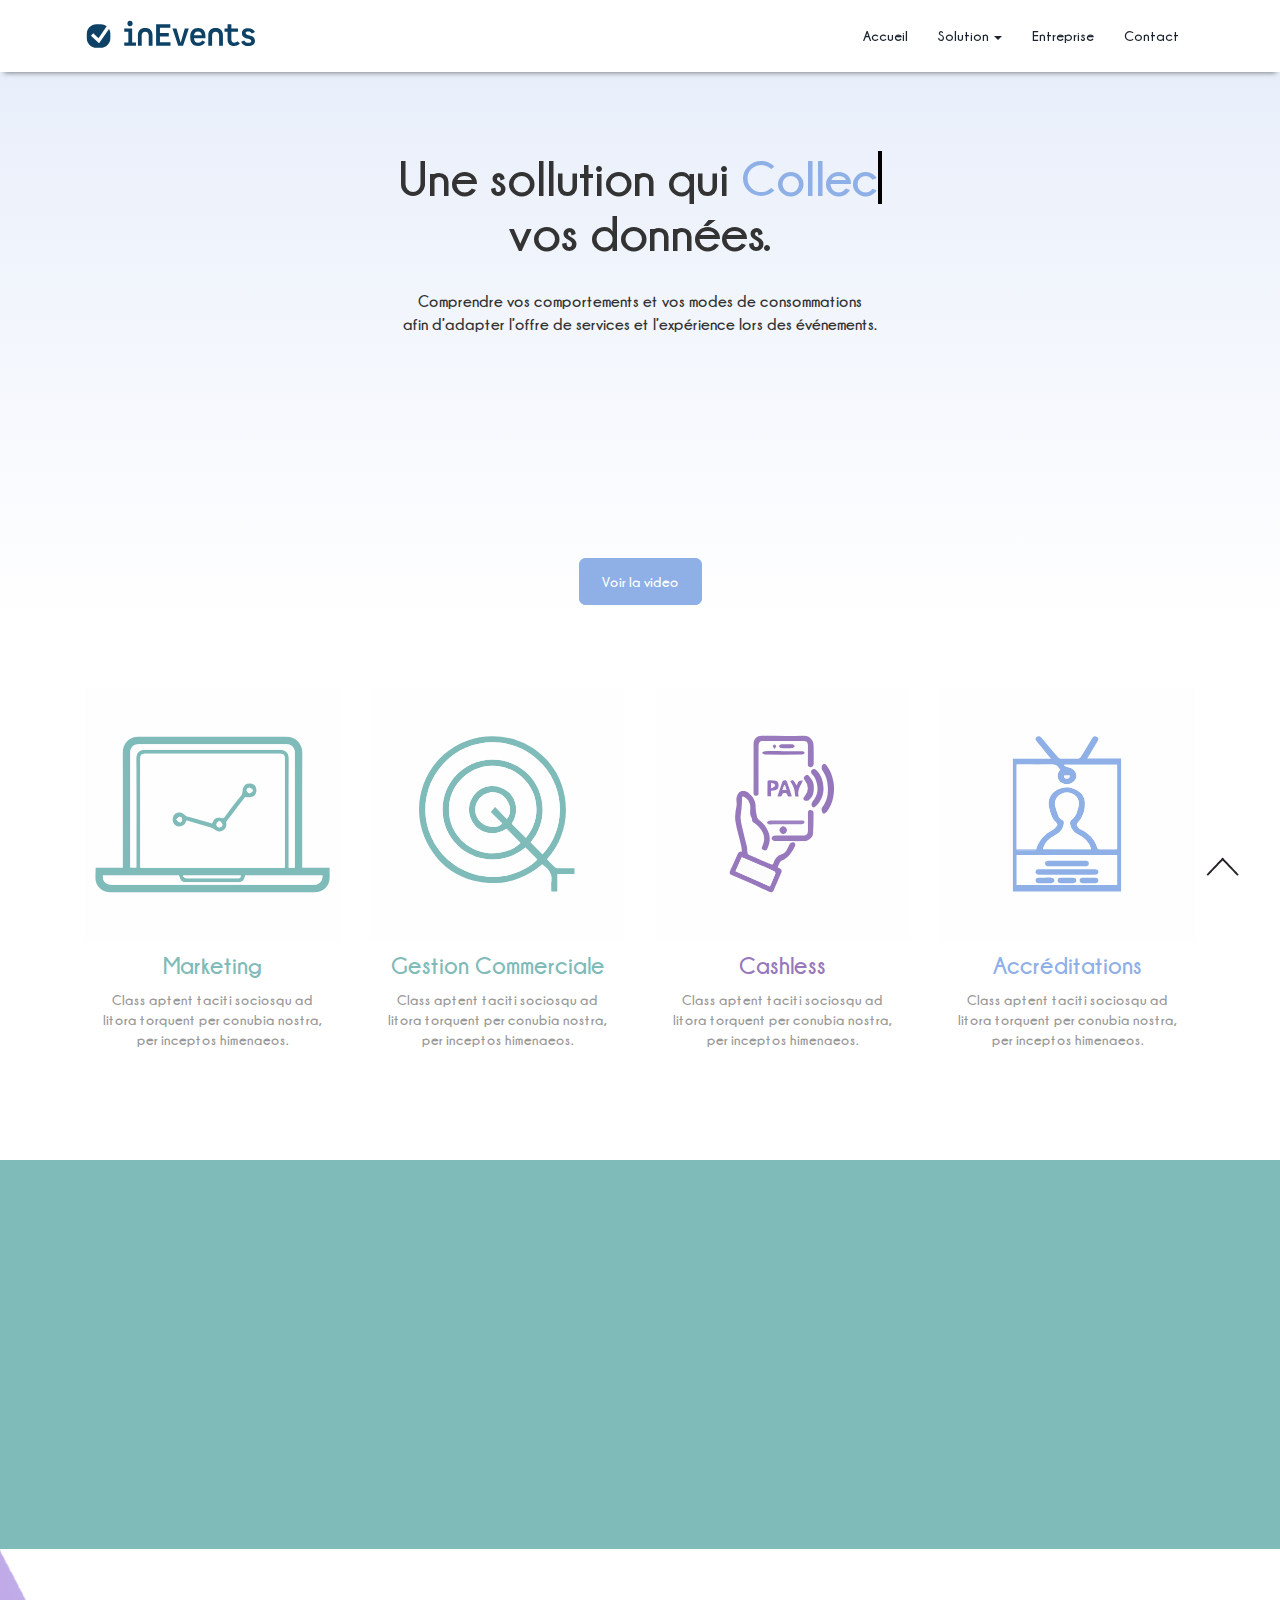
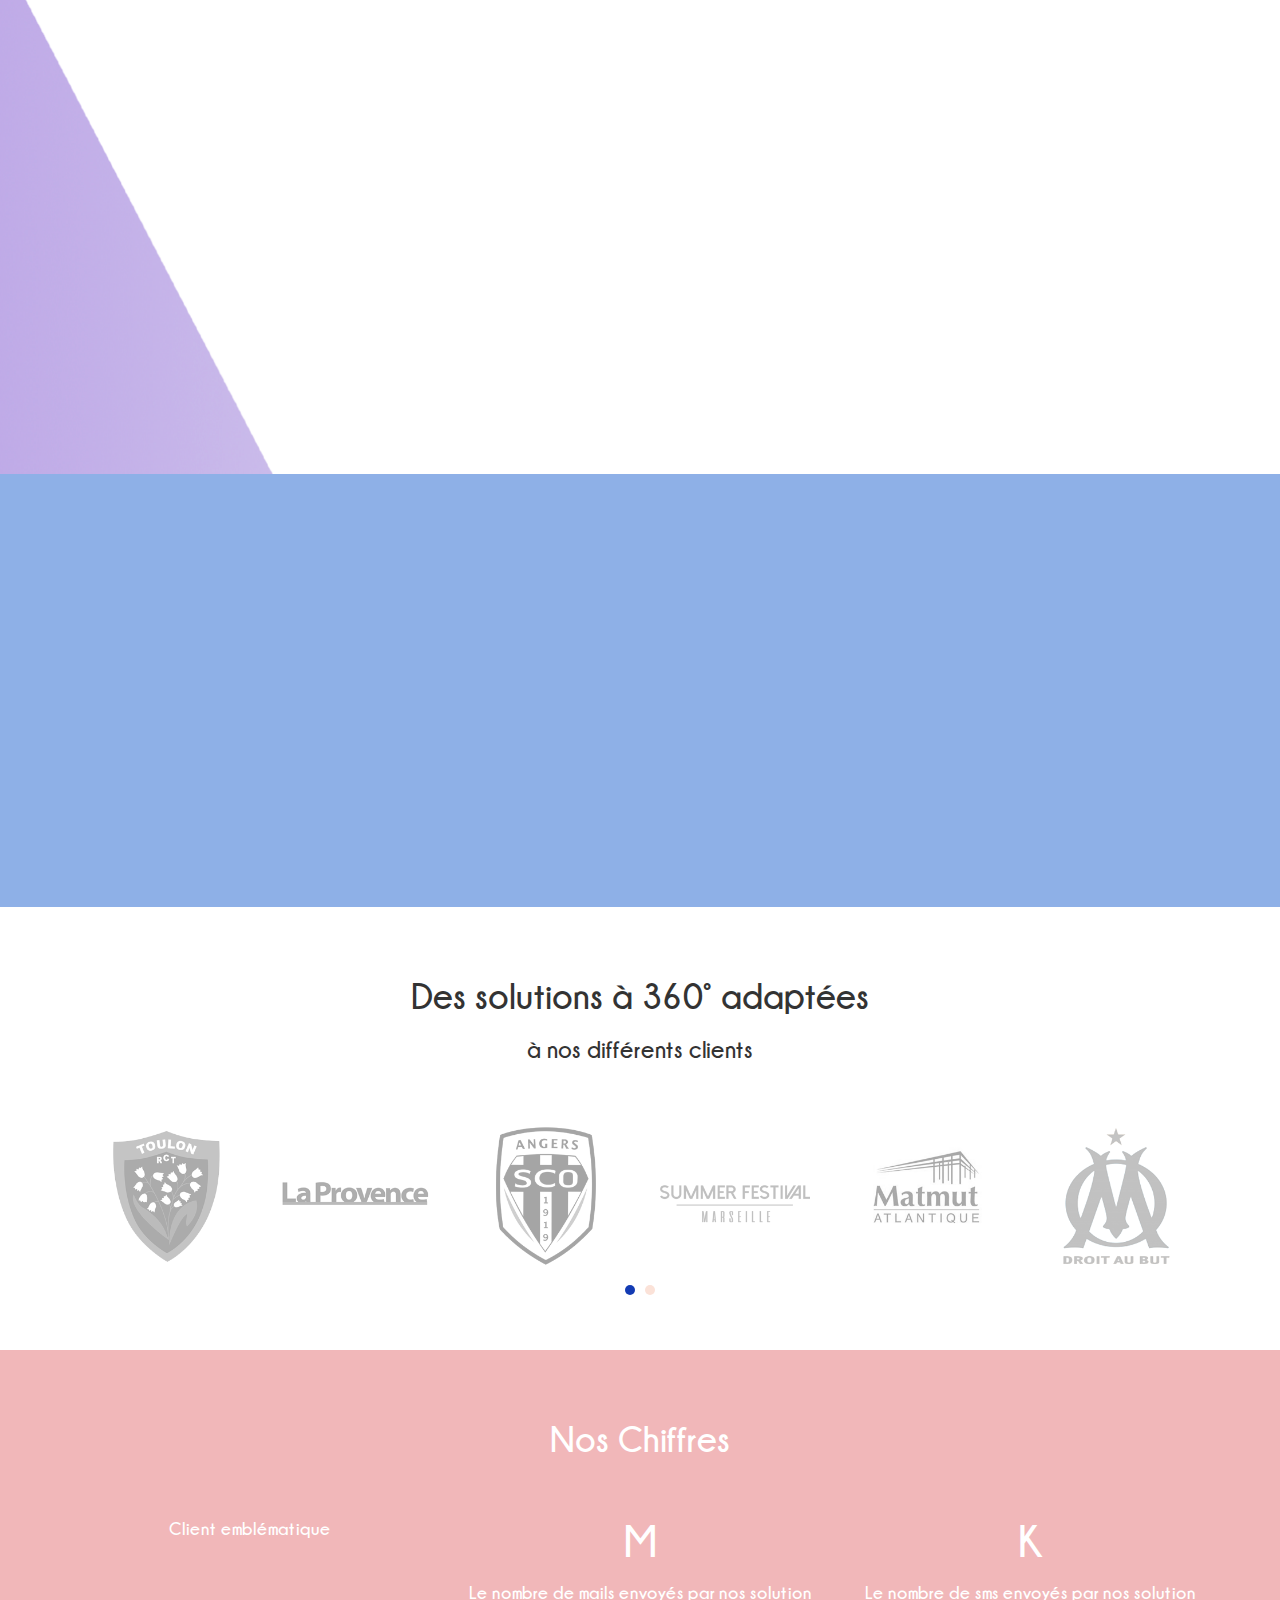
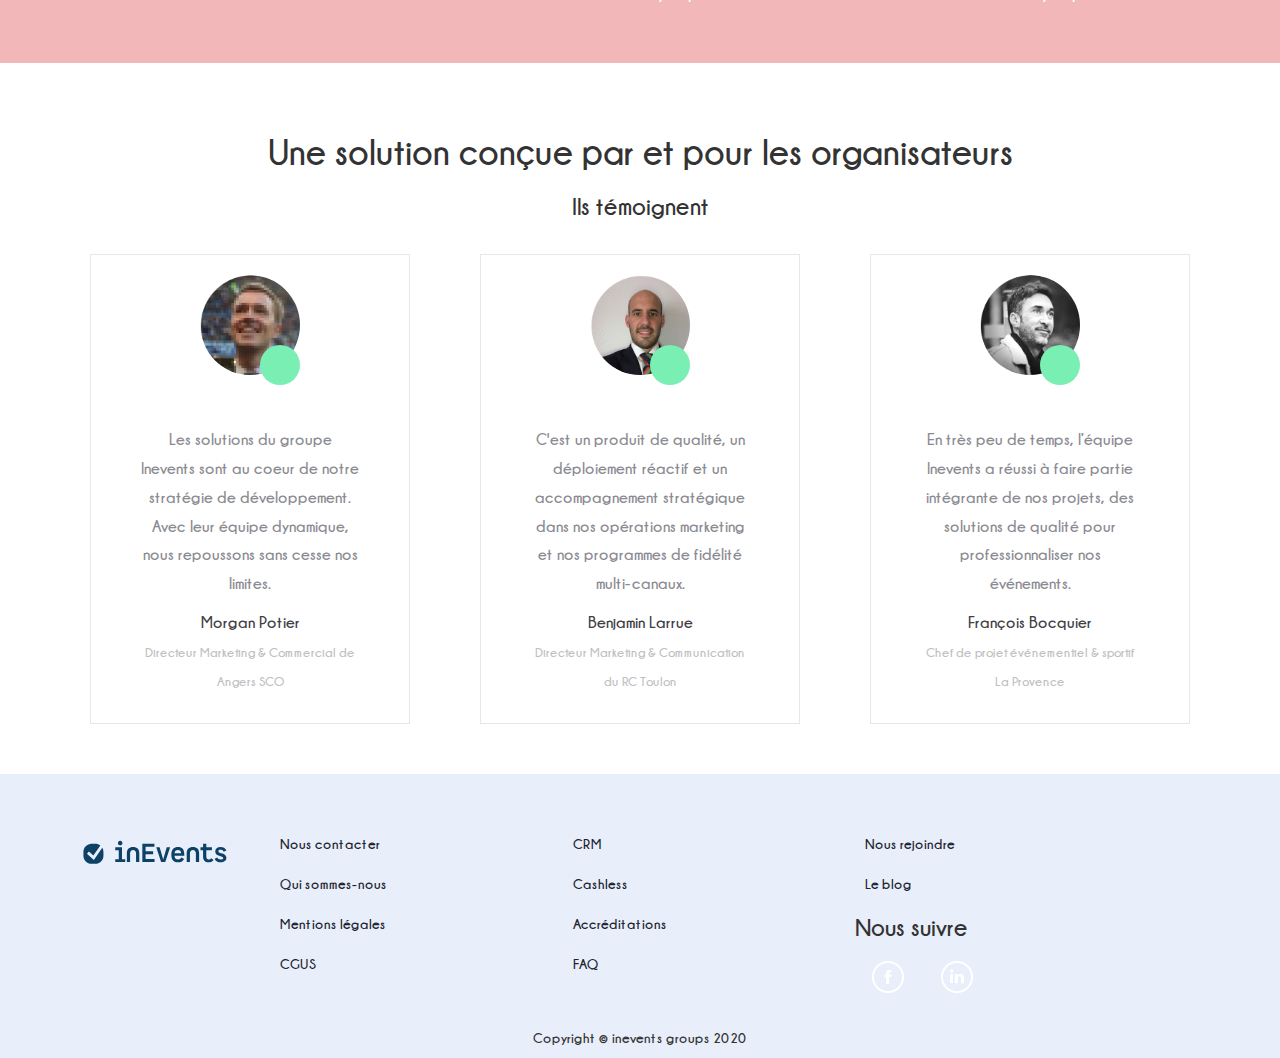
==== index.html @ a68370e2 "[+][UPD][SITE] init" ====
<!doctype html>
<html>
<head>
    <meta name="viewport" content="width=device-width, initial-scale=1">
    <link rel="profile" href="http://gmpg.org/xfn/11">
    <link href="https://fonts.googleapis.com/css?family=Work+Sans:100,200,300,400,700,800" rel="stylesheet">
    <title>InEvents Group</title>
    <meta name="Content-Type" content="UTF-8">
    <meta name="Content-Language" content="fr">
    <meta name="Copyright" content="Inevents Group 2020">
    <meta name="Revisit-After" content="1 day">
    <meta name="Robots" content="all">
    <meta name="Rating" content="general">
    <meta name="Distribution" content="global">
    <meta name="Geography" content="France">
    <!------ css ------>
    <link href="css/bootstrap.css" rel="stylesheet" type="text/css" media="all">
    <link href="css/animate.css" rel="stylesheet" type="text/css" media="all">
    <link rel="stylesheet" href="css/owl.carousel.min.css">
    <link rel="stylesheet" href="css/owl.theme.default.min.css">
    <link href="css/style.css" rel="stylesheet" type="text/css" media="all" />
    <link href="css/custom.css" rel="stylesheet" type="text/css" media="all" />
    <!------ js ------>
    <script src="js/wow.min.js"></script>
    <script>
        new WOW().init();
    </script>
</head>
<body>
<!--- Menu ---->
<!--<div id="to-top" class="header-bg">
    <div id="home" class="header ">
        <div class="container">
            <div class="header-logo">
                    <a href="#">
                        <svg version="1.1" id="Calque_1" xmlns="http://www.w3.org/2000/svg" xmlns:xlink="http://www.w3.org/1999/xlink" x="0px" y="0px"
	 viewBox="0 0 1200 400" style="enable-background:new 0 0 1200 400;" xml:space="preserve">
<style type="text/css">
	.st0{fill:#0E4166;}
</style>
<path class="st0" d="M489.15,207.52v61.38h-22.72v-61.38c0-14.84-8.06-23.64-21.07-23.64s-21.07,8.8-21.07,23.64v61.38h-22.72
	v-61.38c0-29.32,15.76-44.89,43.79-44.89S489.15,178.2,489.15,207.52z"/>
<path class="st0" d="M597.07,247.83v21.07h-86.31V138.8h85.21v21.07h-62.3v31.88h53.14v21.07h-53.14v35H597.07z"/>
<path class="st0" d="M683.06,164.46h23.82L672.44,268.9h-29.32l-34.08-104.45h23.82l24.55,84.65h1.1L683.06,164.46z"/>
<path class="st0" d="M763.59,250.58c10.26,0,18.14-3.85,23.64-13.38l18.51,9.16c-9.35,17.04-24.19,24.37-42.7,24.37
	c-29.87,0-47.64-17.41-47.64-54.05c0-37.75,18.69-54.05,47.27-54.05c28.77,0,44.34,16.49,44.34,52.77v8.61h-69.26
	C739.4,242.7,747.46,250.58,763.59,250.58z M737.93,205.68h47.27c-1.83-15.39-8.79-22.9-23.45-22.9
	C747.46,182.78,740.13,190.11,737.93,205.68z"/>
<path class="st0" d="M911.59,207.52v61.38h-22.72v-61.38c0-14.84-8.06-23.64-21.07-23.64c-13.01,0-21.07,8.8-21.07,23.64v61.38H824
	v-61.38c0-29.32,15.76-44.89,43.79-44.89C895.83,162.62,911.59,178.2,911.59,207.52z"/>
<path class="st0" d="M1013.61,254.06c-8.43,10.44-18.87,16.67-34.45,16.67c-26.94,0-39.58-15.57-39.58-39.39v-46.36h-18.32v-20.52
	h18.32V138.8h22.72v25.65h39.58v20.52h-39.58v46.36c0,11.54,6.23,18.87,17.41,18.87c7.7,0,12.83-2.75,17.41-8.61L1013.61,254.06z"/>
<path class="st0" d="M1062.92,162.81c19.42,0,33.71,8.06,41.23,23.45l-19.06,9.16c-4.03-9.16-10.81-13.01-22.17-13.01
	c-10.26,0-15.03,3.48-15.03,9.53c0,20.71,56.25,7.51,56.25,46.91c0,19.97-16.31,31.88-40.86,31.88c-19.05,0-34.63-7.15-42.33-26.2
	l19.06-7.33c3.85,10.44,12.09,13.74,23.82,13.74c11.18,0,17.96-3.3,17.96-11c0-20.52-56.25-5.5-56.25-46.36
	C1025.53,174.17,1039.83,162.81,1062.92,162.81z"/>
<path class="st0" d="M319.56,248.38h24.74v-63.4h-24.74v-20.52h47.46v83.92h22.9v20.52h-70.36V248.38z M338.43,134.96
	c0-9.35,5.31-16.31,15.76-16.31s15.76,6.96,15.76,16.31c0,9.16-5.31,16.12-15.76,16.12S338.43,144.12,338.43,134.96z"/>
<path class="st0" d="M168.34,253.68l-48.62-44.45l13.74-15.03l31.46,28.76l49.25-70.69c-9.83-7.79-22.2-12.49-35.64-12.49h-26.08
	c-31.67,0-57.58,25.91-57.58,57.58v26.08c0,31.67,25.91,57.58,57.58,57.58h26.08c31.67,0,57.58-25.91,57.58-57.58v-26.08
	c0-10.69-3.01-20.69-8.13-29.29L168.34,253.68z"/>
</svg>

                    </a>

            </div>
            <div class="header-nav">
                <ul>
                    <li><a href="#home">Accueil</a></li>
                    <li><a href="#services">Solution</a></li>
                    <li><a href="#counter">Entreprise</a></li>
                    <li><a href="#blog">Blog</a></li>
                  <li class="active"><a href="#">Contact</a></li>
                </ul>
            </div>
            <div class="clearfix"> </div>

            <script src="js/jquery-2.1.1.min.js"></script>
            <script>
                $("span.menu").click(function(){
                    $(".header-nav ul").slideToggle("slow" , function(){
                    });
                });
            </script>

            <div class="clearfix"> </div>
        </div>
    </div>
</div>-->
<div id="to-top" class="header-bg">
    <div id="home" class="header ">
        <div class="container">
            <nav class="navbar">
                <div class="container-fluid">
                    <div class="navbar-header">
                        <button type="button" class="navbar-toggle collapsed" data-toggle="collapse" data-target="#navbar2">
                            <span class="sr-only">Toggle navigation</span>
                            <span class="icon-bar"></span>
                            <span class="icon-bar"></span>
                            <span class="icon-bar"></span>
                        </button>
                        <a class="navbar-brand" href="in_accred.html">
                            <svg version="1.1" id="Calque_1" xmlns="http://www.w3.org/2000/svg" x="0px" y="0px"
                                 viewBox="0 0 1200 400" style="enable-background:new 0 0 1200 400;" xml:space="preserve">
                            <style type="text/css">
                                .st0{fill:#0E4166;}
                            </style>
                            <path class="st0" d="M489.15,207.52v61.38h-22.72v-61.38c0-14.84-8.06-23.64-21.07-23.64s-21.07,8.8-21.07,23.64v61.38h-22.72
                                v-61.38c0-29.32,15.76-44.89,43.79-44.89S489.15,178.2,489.15,207.52z"/>
                            <path class="st0" d="M597.07,247.83v21.07h-86.31V138.8h85.21v21.07h-62.3v31.88h53.14v21.07h-53.14v35H597.07z"/>
                            <path class="st0" d="M683.06,164.46h23.82L672.44,268.9h-29.32l-34.08-104.45h23.82l24.55,84.65h1.1L683.06,164.46z"/>
                            <path class="st0" d="M763.59,250.58c10.26,0,18.14-3.85,23.64-13.38l18.51,9.16c-9.35,17.04-24.19,24.37-42.7,24.37
                                c-29.87,0-47.64-17.41-47.64-54.05c0-37.75,18.69-54.05,47.27-54.05c28.77,0,44.34,16.49,44.34,52.77v8.61h-69.26
                                C739.4,242.7,747.46,250.58,763.59,250.58z M737.93,205.68h47.27c-1.83-15.39-8.79-22.9-23.45-22.9
                                C747.46,182.78,740.13,190.11,737.93,205.68z"/>
                            <path class="st0" d="M911.59,207.52v61.38h-22.72v-61.38c0-14.84-8.06-23.64-21.07-23.64c-13.01,0-21.07,8.8-21.07,23.64v61.38H824
                                v-61.38c0-29.32,15.76-44.89,43.79-44.89C895.83,162.62,911.59,178.2,911.59,207.52z"/>
                            <path class="st0" d="M1013.61,254.06c-8.43,10.44-18.87,16.67-34.45,16.67c-26.94,0-39.58-15.57-39.58-39.39v-46.36h-18.32v-20.52
                                h18.32V138.8h22.72v25.65h39.58v20.52h-39.58v46.36c0,11.54,6.23,18.87,17.41,18.87c7.7,0,12.83-2.75,17.41-8.61L1013.61,254.06z"/>
                            <path class="st0" d="M1062.92,162.81c19.42,0,33.71,8.06,41.23,23.45l-19.06,9.16c-4.03-9.16-10.81-13.01-22.17-13.01
                                c-10.26,0-15.03,3.48-15.03,9.53c0,20.71,56.25,7.51,56.25,46.91c0,19.97-16.31,31.88-40.86,31.88c-19.05,0-34.63-7.15-42.33-26.2
                                l19.06-7.33c3.85,10.44,12.09,13.74,23.82,13.74c11.18,0,17.96-3.3,17.96-11c0-20.52-56.25-5.5-56.25-46.36
                                C1025.53,174.17,1039.83,162.81,1062.92,162.81z"/>
                            <path class="st0" d="M319.56,248.38h24.74v-63.4h-24.74v-20.52h47.46v83.92h22.9v20.52h-70.36V248.38z M338.43,134.96
                                c0-9.35,5.31-16.31,15.76-16.31s15.76,6.96,15.76,16.31c0,9.16-5.31,16.12-15.76,16.12S338.43,144.12,338.43,134.96z"/>
                            <path class="st0" d="M168.34,253.68l-48.62-44.45l13.74-15.03l31.46,28.76l49.25-70.69c-9.83-7.79-22.2-12.49-35.64-12.49h-26.08
                                c-31.67,0-57.58,25.91-57.58,57.58v26.08c0,31.67,25.91,57.58,57.58,57.58h26.08c31.67,0,57.58-25.91,57.58-57.58v-26.08
                                c0-10.69-3.01-20.69-8.13-29.29L168.34,253.68z"/>
                            </svg>
                        </a>
                    </div>
                    <div id="navbar2" class="navbar-collapse collapse">
                        <ul class="nav navbar-nav navbar-right">
                            <li class=""><a href="index.html">Accueil</a></li>
                            <li class="dropdown">
                                <a href="#" class="dropdown-toggle" data-toggle="dropdown" role="button" aria-expanded="false">Solution <span class="caret"></span></a>
                                <ul class="dropdown-menu" role="menu">
                                    <li><a href="in_crm.html">InCrm</a></li>
                                    <li><a href="in_cashless.html">InCashless</a></li>
                                    <li><a href="in_accred.html">InAccred</a></li>
                                </ul>
                            </li>
                            <li><a href="#counter">Entreprise</a></li>
                            <li class="active"><a href="#">Contact</a></li>
                        </ul>
                    </div>
                </div>
            </nav>
        </div>
    </div>
</div>
<!--Ancre-->
<div id="toptotop" ></div>
<!--- End Menu ---->
<!----- Banner ----->
<div class="banner">
    <div class="container">
        <div class="row">
            <div class="col-md-12 wow bounceIn" data-wow-delay="0.4s">
                <div class="divise-info">
                    <div class="ftco-animate text-center">
                        <h1 class="mb-4"></h1>
                            <h1 class="mb-4 text-center dynamix-infos">Une sollution qui
                                <strong class="typewrite" data-period="4000" data-type='[ "Collecte", "Centralise", "Organise"]'>
                                    <span class="wrap"></span>
                                </strong>
                                <br/>vos données.
                            </h1>
                            <br/>
                            <p class="text-center"> Comprendre vos  comportements et vos modes de consommations <p>
                            <p>afin d’adapter l’offre de services et l’expérience lors des événements. </p>

                    </div>
                    <br/>
                    <div class="get text-center">
                        <a href="#">Voir la video</a>
                    </div>
                </div>
                <br/>
            </div>
            <div class="clearfix"> </div>
        </div>
    </div>
</div>
<!----- end banner ----->
<!--- Services --->
<div class="content">
    <div id="services" class="container">
        <div class="content-girds text-center">
            <div id="services-crm" class="col-md-3 col-xs-6 wow bounceIn" data-wow-delay="0.4s">
                <div class="service-grid">
                    <div class="service">
                        <a id="svg-crm" href="#">
                            <svg xmlns="http://www.w3.org/2000/svg" viewBox="0 0 511.84 511.92">
                                <defs>
                                    <style>.cls0-1{fill:#fefefe;}.cls0-2{fill:#7fbbb8;}</style>
                                </defs>
                                <title>Crm</title>
                                <g id="Calque_2" data-name="Calque 2">
                                    <g id="Calque_1-2" data-name="Calque 1">
                                        <path class="cls0-1" d="M1,513V1.08H512.86V513ZM22.43,363.92c0,9.42-1.3,18.43.3,26.89C25.16,403.7,38.31,413,51.52,413c16.83.05,33.66,0,50.49,0H461.47c14.78,0,27.8-9.61,30.07-23.68,1.3-8.07.23-16.51.23-25.44H437v-6.1c0-75-.21-150,.16-225,.09-16.5-11.88-31.92-32.21-31.87-64.65.16-129.31.06-194,.06q-51.49,0-103,0c-19.45,0-31.14,15.21-31.09,30.85.23,75.16.1,150.32.1,225.47v6.59Z" transform="translate(-1.02 -1.08)"/>
                                        <path class="cls0-2" d="M22.43,363.92H77v-6.59c0-75.15.13-150.31-.1-225.47C76.85,116.22,88.54,101,108,101q51.49-.06,103,0c64.66,0,129.32.1,194-.06,20.33,0,32.3,15.37,32.21,31.87-.37,75-.16,150-.16,225v6.1h54.77c0,8.93,1.07,17.37-.23,25.44C489.27,403.39,476.25,413,461.47,413H102c-16.83,0-33.66,0-50.49,0-13.21,0-26.36-9.29-28.79-22.18C21.13,382.35,22.43,373.34,22.43,363.92ZM402,363.85V144c0-6.17-2.78-9-9.05-9Q257,135,121,135c-6.25,0-9,2.83-9,9q0,107.22,0,214.45c0,1.75.15,3.51.23,5.35Zm19.76,0c.09-1.9.23-3.37.23-4.83q0-113.24,0-226.46c0-10-6.64-16.52-17-16.52Q257,116,109,116c-10.61,0-17,6.54-17,17q0,112.74,0,225.46c0,1.76.15,3.51.22,5.12H104v-6.26c0-71,.17-142-.18-213,0-10.91,6.18-17.54,17.72-17.49,43.82.18,87.65.07,131.47.07q70.25,0,140.48,0c11.27,0,16.71,7.63,16.67,16.48-.29,71.32-.16,142.64-.16,214v6.43Zm-99.32,15.46c-.94,9.17-6.49,14-15.95,13.9-33.65-.48-67.32-.19-101-.19-9.41,0-12.2-2.05-15-10.94a27.22,27.22,0,0,0-1.12-2.64H36.75c.33,2.91.27,5.44.94,7.76,2.1,7.33,8,10.82,17.85,10.82H444c5.5,0,11,.1,16.5,0,10.91-.24,17.32-7.17,17.13-18.69Zm-8.53.08H198.36l-.81,1.45c2.06,1.39,4.11,4,6.18,4,34.81.25,69.62.17,104.42.18C311.7,385,313.68,383.42,313.91,379.37Z" transform="translate(-1.02 -1.08)"/>
                                        <path class="cls0-1" d="M402,363.85H112.24c-.08-1.84-.23-3.6-.23-5.35q0-107.22,0-214.45c0-6.21,2.76-9,9-9q136,0,271.94,0c6.27,0,9.05,2.83,9.05,9V363.85ZM322.52,221.64c4.87.15,8.59.89,12.06.26,7.39-1.34,11.14-7.35,10.41-15.51A13.23,13.23,0,0,0,333.6,195c-8.16-.73-13.72,3.11-15.68,10.38-1.24,4.58.15,9.27-3.71,13.89-11.59,13.89-22.1,28.67-33.15,43-.85,1.11-2.75,2.36-3.9,2.15-12.47-2.32-16.28-.54-20.92,10.46-15.28-4.25-30.57-8.6-45.92-12.71-4.19-1.12-7.73-2.47-10.87-5.94-4.18-4.62-12.91-4.3-17.82-.35s-6.22,12.18-3.08,18.15,9.19,7.89,16,6.23c6.15-1.5,8.07-6.22,10-11.06a3.91,3.91,0,0,1,1.17-.12c16,4.55,31.92,9,47.82,13.76a19.5,19.5,0,0,1,6.93,3.92c5.21,4.52,11.12,5.56,16.82,2.47s8.32-8.68,7.2-15.34a5.63,5.63,0,0,1,1-3.88C298.08,253.51,310.71,237.06,322.52,221.64Z" transform="translate(-1.02 -1.08)"/>
                                        <path class="cls0-1" d="M421.76,363.83H410V357.4c0-71.32-.13-142.64.16-214,0-8.85-5.4-16.5-16.67-16.48q-70.24.14-140.48,0c-43.82,0-87.65.11-131.47-.07-11.54-.05-17.77,6.58-17.72,17.49.35,71,.18,142,.18,213v6.26H92.23c-.07-1.61-.22-3.36-.22-5.12q0-112.72,0-225.46c0-10.5,6.41-17,17-17q148,0,295.94,0c10.39,0,17,6.52,17,16.52q0,113.24,0,226.46C422,360.46,421.85,361.93,421.76,363.83Z" transform="translate(-1.02 -1.08)"/>
                                        <path class="cls0-1" d="M322.44,379.29H477.62c.19,11.52-6.22,18.45-17.13,18.69-5.5.12-11,0-16.5,0H55.54c-9.83,0-15.75-3.49-17.85-10.82-.67-2.32-.61-4.85-.94-7.76H189.39a27.22,27.22,0,0,1,1.12,2.64c2.8,8.89,5.59,10.94,15,10.94,33.66,0,67.33-.29,101,.19C316,393.33,321.5,388.46,322.44,379.29Z" transform="translate(-1.02 -1.08)"/>
                                        <path class="cls0-1" d="M313.91,379.37c-.23,4.05-2.21,5.63-5.76,5.63-34.8,0-69.61.07-104.42-.18-2.07,0-4.12-2.61-6.18-4l.81-1.45Z" transform="translate(-1.02 -1.08)"/>
                                        <path class="cls0-2" d="M322.52,221.64c-11.81,15.42-24.44,31.87-37,48.4a5.63,5.63,0,0,0-1,3.88c1.12,6.66-1.37,12.18-7.2,15.34s-11.61,2.05-16.82-2.47a19.5,19.5,0,0,0-6.93-3.92c-15.9-4.72-31.87-9.21-47.82-13.76a3.91,3.91,0,0,0-1.17.12c-1.92,4.84-3.84,9.56-10,11.06-6.86,1.66-13-.34-16-6.23s-1.72-14.29,3.08-18.15,13.64-4.27,17.82.35c3.14,3.47,6.68,4.82,10.87,5.94,15.35,4.11,30.64,8.46,45.92,12.71,4.64-11,8.45-12.78,20.92-10.46,1.15.21,3-1,3.9-2.15,11.05-14.35,21.56-29.13,33.15-43,3.86-4.62,2.47-9.31,3.71-13.89,2-7.27,7.52-11.11,15.68-10.38A13.23,13.23,0,0,1,345,206.39c.73,8.16-3,14.17-10.41,15.51C331.11,222.53,327.39,221.79,322.52,221.64Zm-50.14,49.15c-4.83.67-7,2.56-7.34,6.19-.32,4.12,2.64,5.7,5.86,5.86a5.34,5.34,0,0,0,5.8-5.87C276.43,274.6,273.67,272.52,272.38,270.79ZM196.05,267c.16-3.89-2.78-6.14-5.47-5.61-2.42.48-4.29,3.75-6.4,5.8,2.18,1.93,4.14,5,6.61,5.51C194,273.35,195.86,270.39,196.05,267Zm141.81-57.35,0-2.36c-2.19-1.43-4.23-3.68-6.59-4.09-3.84-.67-6.05,3-5.72,5.77.25,2.14,3.6,5.38,5.66,5.45S335.63,211.37,337.86,209.65Z" transform="translate(-1.02 -1.08)"/>
                                        <path class="cls0-1" d="M272.38,270.79c1.29,1.73,4.05,3.81,4.32,6.18a5.34,5.34,0,0,1-5.8,5.87c-3.22-.16-6.18-1.74-5.86-5.86C265.34,273.35,267.55,271.46,272.38,270.79Z" transform="translate(-1.02 -1.08)"/>
                                        <path class="cls0-1" d="M196.05,267c-.19,3.39-2,6.35-5.26,5.7-2.47-.5-4.43-3.58-6.61-5.51,2.11-2.05,4-5.32,6.4-5.8C193.27,260.86,196.21,263.11,196.05,267Z" transform="translate(-1.02 -1.08)"/>
                                        <path class="cls0-1" d="M337.86,209.65c-2.23,1.72-4.5,4.84-6.67,4.77s-5.41-3.31-5.66-5.45c-.33-2.79,1.88-6.44,5.72-5.77,2.36.41,4.4,2.66,6.59,4.09Z" transform="translate(-1.02 -1.08)"/>
                                    </g>
                                </g>
                            </svg>
                        </a>
                    </div>

                    <h2><a href="#">Marketing</a></h2>
                    <p>Class aptent taciti sociosqu ad <span>litora torquent per conubia nostra, </span>per inceptos himenaeos.</p>
                </div>
            </div>
            <div id="services-marketing" class="col-md-3 col-xs-6 wow bounceIn" data-wow-delay="0.4s">
                <div class="service-grid">
                    <div class="service">
                        <a href="#">
                            <svg xmlns="http://www.w3.org/2000/svg" viewBox="0 0 512 512">
                                <defs>
                                    <style>.cls1-1{fill:#fefefe;}.cls1-2{fill:#7fbbb8;}</style>
                                </defs>
                                <title>Fichier 1</title>
                                <g id="Calque_2" data-name="Calque 2">
                                    <g id="Calque_1-2" data-name="Calque 1">
                                        <path class="cls1-1" d="M1,1H513V513H1ZM356.13,347.05c53.31-58.71,48.9-146.8-.25-199.84C302.69,89.82,211.66,82,149.18,136.68,97.36,182.07,79.6,265.57,127.31,333.22c20.32,28.82,48.11,48.33,82.51,56.58,51,12.22,97.05,1.23,136.74-32.9,12.64,9,21.95,19.26,18.53,36.1-.75,3.68-.11,7.64-.11,11.47v7.08h12V376.71h34.55V365c-11.37,0-22.35.07-33.32-.07-1.85,0-4.17-.44-5.43-1.59C367.18,358.16,361.84,352.67,356.13,347.05Z" transform="translate(-1 -1)"/>
                                        <path class="cls1-2" d="M356.13,347.05c5.71,5.62,11.05,11.11,16.7,16.27,1.26,1.15,3.58,1.57,5.43,1.59,11,.14,21.95.07,33.32.07v11.73H377v34.84H365v-7.08c0-3.83-.64-7.79.11-11.47,3.42-16.84-5.89-27.08-18.53-36.1C306.87,391,260.83,402,209.82,389.8c-34.4-8.25-62.19-27.76-82.51-56.58C79.6,265.57,97.36,182.07,149.18,136.68,211.66,82,302.69,89.82,355.88,147.21,405,200.25,409.44,288.34,356.13,347.05Zm-8.75-10.35c43-44.55,49.69-125.12.05-179.93-55.71-61.51-149.81-57.59-201.2.61a134.68,134.68,0,0,0,22.13,199c58.49,42.3,133.14,27.77,168.51-8.88l-23.91-24c-45.37,38.31-110.28,28.25-143.34-12.25-32-39.19-31.32-98.32,7.1-136,37-36.29,96.92-39.75,138.76-2,36.23,32.65,46,94.88,8.12,139.63C331.46,320.76,339.3,328.61,347.38,336.7Zm-33.3-33c31.14-36.2,27.5-90.18-8.64-122.28-37-32.83-95.18-29.72-128.11,12.56-27.24,35-24.21,90.24,15.09,121.8,36,28.88,85.75,22.81,110.72-1.77l-28.06-28.31c-22.4,15.53-49.51,9-63.25-6.73a47.65,47.65,0,0,1,1.46-65.19c15.94-16.33,43.89-20.26,65.13-2.45,15,12.53,23.75,39.43,7.21,64Zm-38.17-37.67c10.8-12.59,7.23-33.94-7.52-46.34-13.88-11.67-35.94-9.18-48.22,5.62-11.5,13.86-11.22,35.49,5.92,49.46,11.2,9.13,32.23,9.77,40.43.1l-23.29-23.09,8.86-10.2Z" transform="translate(-1 -1)"/>
                                        <path class="cls1-1" d="M347.38,336.7c-8.08-8.09-15.92-15.94-23.78-23.83,37.85-44.75,28.11-107-8.12-139.63-41.84-37.7-101.75-34.24-138.76,2-38.42,37.68-39.09,96.81-7.1,136,33.06,40.5,98,50.56,143.34,12.25l23.91,24c-35.37,36.65-110,51.18-168.51,8.88a134.68,134.68,0,0,1-22.13-199c51.39-58.2,145.49-62.12,201.2-.61C397.07,211.58,390.41,292.15,347.38,336.7Z" transform="translate(-1 -1)"/>
                                        <path class="cls1-1" d="M314.08,303.73l-28.45-28.34c16.54-24.6,7.75-51.5-7.21-64-21.24-17.81-49.19-13.88-65.13,2.45A47.65,47.65,0,0,0,211.83,279c13.74,15.71,40.85,22.26,63.25,6.73L303.14,314c-25,24.58-74.74,30.65-110.72,1.77C153.12,284.25,150.09,229,177.33,194c32.93-42.28,91.15-45.39,128.11-12.56C341.58,213.55,345.22,267.53,314.08,303.73Z" transform="translate(-1 -1)"/>
                                        <path class="cls1-1" d="M275.91,266.06l-23.82-24.45-8.86,10.2,23.29,23.09c-8.2,9.67-29.23,9-40.43-.1-17.14-14-17.42-35.6-5.92-49.46,12.28-14.8,34.34-17.29,48.22-5.62C283.14,232.12,286.71,253.47,275.91,266.06Z" transform="translate(-1 -1)"/>
                                    </g>
                                </g>
                            </svg>
                        </a>
                    </div>
                    <h2><a class="dv-mobile" href="#">Gestion Commerciale</a></h2>
                    <p>Class aptent taciti sociosqu ad <span>litora torquent per conubia nostra, </span>per inceptos himenaeos.</p>
                </div>
            </div>
            <div id="services-cashless" class="col-md-3 col-xs-6 wow bounceIn" data-wow-delay="0.4s">
                <div class="service-grid">
                    <div class="service">
                        <a href="#">
                            <svg xmlns="http://www.w3.org/2000/svg" viewBox="0 0 511.94 511.87">
                                <defs>
                                    <style>.cls2-1{fill:#fefefe;}.cls2-2{fill:#9778bc;}.cls2-3{fill:#987abd;}.cls2-4{fill:#997bbe;}.cls2-5{fill:#9677bc;}.cls2-6{fill:#9576bc;}.cls2-7{fill:#9e81c1;}.cls2-8{fill:#9576bb;}.cls2-9{fill:#9575bb;}.cls2-10{fill:#997abe;}.cls2-11{fill:#9c7ec0;}.cls2-12{fill:#fdfcfd;}.cls2-13{fill:#f3eff7;}.cls2-14{fill:#f8f6fa;}</style>
                                </defs>
                                <title>Fichier 1</title>
                                <g id="Calque_2" data-name="Calque 2">
                                    <g id="Calque_1-2" data-name="Calque 1">
                                        <path class="cls2-1" d="M513,513H1.06V1.13H513ZM175.76,331.24c-6.11-.76-7.72,2.87-9.37,6.65-4.53,10.31-9.09,20.61-13.8,30.84-2.71,5.91-2.35,7.86,3.56,10.49,10.89,4.85,22,9.28,32.86,14.13,13.79,6.14,27.43,12.63,41.24,18.74,3.27,1.44,7,1.83,8.92-2.48,5.12-11.64,10.21-23.3,15.17-35,2.06-4.85,1-7.21-3.48-9.56-1.28-.67-2.48-1.47-3.66-2.17a78.13,78.13,0,0,1,3.8-8c1.25-2,2.74-4.58,4.72-5.31,13.49-5,20-16.25,26-28.07,1.61-3.15,1.54-5.88-1.25-8-2.51-1.87-7.07-.23-8.84,3s-3.37,6.51-5,9.8c-2.42,5-5.93,9.11-11.2,10.74-8.66,2.66-13.67,8.61-16.2,16.77-1.35,4.32-3.44,4.47-6.93,2.94-14.27-6.29-28.62-12.41-42.83-18.84-1.36-.61-2.51-2.85-2.79-4.5-.63-3.72-.18-7.66-1-11.32-2.92-12.72-6.5-25.29-9.24-38-1.76-8.19-4.24-16.81-3.27-24.85,1.38-11.36,2.78-22.61,2.6-34.07-.06-4.2,1.6-5,5.39-2.92,6.26,3.43,9.52,9.11,10.85,15.87,1.66,8.46-2.48,17.63,3.09,25.68a4.64,4.64,0,0,1,.84,2.81c-.37,3.72,1.68,5.7,4.52,7.58a48.44,48.44,0,0,1,16.87,19.22c4.85,9.81,3.29,19.35-1.15,28.72-1.63,3.45.39,5.27,2.77,6.34,2.64,1.19,5.85,1.2,7.38-2,4.84-10.13,6.93-20.61,3.4-31.69-3.45-10.84-10.23-19.19-19-26.21-1.88-1.51-4.05-3.56-4.53-5.71-1.48-6.71-3.18-13.6-3-20.39.26-12.2-5.34-21-14.05-28.32-6.09-5.13-16.09-5.27-20.06-.36s-5.23,10.85-4.36,17.27a26.53,26.53,0,0,1,0,9.28c-2.42,10.8-3.75,21.88-1.84,32.6,2.7,15.24,7.3,30.14,10.91,45.23C174.75,322.23,175.06,326.48,175.76,331.24ZM199,164c0,16.48,0,33,0,49.46,0,3.33.4,6.24,4.53,6.22s6-2.28,5.46-6.47a22.94,22.94,0,0,1,0-3c0-29.81-.15-59.62.08-89.43.09-11.29,4-11.37,11-11.32,26,.16,52,.06,77.94.07,7.8,0,10.2,2.32,10.19,10.07,0,11.65-.16,23.3-.21,35,0,3.62.06,7.27,5.12,7.43,4,.14,6.7-2.63,6.7-7.49,0-12.15,0-24.31-.27-36.46-.19-9.61-7.63-19.57-20-19.15-28.11,1-56.28.3-84.42.3C205.71,99.2,199,106,199,115.54Q199,139.76,199,164Zm73.15,146.55c9.66,0,19.32.05,29,0,7.4,0,16.79-7.08,17.22-14.15.88-14.4,1-28.87,1-43.31,0-3.6-2.9-5.25-6.65-5.12s-4.6,2.5-4.59,5.69q0,17.49,0,35c0,8-2.56,10.56-10.37,10.56q-27.23,0-54.46,0c-5,0-8.17,2.27-8.1,5.55s3.53,5.8,7.95,5.81C252.85,310.57,262.51,310.55,272.16,310.55Zm88.49-106.18c-.26-2.82-.44-7.47-1.19-12-2.07-12.44-6.28-24.09-14.09-34.16-2.75-3.54-7.79-3-9.11,1.16-.81,2.56-.89,6.33.47,8.42,4.76,7.31,8.66,14.86,10,23.54,2.46,15.62,2.68,30.9-5.76,45.2-2.35,4-6.71,7.45-5.12,12.91.62,2.16,1.72,4.85,3.44,5.81,1.09.6,4.28-1,5.56-2.53C356.4,239.37,360.16,223.34,360.65,204.37Zm-21.19.25c-.44-3.93-.53-8-1.38-11.79a49.58,49.58,0,0,0-13.81-25.48c-2.6-2.51-6-2.33-8.42.36-2.32,2.52-2,5.23.38,8s4.94,5.56,6.31,8.82c7.2,17.06,7.45,33.28-6.05,48-1.5,1.64-1.31,6.61.09,8.71,1.9,2.83,5.09,1.46,7.66-1C334.56,230.59,339.36,218.7,339.46,204.62Zm-19.59-1.18c.61-11-3.64-15.54-8.81-22.48-2.69-3.6-6-3.92-9-1.34-2.91,2.46-2.91,5.84,0,9a23.45,23.45,0,0,1-.07,31.28c-2.48,2.7-4.61,6-1.25,8.44,2,1.43,6.68,1.36,8.77-.06C317.68,222.71,320.21,214.13,319.87,203.44ZM264,269.2c-10.65,0-21.31-.2-31.94.16-2.17.08-6,2.2-6.05,3.46-.09,3.26,3,4.14,6.11,4.13,21.13-.05,42.27.08,63.4-.18,2.08,0,5.72-2.11,5.88-3.55.42-3.66-2.92-4-5.95-4C285,269.22,274.48,269.2,264,269.2Zm-5-139.32c-12.48,0-25-.14-37.43.14-2,0-4,1.93-6,3,2,1.33,4,3.79,5.94,3.81q36.93.41,73.87,0c2.12,0,5.92-2.13,6-3.43.17-3.32-3.08-3.53-5.89-3.52C283.29,129.9,271.15,129.88,259,129.88Zm-11.92,90.73c4.47.75,8.28,1.5,9.43-4.36.21-1.05,3.33-2.06,5.12-2.11,1.57,0,4.37,1.09,4.55,2.09,1.11,5.88,5,5.1,9.56,4.42-3.3-10.11-6.39-20.05-9.9-29.84-.44-1.23-3.08-2.36-4.65-2.3s-4,1.38-4.44,2.7C253.32,200.88,250.29,210.7,247.08,220.61ZM234,209.5c3.71-.55,6.77-.59,9.55-1.49,5-1.63,5.76-5.9,5.52-10.49-.2-4-1.65-7.51-5.77-8.28a69,69,0,0,0-13.34-.7c-1.05,0-3,1.5-3,2.35-.21,9.88-.14,19.78-.14,29.77H234Zm55.6,11.26c-3.85-12.36,4-21.31,8.14-32.08-2.91.12-6.06.26-7.79,1.89-2.07,2-2.93,5.2-4.46,8.16-6.95-11.49-7.11-11.59-13-8.94,2.56,4.86,5.79,9.46,7.47,14.58s1.86,10.86,2.71,16.39ZM265.94,124v-.08c3.82,0,7.69.38,11.43-.18,1.66-.24,3-2.38,4.55-3.66-1.61-1.33-3.17-3.72-4.86-3.82a199.27,199.27,0,0,0-22.4,0c-1.79.1-3.45,2.39-5.17,3.67,1.66,1.35,3.18,3.58,5,3.88C258.23,124.43,262.12,124,265.94,124Zm.1,164.54c0-3.38-3.93-7.71-7.14-7.83-3.55-.14-7.83,4-7.92,7.6-.09,3.46,4.1,8.06,7.43,8.18S266,292.08,266,288.54ZM240.77,125.42c1.88-2.48,3.75-3.88,3.8-5.35.05-1.25-2.13-3.75-3.07-3.63-1.54.2-3.75,1.89-4,3.27S239.12,122.73,240.77,125.42Z" transform="translate(-1.06 -1.12)"/>
                                        <path class="cls2-2" d="M175.76,331.24c-.7-4.76-1-9-2-13.1-3.61-15.09-8.21-30-10.91-45.23-1.91-10.72-.58-21.8,1.84-32.6a26.53,26.53,0,0,0,0-9.28c-.87-6.42.33-12.28,4.36-17.27s14-4.77,20.06.36c8.71,7.35,14.31,16.12,14.05,28.32-.14,6.79,1.56,13.68,3,20.39.48,2.15,2.65,4.2,4.53,5.71,8.74,7,15.52,15.37,19,26.21,3.53,11.08,1.44,21.56-3.4,31.69-1.53,3.19-4.74,3.18-7.38,2-2.38-1.07-4.4-2.89-2.77-6.34,4.44-9.37,6-18.91,1.15-28.72a48.44,48.44,0,0,0-16.87-19.22c-2.84-1.88-4.89-3.86-4.52-7.58a4.64,4.64,0,0,0-.84-2.81c-5.57-8-1.43-17.22-3.09-25.68-1.33-6.76-4.59-12.44-10.85-15.87-3.79-2.08-5.45-1.28-5.39,2.92.18,11.46-1.22,22.71-2.6,34.07-1,8,1.51,16.66,3.27,24.85,2.74,12.75,6.32,25.32,9.24,38,.84,3.66.39,7.6,1,11.32.28,1.65,1.43,3.89,2.79,4.5,14.21,6.43,28.56,12.55,42.83,18.84,3.49,1.53,5.58,1.38,6.93-2.94,2.53-8.16,7.54-14.11,16.2-16.77,5.27-1.63,8.78-5.77,11.2-10.74,1.6-3.29,3.2-6.59,5-9.8s6.33-4.86,8.84-3c2.79,2.08,2.86,4.81,1.25,8-6,11.82-12.52,23-26,28.07-2,.73-3.47,3.3-4.72,5.31a78.13,78.13,0,0,0-3.8,8c1.18.7,2.38,1.5,3.66,2.17,4.51,2.35,5.54,4.71,3.48,9.56-5,11.72-10.05,23.38-15.17,35-1.9,4.31-5.65,3.92-8.92,2.48C216.44,406,202.8,399.49,189,393.35c-10.89-4.85-22-9.28-32.86-14.13-5.91-2.63-6.27-4.58-3.56-10.49,4.71-10.23,9.27-20.53,13.8-30.84C168,334.11,169.65,330.48,175.76,331.24Zm56.11,70.29c3.67-8.55,7.49-17.13,10.9-25.88.41-1-1.08-3.73-2.34-4.37-6.52-3.26-13.2-6.19-19.9-9.08-14.91-6.45-29.86-12.81-45.24-19.4L162.7,371Z" transform="translate(-1.06 -1.12)"/>
                                        <path class="cls2-3" d="M199,164q0-24.24,0-48.46c0-9.53,6.7-16.34,16.05-16.34,28.14,0,56.31.66,84.42-.3,12.39-.42,19.83,9.54,20,19.15.25,12.15.29,24.31.27,36.46,0,4.86-2.66,7.63-6.7,7.49-5.06-.16-5.14-3.81-5.12-7.43.05-11.66.19-23.31.21-35,0-7.75-2.39-10.07-10.19-10.07-26,0-52,.09-77.94-.07-7,0-10.91,0-11,11.32-.23,29.81-.08,59.62-.08,89.43a22.94,22.94,0,0,0,0,3c.55,4.19-1.35,6.45-5.46,6.47s-4.55-2.89-4.53-6.22C199,197,199,180.48,199,164Z" transform="translate(-1.06 -1.12)"/>
                                        <path class="cls2-4" d="M272.16,310.55c-9.65,0-19.31,0-29,0-4.42,0-7.88-2.58-7.95-5.81s3.13-5.54,8.1-5.55q27.24,0,54.46,0c7.81,0,10.35-2.57,10.37-10.56q0-17.49,0-35c0-3.19.74-5.55,4.59-5.69s6.66,1.52,6.65,5.12c0,14.44-.16,28.91-1,43.31-.43,7.07-9.82,14.1-17.22,14.15C291.48,310.6,281.82,310.55,272.16,310.55Z" transform="translate(-1.06 -1.12)"/>
                                        <path class="cls2-5" d="M360.65,204.37c-.49,19-4.25,35-15.78,48.33-1.28,1.48-4.47,3.13-5.56,2.53-1.72-1-2.82-3.65-3.44-5.81-1.59-5.46,2.77-8.94,5.12-12.91,8.44-14.3,8.22-29.58,5.76-45.2-1.36-8.68-5.26-16.23-10-23.54-1.36-2.09-1.28-5.86-.47-8.42,1.32-4.18,6.36-4.7,9.11-1.16,7.81,10.07,12,21.72,14.09,34.16C360.21,196.9,360.39,201.55,360.65,204.37Z" transform="translate(-1.06 -1.12)"/>
                                        <path class="cls2-6" d="M339.46,204.62c-.1,14.08-4.9,26-15.22,35.64-2.57,2.41-5.76,3.78-7.66,1-1.4-2.1-1.59-7.07-.09-8.71,13.5-14.72,13.25-30.94,6.05-48-1.37-3.26-3.92-6.11-6.31-8.82s-2.7-5.45-.38-8c2.46-2.69,5.82-2.87,8.42-.36a49.58,49.58,0,0,1,13.81,25.48C338.93,196.67,339,200.69,339.46,204.62Z" transform="translate(-1.06 -1.12)"/>
                                        <path class="cls2-2" d="M319.87,203.44c.34,10.69-2.19,19.27-10.4,24.87-2.09,1.42-6.81,1.49-8.77.06-3.36-2.46-1.23-5.74,1.25-8.44a23.45,23.45,0,0,0,.07-31.28c-2.91-3.19-2.91-6.57,0-9,3.07-2.58,6.35-2.26,9,1.34C316.23,187.9,320.48,192.42,319.87,203.44Z" transform="translate(-1.06 -1.12)"/>
                                        <path class="cls2-7" d="M264,269.2c10.48,0,21,0,31.45,0,3,0,6.37.37,5.95,4-.16,1.44-3.8,3.52-5.88,3.55-21.13.26-42.27.13-63.4.18-3.15,0-6.2-.87-6.11-4.13,0-1.26,3.88-3.38,6.05-3.46C242.69,269,253.35,269.2,264,269.2Z" transform="translate(-1.06 -1.12)"/>
                                        <path class="cls2-8" d="M259,129.88c12.15,0,24.29,0,36.44,0,2.81,0,6.06.2,5.89,3.52-.06,1.3-3.86,3.41-6,3.43q-36.93.36-73.87,0c-2,0-4-2.48-5.94-3.81,2-1,4-2.92,6-3C234,129.74,246.52,129.88,259,129.88Z" transform="translate(-1.06 -1.12)"/>
                                        <path class="cls2-5" d="M247.08,220.61c3.21-9.91,6.24-19.73,9.67-29.4.47-1.32,2.88-2.63,4.44-2.7s4.21,1.07,4.65,2.3c3.51,9.79,6.6,19.73,9.9,29.84-4.58.68-8.45,1.46-9.56-4.42-.18-1-3-2.13-4.55-2.09-1.79.05-4.91,1.06-5.12,2.11C255.36,222.11,251.55,221.36,247.08,220.61ZM262,198.27l-1.47.07-3.64,9.48H265C263.91,204.4,262.94,201.33,262,198.27Z" transform="translate(-1.06 -1.12)"/>
                                        <path class="cls2-9" d="M234,209.5v11.16h-7.15c0-10-.07-19.89.14-29.77,0-.85,1.92-2.34,3-2.35a69,69,0,0,1,13.34.7c4.12.77,5.57,4.31,5.77,8.28.24,4.59-.52,8.86-5.52,10.49C240.81,208.91,237.75,209,234,209.5Zm.13-5.21c3.08-1.58,5.47-2.35,7.15-3.9.66-.6.27-3.73-.59-4.31-1.73-1.19-4.11-1.42-6.56-2.14Z" transform="translate(-1.06 -1.12)"/>
                                        <path class="cls2-8" d="M289.64,220.76h-6.91c-.85-5.53-1-11.21-2.71-16.39s-4.91-9.72-7.47-14.58c5.87-2.65,6-2.55,13,8.94,1.53-3,2.39-6.2,4.46-8.16,1.73-1.63,4.88-1.77,7.79-1.89C293.67,199.45,285.79,208.4,289.64,220.76Z" transform="translate(-1.06 -1.12)"/>
                                        <path class="cls2-5" d="M265.94,124c-3.82,0-7.71.43-11.43-.19-1.84-.3-3.36-2.53-5-3.88,1.72-1.28,3.38-3.57,5.17-3.67a199.27,199.27,0,0,1,22.4,0c1.69.1,3.25,2.49,4.86,3.82-1.51,1.28-2.89,3.42-4.55,3.66-3.74.56-7.61.18-11.43.18Z" transform="translate(-1.06 -1.12)"/>
                                        <path class="cls2-10" d="M266,288.54c0,3.54-4.36,8.07-7.63,7.95s-7.52-4.72-7.43-8.18c.09-3.63,4.37-7.74,7.92-7.6C262.11,280.83,266.06,285.16,266,288.54Z" transform="translate(-1.06 -1.12)"/>
                                        <path class="cls2-11" d="M240.77,125.42c-1.65-2.69-3.55-4.41-3.29-5.71s2.48-3.07,4-3.27c.94-.12,3.12,2.38,3.07,3.63C244.52,121.54,242.65,122.94,240.77,125.42Z" transform="translate(-1.06 -1.12)"/>
                                        <path class="cls2-12" d="M231.87,401.53,162.7,371l12.59-28.17c15.38,6.59,30.33,12.95,45.24,19.4,6.7,2.89,13.38,5.82,19.9,9.08,1.26.64,2.75,3.33,2.34,4.37C239.36,384.4,235.54,393,231.87,401.53Z" transform="translate(-1.06 -1.12)"/>
                                        <path class="cls2-13" d="M262,198.27c1,3.06,1.93,6.13,3,9.55h-8.12l3.64-9.48Z" transform="translate(-1.06 -1.12)"/>
                                        <path class="cls2-14" d="M234.17,204.29V193.94c2.45.72,4.83.95,6.56,2.14.86.58,1.25,3.71.59,4.31C239.64,201.94,237.25,202.71,234.17,204.29Z" transform="translate(-1.06 -1.12)"/>
                                    </g>
                                </g>
                            </svg>
                        </a>
                    </div>
                    <h2><a href="#">Cashless</a></h2>
                    <p>Class aptent taciti sociosqu ad <span>litora torquent per conubia nostra, </span>per inceptos himenaeos.</p>
                </div>
            </div>
            <div id="services-accred" class="col-md-3 col-xs-6 wow bounceIn" data-wow-delay="0.4s">
                <div class="service-grid">
                    <div class="service">
                        <a href="#">
                            <svg xmlns="http://www.w3.org/2000/svg" viewBox="0 0 511.9 511.8">
                                <defs>
                                    <style>.cls3-1{fill:#fefefe;}.cls3-2{fill:#8eb0e7;}.cls3-3{fill:#f7f7f9;}.cls3-4{fill:#99b0d5;}.cls3-5{fill:#8fb2ea;}.cls3-6{fill:#8fb0e7;}</style>
                                </defs>
                                <title>Accred</title>
                                <g id="Calque_2" data-name="Calque 2">
                                    <g id="Calque_1-2" data-name="Calque 1">
                                        <path class="cls3-1" d="M513,513H1.1V1.16H513ZM147.45,145.32V411.61H364.62V144.87h-68c7.28-12.14,14.1-23.35,20.76-34.66,3.09-5.24,1.92-8.17-3.63-9.81-3.88-1.15-5.84,1.43-7.51,4.21-7.35,12.28-14.55,24.65-22.09,36.81a8.31,8.31,0,0,1-5.7,3.56c-11.65.33-23.32.26-35,.06a7.63,7.63,0,0,1-5.09-2.28q-16.76-19.55-33.17-39.39c-2.9-3.49-7.26-4.52-10.27-1.81-3.44,3.1-2.11,6.2.4,9.17q8.53,10.11,17,20.24c3.74,4.49,7.41,9,11.76,14.35Z" transform="translate(-1.1 -1.16)"/>
                                        <path class="cls3-2" d="M147.45,145.32H224.1c-4.35-5.31-8-9.86-11.76-14.35q-8.47-10.16-17-20.24c-2.51-3-3.84-6.07-.4-9.17,3-2.71,7.37-1.68,10.27,1.81q16.45,19.8,33.17,39.39a7.63,7.63,0,0,0,5.09,2.28c11.66.2,23.33.27,35-.06a8.31,8.31,0,0,0,5.7-3.56c7.54-12.16,14.74-24.53,22.09-36.81,1.67-2.78,3.63-5.36,7.51-4.21,5.55,1.64,6.72,4.57,3.63,9.81-6.66,11.31-13.48,22.52-20.76,34.66h68V411.61H147.45ZM194,328v-1c5.62-17.93,16.84-30.94,33.74-39.32,3-1.51,5.36-4.76,7.65-7.51,1.81-2.16,1.31-4.08-.88-6.37-3.38-3.54-6.76-7.49-8.71-11.9a102.06,102.06,0,0,1-5.86-19c-3.29-14.59,2.92-28.33,16.12-35.32,11.22-5.95,22.81-6.83,34.9-1.83s20.14,13.23,21,26.36a55,55,0,0,1-14.27,41.49c-2.54,2.83-2.35,5-.66,7.29s3.71,4.91,6.2,6.09c16.27,7.7,28.21,19.24,33.71,36.71.89,2.81,2.45,3.41,5.12,3.38,10.33-.13,20.66,0,31-.07a29.71,29.71,0,0,0,3.61-.44V157.3H250.85L250.3,159c2.47,1.06,4.85,2.74,7.41,3.1,13.84,1.89,21.72,15.64,14.68,26-5.58,8.2-17.62,10.94-26.28,6-9.31-5.34-11.67-15.43-5.69-24.24.63-.93,1.11-2,1.65-2.92a29.38,29.38,0,0,1-2.64-3.32c-3.09-5.28-7.44-6.92-13.65-6.8-21.65.41-43.31.16-65,.16H155v170l0,1.11c.56.31,1.11.9,1.67.9q17.84.08,35.66,0C192.89,328.9,193.44,328.31,194,328Zm-38.83,70.65H356.66V338.51H155.17Zm149-72a30.08,30.08,0,0,0-.72-3,43.59,43.59,0,0,0-22.56-24.82c-9.51-4.59-16.21-11.47-18.47-22.08-.92-4.28,0-7.4,4-10.21,3.17-2.24,5.68-5.88,7.51-9.41,2-3.78,2.65-8.19,4.11-12.25,5.52-15.28-1.66-28.2-17.56-31.49-16.7-3.45-32.24,11.64-28,27.27,1.63,5.91,3.49,11.78,5.68,17.5,1.52,3.95,3.15,7.87,7.92,9.59,3.91,1.41,4.34,5.11,3.52,8.85a30.05,30.05,0,0,1-16,21.12,78.83,78.83,0,0,0-11.78,7.41,39.23,39.23,0,0,0-14.16,21.5Zm-42.58-148H250.32c-.11,4.58,1.4,6.35,5.32,6.38S261.68,182.88,261.57,178.62Z" transform="translate(-1.1 -1.16)"/>
                                        <path class="cls3-1" d="M155,326.89v-170h5.77c21.66,0,43.32.25,65-.16,6.21-.12,10.56,1.52,13.65,6.8a29.38,29.38,0,0,0,2.64,3.32c-.54,1-1,2-1.65,2.92-6,8.81-3.62,18.9,5.69,24.24,8.66,5,20.7,2.23,26.28-6,7-10.36-.84-24.11-14.68-26-2.56-.36-4.94-2-7.41-3.1l.55-1.66H356.66V326.51a29.71,29.71,0,0,1-3.61.44c-10.33,0-20.66-.06-31,.07-2.67,0-4.23-.57-5.12-3.38-5.5-17.47-17.44-29-33.71-36.71-2.49-1.18-4.51-3.76-6.2-6.09s-1.88-4.46.66-7.29A55,55,0,0,0,292,232.06c-.86-13.13-8.94-21.36-21-26.36s-23.68-4.12-34.9,1.83c-13.2,7-19.41,20.73-16.12,35.32a102.06,102.06,0,0,0,5.86,19c1.95,4.41,5.33,8.36,8.71,11.9,2.19,2.29,2.69,4.21.88,6.37-2.29,2.75-4.6,6-7.65,7.51C210.84,296,199.62,309,194,327Z" transform="translate(-1.1 -1.16)"/>
                                        <path class="cls3-1" d="M155.17,398.65V338.51H356.66v60.14ZM256,366.86q-28,0-56,0c-3,0-5.7.33-6.79,3.72-1.35,4.2,1.68,7.41,7.29,7.42q55.5,0,111,0c3.82,0,7.13-.92,7.5-5.47.32-3.86-2.13-5.64-7.5-5.65Zm.44-17q-18.45,0-36.91,0c-5.42,0-7.82,1.7-7.55,5.58.31,4.56,3.6,5.52,7.41,5.53q36.66,0,73.33,0c3.82,0,7.21-1.07,7.27-5.63s-3.12-5.55-7.13-5.52C280.72,349.92,268.58,349.85,256.44,349.85ZM300,395c4.32,0,8.66.19,13-.06,3.45-.2,6.22-1.79,6.05-5.81s-2.64-5.32-6.39-5.27c-8.15.1-16.3.08-24.45,0-3.84,0-6.88,1.32-6.9,5.4S284.16,395,288,395C292,395,296,395,300,395Zm-88.61-11.11c-4,0-8,.09-12,0-3.76-.12-6.21,1.35-6.38,5.26s2.61,5.72,6.05,5.8c8.47.21,16.95.14,25.42,0,3.62,0,6.36-2,6.26-5.66s-2.85-5.35-6.42-5.4C220,383.82,215.68,383.87,211.36,383.87ZM256.08,395c4,0,8,0,12,0,3.8,0,6.73-1.63,6.81-5.65s-2.89-5.52-6.73-5.49c-8.14.06-16.28,0-24.42,0-3.6,0-6.48,1.2-6.56,5.14s2.64,5.88,6.48,6C247.77,395.06,251.93,395,256.08,395Z" transform="translate(-1.1 -1.16)"/>
                                        <path class="cls3-1" d="M304.15,326.67H207.71a39.23,39.23,0,0,1,14.16-21.5,78.83,78.83,0,0,1,11.78-7.41,30.05,30.05,0,0,0,16-21.12c.82-3.74.39-7.44-3.52-8.85-4.77-1.72-6.4-5.64-7.92-9.59-2.19-5.72-4-11.59-5.68-17.5-4.28-15.63,11.26-30.72,28-27.27,15.9,3.29,23.08,16.21,17.56,31.49-1.46,4.06-2.15,8.47-4.11,12.25-1.83,3.53-4.34,7.17-7.51,9.41-4,2.81-4.94,5.93-4,10.21,2.26,10.61,9,17.49,18.47,22.08a43.59,43.59,0,0,1,22.56,24.82A30.08,30.08,0,0,1,304.15,326.67Z" transform="translate(-1.1 -1.16)"/>
                                        <path class="cls3-3" d="M261.57,178.62c.11,4.26-1.89,6.42-5.93,6.38s-5.43-1.8-5.32-6.38Z" transform="translate(-1.1 -1.16)"/>
                                        <path class="cls3-4" d="M155,326.89l39,.07v1H155Z" transform="translate(-1.1 -1.16)"/>
                                        <path class="cls3-5" d="M155,328h39c-.56.31-1.11.9-1.67.9q-17.84.08-35.66,0C156.11,328.9,155.56,328.31,155,328Z" transform="translate(-1.1 -1.16)"/>
                                        <path class="cls3-6" d="M256,366.86h55.5c5.37,0,7.82,1.79,7.5,5.65-.37,4.55-3.68,5.47-7.5,5.47q-55.5,0-111,0c-5.61,0-8.64-3.22-7.29-7.42,1.09-3.39,3.76-3.72,6.79-3.72Q228,366.91,256,366.86Z" transform="translate(-1.1 -1.16)"/>
                                        <path class="cls3-6" d="M256.44,349.85c12.14,0,24.28.07,36.42,0,4,0,7.19.88,7.13,5.52s-3.45,5.63-7.27,5.63q-36.66,0-73.33,0c-3.81,0-7.1-1-7.41-5.53-.27-3.88,2.13-5.57,7.55-5.58Q238,349.83,256.44,349.85Z" transform="translate(-1.1 -1.16)"/>
                                        <path class="cls3-6" d="M300,395c-4,0-8,0-12,0-3.83,0-6.76-1.75-6.74-5.73s3.06-5.43,6.9-5.4c8.15.07,16.3.09,24.45,0,3.75,0,6.22,1.34,6.39,5.27s-2.6,5.61-6.05,5.81C308.63,395.17,304.29,395,300,395Z" transform="translate(-1.1 -1.16)"/>
                                        <path class="cls3-6" d="M211.36,383.87c4.32,0,8.64-.05,13,0,3.57.05,6.32,1.81,6.42,5.4s-2.64,5.62-6.26,5.66c-8.47.1-16.95.17-25.42,0-3.44-.08-6.22-1.77-6.05-5.8s2.62-5.38,6.38-5.26C203.38,384,207.37,383.87,211.36,383.87Z" transform="translate(-1.1 -1.16)"/>
                                        <path class="cls3-6" d="M256.08,395c-4.15,0-8.31.07-12.46,0-3.84-.09-6.56-1.94-6.48-6s3-5.16,6.56-5.14c8.14,0,16.28.05,24.42,0,3.84,0,6.81,1.32,6.73,5.49s-3,5.62-6.81,5.65C264.05,395,260.07,395,256.08,395Z" transform="translate(-1.1 -1.16)"/>
                                    </g>
                                </g>
                            </svg>
                        </a>
                    </div>
                    <h2><a href="#">Accréditations</a></h2>
                    <p>Class aptent taciti sociosqu ad <span>litora torquent per conubia nostra, </span>per inceptos himenaeos.</p>
                </div>
            </div>
            <div class="clearfix"> </div>
        </div>
    </div>
</div>
<!--- End Services --->
<!--- CRM --->
<div class="content-crm">
    <div id="crm" class="container">
        <div class="content-girds text-left">
            <div class="col-md-6 wow bounceIn" data-wow-delay="0.4s">
                <h1>InCRM</h1>
                <h2>InCRM Lorem ejiqf cecnduebibc ecbeicbeibvcie</h2>
                <p>sum dolor sit amet, consectetur adipiscing elit, sed do eiusmod tempor incididunt ut labore et dolore magna aliqua. Ut enim ad minim veniam, quis nostrud exercitation ullamco laboris nisi ut aliquip ex ea commodo consequat. Duis aute irure dolor in reprehenderit in voluptate velit esse cillum dolore eu fugiat nulla pariatur. Excepteur sint occaecat cupidatat non proident, sunt in culpa qui officia deserunt mollit anim id est labo</p>
            </div>
            <div class="col-md-6 wow bounceIn" data-wow-delay="0.4s">
                <img class="img-responsive" src="images/home/inevents_device_crm.png">
            </div>
            <div class="clearfix"> </div>
        </div>
    </div>
</div>
<!--- End CRM --->
<!--- Cashless --->
<div class="content-cashless">
    <div id="cashless" class="container">
        <div class="content-girds text-right">
            <div class="col-md-6 wow bounceIn" data-wow-delay="0.4s">
                <img width="100%" class="img-responsive" src="images/home/inevents_device_cashless.png">
            </div>
            <div class="col-md-6 wow bounceIn" data-wow-delay="0.4s">
                <h1>InCashless</h1>
                <h2>InCashless Lorem ejiqf cecnduebibc ecbeicbeibvcie</h2>
                <p>sum dolor sit amet, consectetur adipiscing elit, sed do eiusmod tempor incididunt ut labore et dolore magna aliqua. Ut enim ad minim veniam, quis nostrud exercitation ullamco laboris nisi ut aliquip ex ea commodo consequat. Duis aute irure dolor in reprehenderit in voluptate velit esse cillum dolore eu fugiat nulla pariatur. Excepteur sint occaecat cupidatat non proident, sunt in culpa qui officia deserunt mollit anim id est labo</p>
            </div>
            <div class="clearfix"> </div>
        </div>
    </div>
</div>
<!--- End Cashless --->
<!--- Accred --->
<div class="content-accred">
    <div id="accred" class="container">
        <div class="content-girds text-left">
            <div class="col-md-6 wow bounceIn" data-wow-delay="0.4s">
                <h1>InAccred</h1>
                <h2>InAccred Lorem ejiqf cecnduebibc ecbeicbeibvcie</h2>
                <p>sum dolor sit amet, consectetur adipiscing elit, sed do eiusmod tempor incididunt ut labore et dolore magna aliqua. Ut enim ad minim veniam, quis nostrud exercitation ullamco laboris nisi ut aliquip ex ea commodo consequat. Duis aute irure dolor in reprehenderit in voluptate velit esse cillum dolore eu fugiat nulla pariatur. Excepteur sint occaecat cupidatat non proident, sunt in culpa qui officia deserunt mollit anim id est labo</p>
            </div>
            <div class="col-md-6 wow bounceIn" data-wow-delay="0.4s">
                <img width="100%" class="img-responsive" src="images/home/inevents_device_accred.png">
            </div>
            <div class="clearfix"> </div>
        </div>
    </div>
</div>
<!--- End Accred --->
<!-- Client -->
<div class="content-clients">
    <div id="clients" class="container">
        <div class="clients_titles" data-aos="fade-up" style="text-align:center;margin-bottom:50px;">
            <h1>Des solutions à 360° adaptées</h1>
            <h3>à nos différents clients</h3>
        </div>
        <div class="owl-carousel clients-carousel" data-aos="fade-up" data-aos-delay="100">
            <img id="clients-rct" src="images/home/clients_logo_hidden/inevents_rct.png" alt="">
            <img id="clients-la-provence" src="images/home/clients_logo_hidden/inevents_la-provence.png" alt="" >
            <img id="clients-angers-sco" src="images/home/clients_logo_hidden/inevents_angers-sco.png" alt=""  >
            <img id="clients-sf" src="images/home/clients_logo_hidden/inevents_sf.png" alt="" >
            <img id="clients-matmut" src="images/home/clients_logo_hidden/inevents_matmut.png" alt="" >
            <img id="clients-om" src="images/home/clients_logo_hidden/inevents_om.png" alt="">
            <img id="clients-stade-rennais" src="images/home/clients_logo_hidden/inevents_sr.png" alt="" >
            <img id="clients-asmonaco" src="images/home/clients_logo_hidden/inevents_asmonaco.png" alt="" >
            <img id="clients-allianz" src="images/home/clients_logo_hidden/inevents_allianz.png" alt="" >
            <img id="clients-grand-prix" src="images/home/clients_logo_hidden/inevents_grand-prix.png" alt="" >
        </div>
    </div>
</div>
<!-- Chiffre -->
<div class="content-counter">
    <div id="counter" class="container">
        <div class="row">
            <div class="text-center " >
                <h1>Nos Chiffres</h1>
            </div>
        </div>
        <br/>
        <br/>
        <div id="row_counter" class="row">
            <div class="col-md-6 col-lg-4 d-flex ">
                <div class="block-18 text-center">
                    <div class="text">
                        <div class="anim-counter"><strong class="counter-number wow rotateIn" data-number="35"></strong></div>
                        <h4>Client emblématique</h4>
                    </div>
                </div>
            </div>
            <div class="col-md-6 col-lg-4 d-flex ">
                <div class="block-18 text-center">
                    <div class="text">
                        <div class="anim-counter"><strong class="counter-number wow rotateIn" data-number="15"></strong> <strong>M</strong></div>
                        <h4>Le nombre de mails envoyés par nos solution</h4>
                    </div>
                </div>
            </div>
            <div class="col-md-6 col-lg-4 d-flex">
                <div class="block-18 text-center">
                    <div class="text">
                        <div class="anim-counter"><strong class="counter-number wow rotateIn" data-number="40"></strong> <strong>K</strong></div>
                        <h4>Le nombre de sms envoyés par nos solution</h4>
                    </div>
                </div>
            </div>
        </div>
    </div>
</div>
<!-- End Chiffre -->
<!-- Avis -->
<div id="avis" class="content-clients section-bg">
    <div class="container">
        <div class="section-title" data-aos="fade-up" >
            <h1>Une solution conçue par et pour les organisateurs</h1>
            <h3>Ils témoignent</h3>
        </div>
        <div class="row ftco-animate">
            <div class="col-md-12">
                <div class="carousel-testimony owl-carousel ftco-owl">
                    <div class="item text-center">
                        <div class="testimony-wrap p-4 pb-5" data-aos="fade-up" data-aos-delay="100">
                            <div class="user-img mb-4"  style="background-image: url(images/home/inevents_avis_benjamin_larrue_rct.png)">
                        <span class="quote d-flex align-items-center justify-content-center">
                          <i class="icon-quote-left"></i>
                        </span>
                            </div>
                            <div class="text">
                                <p class="mb-5">C'est un produit de qualité, un déploiement réactif et un accompagnement stratégique dans nos opérations marketing et nos programmes de fidélité multi-canaux.</p>
                                <p class="name">Benjamin Larrue</p>
                                <span class="position">Directeur Marketing & Communication du RC Toulon</span>
                            </div>
                        </div>
                    </div>
                    <div class="item text-center">
                        <div class="testimony-wrap p-4 pb-5" data-aos="fade-up" data-aos-delay="100">
                            <div class="user-img mb-4" style="background-image: url(images/home/inevents_avis_francois_bocquier_la_provence.png)">
                        <span class="quote d-flex align-items-center justify-content-center">
                          <i class="icon-quote-left"></i>
                        </span>
                            </div>
                            <div class="text">
                                <p class="mb-5">En très peu de temps, l’équipe Inevents a réussi à faire partie intégrante de nos projets, des solutions de qualité pour professionnaliser nos événements.</p>
                                <p class="name">François Bocquier</p>
                                <span class="position">Chef de projet événementiel & sportif   La Provence</span>
                            </div>
                        </div>
                    </div>
                    <div class="item text-center">
                        <div class="testimony-wrap p-4 pb-5" data-aos="fade-up" data-aos-delay="100">
                            <div class="user-img mb-4" style="background-image: url(images/home/inevents_avis_morgan_potier_angers_sco.png)">
                        <span class="quote d-flex align-items-center justify-content-center">
                          <i class="icon-quote-left"></i>
                        </span>
                            </div>
                            <div class="text">
                                <p class="mb-5">Les solutions du groupe Inevents sont au coeur de notre stratégie de développement. Avec leur équipe dynamique, nous repoussons sans cesse nos limites.</p>
                                <p class="name">Morgan Potier </p>
                                <span class="position">Directeur Marketing & Commercial de Angers SCO</span>
                            </div>
                        </div>
                    </div>
                </div>
            </div>
        </div>
    </div>
</div>
<!-- End Avis -->
<footer >
    <div class="container">
        <div class="row mb-5">
            <div class="col-md-2 col-xs-12" style="width:200px;">
                <svg version="1.1" id="Calque_1" xmlns="http://www.w3.org/2000/svg" xmlns:xlink="http://www.w3.org/1999/xlink" x="0px" y="0px"
	 viewBox="0 0 1200 400" style="enable-background:new 0 0 1200 400;" xml:space="preserve">
<style type="text/css">
	.st0{fill:#0E4166;}
</style>
<path class="st0" d="M489.15,207.52v61.38h-22.72v-61.38c0-14.84-8.06-23.64-21.07-23.64s-21.07,8.8-21.07,23.64v61.38h-22.72
	v-61.38c0-29.32,15.76-44.89,43.79-44.89S489.15,178.2,489.15,207.52z"/>
<path class="st0" d="M597.07,247.83v21.07h-86.31V138.8h85.21v21.07h-62.3v31.88h53.14v21.07h-53.14v35H597.07z"/>
<path class="st0" d="M683.06,164.46h23.82L672.44,268.9h-29.32l-34.08-104.45h23.82l24.55,84.65h1.1L683.06,164.46z"/>
<path class="st0" d="M763.59,250.58c10.26,0,18.14-3.85,23.64-13.38l18.51,9.16c-9.35,17.04-24.19,24.37-42.7,24.37
	c-29.87,0-47.64-17.41-47.64-54.05c0-37.75,18.69-54.05,47.27-54.05c28.77,0,44.34,16.49,44.34,52.77v8.61h-69.26
	C739.4,242.7,747.46,250.58,763.59,250.58z M737.93,205.68h47.27c-1.83-15.39-8.79-22.9-23.45-22.9
	C747.46,182.78,740.13,190.11,737.93,205.68z"/>
<path class="st0" d="M911.59,207.52v61.38h-22.72v-61.38c0-14.84-8.06-23.64-21.07-23.64c-13.01,0-21.07,8.8-21.07,23.64v61.38H824
	v-61.38c0-29.32,15.76-44.89,43.79-44.89C895.83,162.62,911.59,178.2,911.59,207.52z"/>
<path class="st0" d="M1013.61,254.06c-8.43,10.44-18.87,16.67-34.45,16.67c-26.94,0-39.58-15.57-39.58-39.39v-46.36h-18.32v-20.52
	h18.32V138.8h22.72v25.65h39.58v20.52h-39.58v46.36c0,11.54,6.23,18.87,17.41,18.87c7.7,0,12.83-2.75,17.41-8.61L1013.61,254.06z"/>
<path class="st0" d="M1062.92,162.81c19.42,0,33.71,8.06,41.23,23.45l-19.06,9.16c-4.03-9.16-10.81-13.01-22.17-13.01
	c-10.26,0-15.03,3.48-15.03,9.53c0,20.71,56.25,7.51,56.25,46.91c0,19.97-16.31,31.88-40.86,31.88c-19.05,0-34.63-7.15-42.33-26.2
	l19.06-7.33c3.85,10.44,12.09,13.74,23.82,13.74c11.18,0,17.96-3.3,17.96-11c0-20.52-56.25-5.5-56.25-46.36
	C1025.53,174.17,1039.83,162.81,1062.92,162.81z"/>
<path class="st0" d="M319.56,248.38h24.74v-63.4h-24.74v-20.52h47.46v83.92h22.9v20.52h-70.36V248.38z M338.43,134.96
	c0-9.35,5.31-16.31,15.76-16.31s15.76,6.96,15.76,16.31c0,9.16-5.31,16.12-15.76,16.12S338.43,144.12,338.43,134.96z"/>
<path class="st0" d="M168.34,253.68l-48.62-44.45l13.74-15.03l31.46,28.76l49.25-70.69c-9.83-7.79-22.2-12.49-35.64-12.49h-26.08
	c-31.67,0-57.58,25.91-57.58,57.58v26.08c0,31.67,25.91,57.58,57.58,57.58h26.08c31.67,0,57.58-25.91,57.58-57.58v-26.08
	c0-10.69-3.01-20.69-8.13-29.29L168.34,253.68z"/>
</svg>
            </div>
            <div class="col-md-3 col-xs-6">
                <ul class="list-unstyled">
                    <li><a href="#" class="py-2 d-block">Nous contacter</a></li>
                    <li><a href="#" class="py-2 d-block">Qui sommes-nous</a></li>
                    <li><a href="#" class="py-2 d-block">Mentions légales</a></li>
                    <li><a href="#" class="py-2 d-block">CGUS</a></li>
                </ul>
            </div>
            <div class="col-md-3 col-xs-6">
                <ul class="list-unstyled" >
                    <li><a href="#" class="py-2 d-block">CRM</a></li>
                    <li><a href="#" class="py-2 d-block">Cashless</a></li>
                    <li><a href="#" class="py-2 d-block">Accréditations</a></li>
                    <li><a href="#" class="py-2 d-block">FAQ</a></li>
                </ul>
            </div>
            <div class="col-md-2 col-xs-6">
                <ul class="list-unstyled">
                    <li><a href="#" class="py-2 d-block">Nous rejoindre</a></li>
                    <li><a href="#" class="py-2 d-block">Le blog</a></li>
                </ul>
            </div>
            <div class="col-md-2 col-xs-6">
                <div class="footer-right">
                    <h3>Nous suivre</h3>
                    <ul>
                        <li><a href="#"><span> </span></a></li>
                        <li><a href="#"><span class="in"> </span></a></li>
                    </ul>
                </div>
            </div>
        </div>
        <br/>
        <div class="row">
            <div class="col-md-12 text-center">
                <p>
                    Copyright © inevents groups 2020</a></p>
            </div>
        </div>
    </div>
</footer>
<!--- footer ---->
<a href="#toptotop" id="toTop" style="display: block;"> <span id="toTopHover" style="opacity: 1;"> </span></a>

<script src="js/jquery-2.1.1.min.js"></script>
<script src="js/bootstrap.min.js"></script>

<script src="js/jquery.waypoints.min.js"></script>
<script src="js/jquery.stellar.min.js"></script>
<script src="js/owl.carousel.min.js"></script>
<script src="js/main.js"></script>
<!---smoth-scrlling---->
<script type="text/javascript">
    jQuery(document).ready(function(){
        jQuery('a[href^="#"]').on('click',function (e) {
            e.preventDefault();
            var target = this.hash,
                    $target = jQuery(target);
            jQuery('html, body').stop().animate({
                'scrollTop': $target.offset().top
            }, 1000, 'swing', function () {
                window.location.hash = target;
            });
        });

        jQuery("span.menu").click(function(){
            jQuery(".header-nav ul").slideToggle("slow" , function(){
            });
        });
    });
</script>
</body>
</html>
---- css/style.css ----
/*--
Author: W3layouts
Author URL: http://w3layouts.com
License: Creative Commons Attribution 3.0 Unported
License URL: http://creativecommons.org/licenses/by/3.0/
--*/
/*--- header ----*/
#to-top{
    position: fixed;
    width: 100%;
    z-index: 200;
    background: white;
    background-size:cover;
    -webkit-box-shadow: 0px 5px 5px -4px rgba(0,0,0,0.45);
    -moz-box-shadow: 0px 5px 5px -4px rgba(0,0,0,0.45);
    box-shadow: 0px 5px 5px -4px rgba(0,0,0,0.45);
}
.header
{


}
/*.container
{
	width: 70%;
	margin: 0 auto;
}*/

.header-logo
{
    max-width:200px;
    width:200px;
	float:left;
}
.header-logo
{
	margin:0;
	padding:0;
}
.header-logo  a
{
    width:200px;
    margin:15px;
}
.header-nav
{
	text-align: right;
	float:right;
    margin-top: 2%;
}
.header-nav ul li 
{
	text-align:center;
	font-size:16px;
	display:inline-block;
}
.header-nav ul li a
{
    color: #002752;
	margin: 0 2em;
	font-weight: 700;	
}
.header-nav ul li a:hover
{
	color:#494747;
	text-decoration:none;
	transition:0.5s all;
	-webkit-transition:0.5s all;
	-o-transition:0.5s all;
	-moz-transition:0.5s all;
	-ms-transition:0.5s all;
}
.header-nav ul li.active  a
{
	border-radius:7px;
	padding: .5em 1em;
	background: #FFFFFF;
	transition:0.5s all;
	-webkit-transition:0.5s all;
	-o-transition:0.5s all;
	-moz-transition:0.5s all;
	-ms-transition:0.5s all;
}
.header-nav ul li.active a
{
	color:#2380B8;
}
.header-nav ul li.active :hover
{
	background:#2380B8;
}
.header-nav ul li.active a:hover
{
	color:#FFFFFF;
}
.banner{
    background: linear-gradient(rgba(138, 171, 229,0.2), white);
}
.inaccred_banner{
    background: linear-gradient(rgba(138, 171, 229,0.2), white);
    padding-bottom:50px;
}
.divise-info
{
    margin-top:100px;
    margin-bottom:20px;
	color: rgb(51, 51, 51);;
}
.divise-info h1
{
	font-weight:200;
	font-size:60px;
}

.divise-info p
{
	font-size:18px;
    margin-bottom: unset;
}
.divise-info p span
{
	display:block;
}
.get 
{
    margin:25px;
}
.get  a
{
	padding:01em 1.5em;
	border: #8eb0e7 solid 2px;
	background:#8eb0e7;
	color:#FFFFFF;
	font-weight:700;
	border-radius:7px;
}
.get  a:hover
{
	background:#FFFFFF;
	color:#8eb0e7;
	text-decoration:none;
	border: #8eb0e7 solid 2px;
	transition:0.5s all;
	-webkit-transition:0.5s all;
	-o-transition:0.5s all;
	-moz-transition:0.5s all;
	-ms-transition:0.5s all;
}
.divise-info p.text
{
	color:#B4B3B3;
	font-size:14px;
	margin-top: 7%;
}
.divise-info p.text span
{
	display:block;
}

.divise-info .typewrite
{
    color:#8eb0e7;
}

.header-bg
{
}
/*--- content ----*/
.content
{
}
.content #services
{
   padding-top:50px;
    padding-bottom:100px;
}
.content-crm{
    background:rgb(127, 187, 184);
    background-attachment: fixed;background-size: cover;
    color:white;


}
.content-crm #crm
{
    padding-top:50px;
    padding-bottom:50px;
}
.content-crm #crm img
{
   position:relative;
    top:-100px;
}
.content-accred #accred img
{
    position:relative;
    top:-106px;
}
.content-accred{
    background:rgba(142, 176, 231, 1);
    color:white;

}
.content-accred #accred
{
    padding-top:50px;
    padding-bottom:50px;
}
.content-cashless
{
    background-size: cover;
    background:url(../images/home/inevents_background_triangle.png) no-repeat 0px 0px;
    padding-bottom:50px;
}
.content-cashless #cashless
{
    padding-top:50px;
    padding-bottom:50px;
}
.content-counter {
    background:rgba(241, 183, 185, 1);
    padding-top:50px;
    padding-bottom:50px;
    color:white;
}
#row_counter strong{
    font-size:45px;
}

.content-clients #clients
{
    padding-top:50px;
    padding-bottom:50px;
}
.content-girds
{
	text-align:center;
}
.service-grid
{
	text-align:center;
}

.service-grid h2 a
{
	font-size:24px;
	
	font-weight: 700;
	color:black;
}
.service-grid h2 a:hover
{
	color:#BFBFBF;
	text-decoration:none;
	transition:0.5s all;
	-webkit-transition:0.5s all;
	-o-transition:0.5s all;
	-moz-transition:0.5s all;
	-ms-transition:0.5s all;
}
.service-grid span
{
	display:block;
}
.service-grid p
{
	font-size:14px;
	
	color:#999898;	
}

/*--- content-recent-works ----*/
.recent-works-text
{
	text-align:center;
	padding:4% 0;
}
.portfolio-text h2 {
font-size: 37px;

font-weight: 700;
color: #1C8DD5;
}
.portfolio-text p {
font-size: 14px;

color: #999898;
}
.portfolio-text span {
display: block;
}
/*--------------------------------------------------------------
# Client
--------------------------------------------------------------*/
.ftco-section-featured {
    margin-top: -250px;
    padding-bottom: 7em; }
.ftco-section-featured .container {
    position: relative; }
.ftco-section-featured .container .owl-carousel .owl-stage-outer {
    padding-bottom: 2em; }
.ftco-section-featured .container .carousel img {
    border: 1px solid #f4f4f5; }

.content-clients .owl-item {
    display: flex;
    justify-content: center;
    align-items: center;
    padding: 0 20px;
}

.content-clients .owl-item img {
    height: 80%;
    opacity: 0.5;
    transition: 0.3s;
}

.content-clients .owl-item img:hover {
    opacity: 1;
}

.content-clients .owl-nav, .content-clients .owl-dots {
    margin-top: 5px;
    text-align: center;
}

.content-clients .owl-dot {
    display: inline-block;
    margin: 0 5px;
    width: 12px;
    height: 12px;
    border-radius: 50%;
    background-color: #fbe2d8 !important;
}

.content-clients .owl-dot.active {
    background-color: #133bb3 !important;
}

.subheading{
    margin-top:25px;
}

#section-counter{
    margin-top: 53px;
}

.devise-chiffre{
    font-weight: 400;
    font-size: 40px;
    color: #fff;
}

.owl-carousel {
    position: relative; }
.owl-carousel .owl-item {
    opacity: .4; }
.owl-carousel .owl-item.active {
    opacity: 1; }
.owl-carousel .owl-nav {
    position: absolute;
    top: 50%;
    width: 100%; }
.owl-carousel .owl-nav .owl-prev,
.owl-carousel .owl-nav .owl-next {
    position: absolute;
    -webkit-transform: translateY(-50%);
    -ms-transform: translateY(-50%);
    transform: translateY(-50%);
    margin-top: -10px;
    -moz-transition: all 0.7s ease;
    -o-transition: all 0.7s ease;
    -webkit-transition: all 0.7s ease;
    -ms-transition: all 0.7s ease;
    transition: all 0.7s ease;
    opacity: 0; }
.owl-carousel .owl-nav .owl-prev span:before,
.owl-carousel .owl-nav .owl-next span:before {
    font-size: 40px; }
.owl-carousel .owl-nav .owl-prev {
    left: 0; }
.owl-carousel .owl-nav .owl-next {
    right: 0; }
.owl-carousel .owl-dots {
    text-align: center; }
.owl-carousel .owl-dots .owl-dot {
    width: 10px;
    height: 10px;
    margin: 5px;
    border-radius: 50%;
    background: #dadadc; }
.owl-carousel .owl-dots .owl-dot.active {
    background: #133bb3; }
.owl-carousel:hover .owl-nav .owl-prev,
.owl-carousel:hover .owl-nav .owl-next {
    opacity: 1; }
.owl-carousel:hover .owl-nav .owl-prev {
    left: -20px; }
.owl-carousel:hover .owl-nav .owl-next {
    right: -20px; }

.owl-carousel.owl-drag .owl-item {
    -ms-touch-action: pan-y;
    touch-action: pan-y; }

.owl-custom-nav {
    float: right;
    position: relative;
    z-index: 10;
    border: 1px solid red; }
.owl-custom-nav .owl-custom-prev,
.owl-custom-nav .owl-custom-next {
    padding: 10px;
    font-size: 30px;
    background: #ccc;
    line-height: 0;
    width: 60px;
    text-align: center;
    display: inline-block; }




.about h3 {
    font-weight: 700;
    font-size: 34px;
    font-family: "Work Sans";
}

.about h4 {
    font-size: 20px;
    font-weight: 700;
    margin-top: 5px;

}

.about i {
    font-size: 48px;
    margin-top: 15px;
    color: #f39e7a;
}

.about p {
    font-size: 15px;
    color: #5a6570;
}

@media (max-width: 991px) {
    .about .about-img img {
        max-width: 70%;
    }
}

@media (max-width: 767px) {
    .about .about-img img {
        max-width: 90%;
    }
}
#titleCRM{

    color: #31c136 ;
    font-family: "Work Sans";
}

/*	Strip
/*-----------------------------------------------------------------------------------*/
.b-link-stripe{
	position:relative;
	display:inline-block;
	vertical-align:top;
	
	font-weight: 300;
	overflow:hidden;
}
.b-link-stripe .b-wrapper{
	position:absolute;
	width:100%;
	height:100%;
	top:0;
	left:0;
	text-align:left;
	padding: 9% 0 0 14%;
	color:#ffffff;
	overflow:hidden;
}
.b-link-stripe .b-wrapper:hover {
	background: rgba(28, 141, 203, 0.78);
	transition: all 0.5s linear;
	-moz-transition: all 0.5s linear;
	-ms-transition: all 0.5s linear;
	-o-transition: all 0.5s linear;
	-webkit-transition: all 0.5s linear;
}
/*-----------------------------------------------------------------------------------*/
/*	Animation effects
/*-----------------------------------------------------------------------------------*/
.b-animate-go{
	text-decoration:none;
}
.b-animate{
	transition: all 0.5s;
	-moz-transition: all 0.5s;
	-ms-transition: all 0.5s;
	-o-transition: all 0.5s;
	-webkit-transition: all 0.5s;
	visibility: hidden;
	font-size:1.1em;
	font-weight:700;
}
.b-animate img{
	margin-top:33%;
	display: -webkit-inline-box;
}
/* lt-ie9 */
.b-animate-go:hover .b-animate{
	visibility:visible;
}
.b-from-left{
	position:relative;
	left:-100%;
}
.b-animate-go:hover .b-from-left{
	left:0;
}
span.m_4{
	font-size:14px;
	font-weight:400;
}
p.m_5 {
	margin: 2% auto 5%;
	width: 70%;
	color: #283A47;
	font-size: 1.1em;
	font-weight: 600;
	line-height: 1.5em;
	text-align: center;
}
ul#filters {
	padding: 0px;
}
#filters {
	margin: 3% 0;
	padding: 0;
	list-style: none;
	text-align: center;
}
	#filters li {
	display:inline-block;
		display: -webkit-inline-box;
		display: -moz-inline-box;
		display: -o-inline-box;
		display: -ms-inline-box;
	}
	#filters li span.active {
	display: block;
	padding: 8px 16px;
	text-decoration: none;
	background: #1C8DD5;
	color: #FFFFFF;
	cursor: pointer;
	font-size: 18px;
	
	font-weight: 700;
	border: solid 2px #FFFFFF;
	border-radius: 7px;
}
	#filters li span {
	display: block;
	padding: 8px 16px;
	text-decoration: none;
	color: #1C8DD5;
	cursor: pointer;
	font-size: 18px;
	
	font-weight: 700;
	border: solid 2px #FFFFFF;
	border-radius: 7px;
}
	#filters li span:hover {
		border: solid 2px #1C8DD5;
	border-radius: 7px;
	transition: 0.5s;
	-webkit-transition: 0.5s;
	-moz-transition: 0.5s;
	-o-transition: 0.5s;
	-ms-transition: 0.5s;
	}
 	#portfoliolist .portfolio {
		-webkit-box-sizing: border-box;
		-moz-box-sizing: border-box;
		-o-box-sizing: border-box;
		width: 31%;
		display: none;
		float: left;
		overflow: hidden;
		margin: 1%;
	}
	div#portfoliolist {
		padding: 0px 0px;
}	
	.portfolio-wrapper {
		overflow:hidden;
		position: relative !important;
		cursor:pointer;
	}
	.portfolio img {
		max-width:100%;
		/*--position: relative;--*/
		transition: all 300ms!important;
		-webkit-transition: all 300ms!important;
		-moz-transition: all 300ms!important;
	}
	.portfolio .label {
		position: absolute;
		width: 100%;
		height:40px;
		bottom:-40px;
	}
	.portfolio .label-bg {
			background: #22B4B8;
			width: 100%;
			height:100%;
			position: absolute;
			top:0;
			left:0;
		}
		.portfolio .label-text {
			color:#fff;
			position: relative;
			z-index:500;
			padding:5px 8px;
		}
			
			.portfolio .text-category {
				display:block;
				font-size:9px;
				font-size: 12px;
				text-transform:uppercase;
			}
/* Self Clearing Goodness */
/*.container:after { content: "\0020"; display: block; height: 0; clear: both; visibility: hidden; }*/
.clearfix:before,
.clearfix:after,
.row:before,
.row:after {
  content: '\0020';
  display: block;
  overflow: hidden;
  visibility: hidden;
  width: 0;
  height: 0; }
.row:after,
.clearfix:after {
  clear: both; }
.row,
.clearfix {
  zoom: 1; }

.clear {
  clear: both;
  display: block;
  overflow: hidden;
  visibility: hidden;
  width: 0;
  height: 0;
}
/*----- effects-comman-css------*/
.contenthover{
	padding:1em;
}
.contenthover h3{
	color:#FFF;
}
.contenthover p{
	color:#FFF;
	font-size:0.875em;
	line-height:1.5em;
}
/*-----caption ------*/
.caption
{
	text-align:left;
	margin-left:9%;
}
.caption h3{
	color:#FFF;
	
	font-weight: 700;
	font-size:1.8em;
}
.caption  p
{
	text-align:left;
	font-size:14px;
}
.caption small
{
	display:block;
	text-align:left;
	font-size:14px;
}
p.b-animate.b-from-left.b-delay03 
{
	
	font-weight: 400;
	font-size: 16px;
	color: #FFFFFF;
}
p.b-animate.b-from-left.b-delay03 small
{
	display:block;
	font-size: 16px;
}
h2.b-animate.b-from-left.b-delay03 {

font-size: 28px;
}
/*--- our-team ---*/
.our-team
{
	background:#1C8DD5;
	padding:4% 0;
}
.our-team-left-grid h2
{
	font-size: 32px;
	color: #FFFFFF;
	
	margin-top: 2%;
	font-weight: 700;
}
.our-team-left-grid p
{
	font-size:16px;
	color:#FFFFFF;
	
	font-weight:300;
	margin: 8% 0 12% 0;
}
.our-team-left-grid a
{
	background:#FFFFFF;
	
	font-size:16px;
	color:#1C8DD5;
	border-radius:7px;
	padding:.5em 1em;
}
.our-team-left-grid a:hover
{
	text-decoration:none;
	color:#1C8DD5;
	background:#125E8F;
	transition:0.5s;
	-webkit-transition:0.5s;
	-moz-transition:0.5s;
	-o-transition:0.5s;
	-ms-transition:0.5s;
}
.our-team-left-grid span
{
	display:block;
}
.grid-right-left
{
	background:#FFFFFF;
	padding:2%;
	text-align:center;
	border-radius:5px;
}
.grid-right-left-img
{
	background:url(../images/team-img.png) no-repeat 0px 0px;
	width:120px;
	height:118px;
	display: inline-block;
	margin-top: 10%;	
}
.grid-right-left h4 a
{
	color:#1C8DD5;
	
	font-size:18px;
	font-weight:700;
}
.grid-right-left h4 a:hover
{
	text-decoration:none;
	color:#BFBFBF;
	transition:0.5s;
	-webkit-transition:0.5s;
	-moz-transition:0.5s;
	-o-transition:0.5s;
	-ms-transition:0.5s;
}
.grid-right-left p
{
	color:#A6A3A3;
	
	font-size:16px;
}
.icons 
{
	text-align: center;
	margin: 15% 0 10% 0;
}
.icons  ul 
{
	margin:0;
	padding:0;
}
.icons  ul li
{
	display:inline-block;
	margin-left: 4%;
}
.icons  ul li.icon1 a small
{

	width:24px;
	height:24px;
	display: inline-block;
}
.icons  ul li.icon2 a small
{

	width:24px;
	height:24px;
	display: inline-block;
}
.icons  ul li.icon3 a small
{

	width:24px;
	height:24px;
	display: inline-block;
}
.icons  ul li.icon1 a small:hover
{

	transition:0.5s;
	-webkit-transition:0.5s;
	-moz-transition:0.5s;
	-o-transition:0.5s;
	-ms-transition:0.5s;
}
.icons  ul li.icon2 a small:hover
{

	transition:0.5s;
	-webkit-transition:0.5s;
	-moz-transition:0.5s;
	-o-transition:0.5s;
	-ms-transition:0.5s;
}
.icons  ul li.icon3 a small:hover
{

	transition:0.5s;
	-webkit-transition:0.5s;
	-moz-transition:0.5s;
	-o-transition:0.5s;
	-ms-transition:0.5s;
}
.grid-right-middle-img
{

	width:120px;
	height:118px;
	display: inline-block;
	margin-top: 10%;	
}
.grid-right-right-img
{

	width:120px;
	height:118px;
	display: inline-block;
	margin-top: 10%;	
}
/*--- latest-posts ---*/
.latest-posts 
{
	padding: 6% 0;
}
.latest-posts-text 
{
	text-align:center;
	margin-bottom: 5%;
}
.latest-posts-text h2
{
	color:#1C8DD5;
	
	font-weight:700;
	font-size: 38px;
}
.latest-posts-text p
{
	
	font-size:16px;
	color:#BCBBBB;
}
.latest-posts-text span
{
	display:block;
}
.latest-posts-grid-left img
{
	width:100%;
}
.latest-posts-grid-right h2 a
{
	color:#1C8DD5;
	
	font-weight:700;
	font-size: 28px;
	margin-top: 7%;
	text-decoration:none;
}
.latest-posts-grid-right h2 a:hover
{
	color:#A9A9A9;
	transition:0.5s;
	-webkit-transition:0.5s;
	-moz-transition:0.5s;
	-o-transition:0.5s;
	-ms-transition:0.5s;
}
.latest-posts-grid-right span
{
	display:block;
	
	font-weight: 700;
	color:#949393;
	font-size:18px;
}
.latest-posts-grid-right p
{
	
	color:#B5B1B1;
	font-size:16px;
}
.latest-posts-grid-right small
{
	display:block;
	font-size: 16px;
}
.latest-posts-bottom-grids
{
	margin-top:2%;
}
/*--- contact-us ---*/
.content-contact 
{
	position: relative;
	min-height: 456px;
}
.map
{
	position:relative;
}
.map iframe
{
	width: 100%;
	min-height: 481px;
	border: none;
	position: absolute;
}
.contact-us
{
	background: rgba(48, 138, 194, 0.56);
	width: 100%;
	padding: 1.65em 0;
	top: 0;
	right: 0;
	position: absolute;
}
.contact-us-text 
{
	text-align:center;
	margin: 5% 0;
}
.contact-us h2
{
	color:#FFFFFF;
	
	font-weight:700;
	font-size: 38px;
}
.contact-us p
{
	
	font-size:16px;
	color: #EAF4F7;
	position:relative;
}
.contact-us span
{
	display:block;
}
.text-fields
{
	width:60%;
	margin:0 auto;
}
.location a span
{
	position: absolute;
	top: 21%;
	right: 9%;
}
.location a span img
{
	width:100%;
}
.text-fields-left form input[type="text"] 
{
	width:100%;
	padding: 3%;
	
	font-weight:600;
	font-style:italic;
	color:#E5E5E5;
	outline:none;
	border-radius: 8px;
	border: solid 2px #FFFFFF;
	margin-bottom: 2.5%;
}
.text-fields-left form input[type="text"]:hover
{
	color:#1C8DD5;
	transition:0.5s;
	-webkit-transition:0.5s;
	-moz-transition:0.5s;
	-o-transition:0.5s;
	-ms-transition:0.5s;
}
.text-fields-right 
{
	padding: 0;
}
.text-fields-right textarea
{
	width:100%;
	resize:none;
	padding: 3%;
	
	font-weight:600;
	font-style:italic;
	color:#E5E5E5;
	outline:none;
	border-radius: 8px;
	border: solid 1px #FFFFFF;
	margin-bottom: 5%;
}
.text-fields-right textarea:hover
{	
	color:#1C8DD5;
	transition:0.5s;
	-webkit-transition:0.5s;
	-moz-transition:0.5s;
	-o-transition:0.5s;
	-ms-transition:0.5s;
}
.button-sub
{
	margin: 2% 0 0 43%;
}
.button-sub form input[type="submit"]
{
	padding: 01em 1.5em;
	border: #1C8DD5 solid 2px;
	background: #1C8DD5;
	color: #FFFFFF;
	
	font-weight: 700;
	border-radius: 7px;
}
.button-sub form input[type="submit"]:hover
{
	background: #FFFFFF;
	color: #1C8DD5;
	text-decoration: none;
	border: #1C8DD5 solid 2px;
	transition: 0.5s all;
	-webkit-transition: 0.5s all;
	-o-transition: 0.5s all;
	-moz-transition: 0.5s all;
	-ms-transition: 0.5s all;
}
/*--- footer ---*/
.footer
{
	background:rgba(138, 171, 229);
	padding:2% 0;
}
.footer-left
{
	float:left;
}
.footer-left  h2 
{
	margin:0;
	padding:0;
}
.copy-right 
{
	text-align: center;
}
.copy-right p 
{
	
	font-weight:600;
	color: #FFFFFF;
	margin: 0;
}
.copy-right p a
{
	color: #FFFFFF;
	text-decoration:none;
}
.copy-right p a:hover
{
	color: #0A486F;
}
.footer-left  h2 a
{
	color:#FFFFFF;
	
	font-weight:700;
	text-decoration:none;
	font-size: 45px;
}

.footer-right ul
{
	margin: 0;
	padding:0;
}
.footer-right ul li
{
	display:inline-block;
}
.footer-right ul li a span
{
	background:url(../images/social-icons.png) no-repeat 0px 0px;
	width:32px;
	height:32px;
	display: inline-block;
	margin: 0 .5em;
}
.footer-right ul li a span:hover
{
	background:url(../images/social-icons1hr.png) no-repeat 0px 0px;
	transition:0.5s;
	-webkit-transition:0.5s;
	-moz-transition:0.5s;
	-o-transition:0.5s;
	-ms-transition:0.5s;
}
.footer-right ul li a span.twitter
{
	background:url(../images/social-icons.png) no-repeat -44px 0px;
	width:32px;
	height:32px;
	display: inline-block;
	margin: 0 .5em;
}
.footer-right ul li a span.twitter:hover
{
	background:url(../images/social-icons1hr.png) no-repeat -44px 0px;
	transition:0.5s;
	-webkit-transition:0.5s;
	-moz-transition:0.5s;
	-o-transition:0.5s;
	-ms-transition:0.5s;
}
.footer-right ul li a span.in
{
	background:url(../images/social-icons.png) no-repeat -90px 0px;
	width:32px;
	height:32px;
	display: inline-block;
	margin: 0 .5em;
}
.footer-right h3{
    margin-top:0;
}
.footer-right ul li a span.in:hover
{
	background:url(../images/social-icons1hr.png) no-repeat -90px 0px;
	transition:0.5s;
	-webkit-transition:0.5s;
	-moz-transition:0.5s;
	-o-transition:0.5s;
	-ms-transition:0.5s;
}
/*----- to-top ----*/
#toTop {
	display: none;
	text-decoration: none;
	position: fixed;
	bottom: 14px;
	right: 3%;
	overflow: hidden;
	width: 40px;
	height: 40px;
	border: none;
	text-indent: 100%;
	background: url("../images/home/inevents_to-top.png") no-repeat 0px 0px;
    z-index:600;
}
#toTopHover {
	width: 40px;
	height: 40px;
	display: block;
	overflow: hidden;
	float: right;
	opacity: 0;
	-moz-opacity: 0;
	filter: alpha(opacity=0);
}
span.menu:before
{
	content:url(../images/nav-icon.png) no-repeat 0px 0px;
	color:#999;
	text-decoration:none;
	display:block;
	text-transform:uppercase;
	cursor:pointer;
}
.header-nav span.menu
{
	display:none;
}

/*----- responsive-design ------*/
@media (max-width:1280px)
{
	.divise-info h1 
	{
		font-size: 50px;
	}
	.divise-info p 
	{
		font-size: 16px;
	}
	.get 
	{
		margin-top: 19%;	
	}
	.portfolio-text h2 
	{
		font-size: 32px;
	}
	#filters li span 
	{
		padding: 6px 14px;
		font-size: 16px;
	}
	#filters li span.active
	{
		padding: 6px 14px;
		font-size: 16px;
	}
	h2.b-animate.b-from-left.b-delay03 
	{
		font-size: 24px;
	}
	p.b-animate.b-from-left.b-delay03 
	{
		font-size: 14px;
	}
	p.b-animate.b-from-left.b-delay03 small 
	{
		ont-size: 14px;
	}
	.latest-posts-text h2 
	{
		font-size: 32px;
	}
	.latest-posts-text p 
	{
		font-size: 14px;
	}
	.latest-posts-grid-right h2 a 
	{
		font-size: 26px;
	}
	.latest-posts-grid-right span 
	{
		font-size: 14px;
	}
	.contact-us 
	{
		padding: 1.96em 0;
	}
	.contact-us h2 
	{
		font-size: 32px;
	}
	.contact-us p 
	{
		font-size: 14px;
	}
}
@media (max-width:1024px)
{
	.header-logo  a
	{
		font-size: 43px;
	}
	.header-nav ul li a 
	{
		margin: 0 1.5em;
	}
	.divise-info
	{
		text-align:center;
        margin-top:50px;
        padding-top:unset;
	}
	.divise-info h1 
	{
		font-size: 45px;
	}
	.get 
	{
		margin-top: 15%;
	}
	.divise-info p 
	{
		margin-top: 4%;
	}
	.our-team-left-grid p 
	{
		font-size: 13px;
		font-weight: 400;
	}
	.latest-posts-grid-right p 
	{
		font-size: 13px;
		font-weight: 400;
	}
	.latest-posts-grid-right small 
	{
		font-size: 13px;
		font-weight: 400;
	}
	.contact-us 
	{
		padding: 3.1em 0;
	}
    #cashless .text-right,
    #accred .text-left,
    #crm .text-left{
        text-align:center;
    }
    .content-cashless{
        padding-bottom:unset;
    }

    #accred img,
    #cashless img,
    #crm img{
        margin-top:50px;
        top: unset !important;
    }

    #services .content-girds .wow{
        margin-top: 50px;
        margin-bottom: 50px;
    }
    #services{
        padding-top: 5px !important;
        padding-bottom: 10px !important;
    }
}

@media (max-width:768px)
{

    .testimony-wrap p {
        font-size: 10px !important;
    }

    #row_counter .text{
        margin-bottom:55px;
    }
	/*----- resposnive-menu -----*/
	.header-nav 
	{
		float: none;
	}
	.header-nav ul
	{
		display:none;
	}
	.header-nav ul li 
	{
		font-size: 16px;
		display:block;
		padding: 2% 0;
	}
	.header-nav span.menu
	{
		display:block;
	}
	.header-nav ul
	{
		margin: 0;
		padding: 2% 0;
		z-index: 999;
		position: absolute;
		width: 96%;
		background: rgba(47, 187, 142, 0.64)
	}
    #services .content-girds .wow{
        margin-top:0px;
        margin-bottom: 0px;
    }

	.divise-info 
	{
		margin-top: 20%;
		text-align: center;
	}
	.divise-info  h1
	{
	}
    #toptotop{
       height: 70px !important;
    }

	.divise-info p 
	{
		color: #999898;
	}
	.header
	{

	}
	.header-bg 
	{

	}
	.divise-info h1
	{
		font-size: 40px;
	}
	.divise-info p 
	{
		font-size: 14px;
	}
	.get 
	{
		margin-top: 6%;
	}
	.divise-info p.text 
	{
		font-size: 13px;
	}
	.service-grid 
	{
		margin: 5% 0;
	}
	.portfolio-text h2 
	{
		font-size: 30px;
	}
	.portfolio-text p 
	{
		font-size: 13px;
	}
	#filters li span.active 
	{	
		font-size: 13px;
	}
	#filters li span 
	{
		font-size: 13px;
	}
	h2.b-animate.b-from-left.b-delay03 
	{
		font-size: 19px;
	}
	.b-link-stripe .b-wrapper 
	{
		padding: 0% 0 0 5%;
	}
	p.b-animate.b-from-left.b-delay03 
	{
		font-size: 13px;
	}
	p.b-animate.b-from-left.b-delay03 small 
	{
		font-size: 13px;
	}
	.our-team-left-grid 
	{
		text-align: center;
	}
	.our-team-left-grid p 
	{
		margin: 3% 0 5% 0;
		font-size: 15px;
	}
	.grid-right-left 
	{
		width: 53%;
		margin: 6% auto;
		padding: 4%;
	}
	.icons 
	{
		margin: 5% 0 0 0;
	}
	.latest-posts-grid-left 
	{
		width: 51%;
		margin: 0 auto;
	}
	.latest-posts-grid-right 
	{
		text-align: center;
	}
	.latest-posts-text h2 
	{
		font-size: 28px;
	}
	.latest-posts-grid-right h2 a 
	{
		font-size: 23px;
	}
	.contact-us h2 
	{
		font-size: 28px;
	}
	.text-fields-left form input[type="text"] 
	{
		width: 93%;
	}
	.text-fields-right textarea 
	{
		width: 93%;
	}
	.content-contact 
	{
		min-height: 615px;
	}
	.contact-us 
	{
		padding: 2.05em 0;
	}
	.map iframe 
	{
		min-height: 615px;
	}
	.location a span 
	{
		top: 25%;
		right: 3%;
		width: 20%;
	}
	.button-sub 
	{
		margin: 2% 0 0 34%;
	}
	.footer-left 
	{
		width: 30.333%;
	}
	.footer-left h2 a 
	{
		font-size: 41px;
	}
}
@media (max-width:640px)
{
	/*.container
	{
		width: 95%;
		margin: 0 auto;
	}*/
	.header-nav ul 
	{
		padding: 1.5% 0;
		margin: 0;
	}
	.mobile-divise 
	{
		margin: 11% auto;
	}
	.mobile-divise img 
	{
		width: 100%;
	}
	.header-bg 
	{

	}
	p.b-animate.b-from-left.b-delay03 
	{
		font-size: 10px;
	}
	p.b-animate.b-from-left.b-delay03 small 
	{
		font-size: 10px;
	}
	.content-contact 
	{
		min-height: 564px;
	}
	.map iframe 
	{
		min-height: 564px;
	}
	.contact-us 
	{
		padding: 2.1em 0;
	}
}
@media (max-width:480px)
{
    .divise-info .dynamix-infos{
        min-height : 132px;
    }
    .mobile-dv-hide{
        display:none;
    }
    .mobile-dv-show{
        display:block;
    }
    .content-cashless #cashless,
    .content-accred #accred,
    .content-crm #crm
    {
        padding-top:0px;
        padding-bottom:0px;
    }
	.header 
	{

	}
	.header-nav ul 
	{
		width: 90%;
	}
	.header-bg 
	{

	}
	#portfoliolist .portfolio 
	{
		width: 74%;
		float: none;
	}
	#filters li span.active 
	{
		font-size: 12px;
	}
	#filters li span 
	{
		font-size: 12px;
	}
	.header-nav ul li.active a 
	{
		padding: .4em 1em;
	}
	p.b-animate.b-from-left.b-delay03 
	{
		font-size: 16px;
	}
	p.b-animate.b-from-left.b-delay03 small 
	{
		font-size: 16px;
	}
	.b-link-stripe .b-wrapper 
	{
		padding: 9% 0 0 11%;
	}
	.grid-right-left 
	{
		width: 92%;
	}
	.latest-posts-text h2 
	{
		font-size: 30px;
	}
	.latest-posts-text p 
	{
		font-size: 16px;
	}
	.latest-posts-grid-right p 
	{
		font-size: 16px;
	}
	.text-fields 
	{
		width: 80%;
	}
	.location a span 
	{
		top: 88%;
		right: 38%;
		width: 34%;
	}
	.text-fields-left form input[type="text"] 
	{
		width: 100%;
	}
	.text-fields-right textarea 
	{
		width: 100%;
	}
	.footer-left 
	{
		width: 24.333%;
	}
	.latest-posts-grid-right small 
	{
		font-size: 16px;
	}
	.footer-left h2 a 
	{
		font-size: 35px;
	}
	.latest-posts-grid-left 
	{
		width: 80%;
	}
	.content-contact 
	{
		min-height: 545px;
	}
	.map iframe 
	{
		min-height: 545px;
	}	
	.contact-us 
	{
		padding: 2.15em 0;
	}
	.location a span img 
	{
		display: none;
	}
}
@media (max-width:320px)
{
	.mobile-divise 
	{
		width: 80%;
	}
	.divise-info h1 
	{
		font-size: 30px;
	}
	.divise-info p 
	{
		font-size: 12px;
	}
	.get a 
	{
		padding: .5em 1em;
	}
	.get 
	{
		margin-top: 12%;
	}
	.header-bg 
	{

	}
	.divise-info p.text 
	{
		font-size: 12px;
	}
	.b-link-stripe .b-wrapper 
	{
		padding: 2% 0 0 8%;
	}
	h2.b-animate.b-from-left.b-delay03 
	{
		font-size: 16px;
	}
	p.b-animate.b-from-left.b-delay03 
	{
		font-size: 11px;
	}
	p.b-animate.b-from-left.b-delay03 small 
	{
		font-size: 11px;
	}
	.content-contact 
	{
		min-height: 471px;
	}
	.map iframe 
	{
		min-height: 471px;
	}
	.our-team-left-grid p 
	{
		font-size: 11px;
	}
	.our-team-left-grid h2 
	{
		font-size: 28px;
	}
	.latest-posts-text h2 
	{
		font-size: 28px;
	}
	.latest-posts-text p 
	{
		font-size: 13px;
	}
	.latest-posts-grid-right p 
	{
		font-size: 12px;
	}
	.latest-posts-grid-right small 
	{
		font-size: 12px;
		display:none;
	}
	.contact-us p 
	{
		font-size: 13px;
	}
	.contact-us span 
	{
		display: none;
	}
	.button-sub 
	{
		margin: 2% 0 0 30%;
	}
	.button-sub form input[type="submit"] 
	{
		padding: .5em .8em;
	}
	.copy-right p 
	{
		margin-top: 4%;
	}
}
/*----- responsive-end ------*/

.heading-section .subheading {
    font-size: 12px;
    text-transform: uppercase;
    font-weight: 400;
    letter-spacing: 1px;
    color: rgba(0, 0, 0, 0.2); }

.heading-section h2 {
    font-size: 34px;
    font-weight: 400; }
@media (max-width: 767.98px) {
    .heading-section h2 {
        font-size: 28px; } }

.heading-section.heading-section-white .subheading {
    color: rgba(255, 255, 255, 0.7); }

.heading-section.heading-section-white h2 {
    font-size: 40px;
    color: #fff;
    font-weight: 300 !important; }

.img,
.blog-img,
.user-img {
    background-size: cover;
    background-repeat: no-repeat;
    background-position: center center; }


.testimony-wrap {
    background: #fff;
    display: block;
    position: relative;
    border: 1px solid #e7e7e8; }
.testimony-wrap .user-img {
    width: 100px;
    height: 100px;
    border-radius: 50%;
    margin: 0 auto;
    position: relative; }
.testimony-wrap .user-img .quote {
    position: absolute;
    bottom: -10px;
    right: 0;
    width: 40px;
    height: 40px;
    background: #79efb4;
    -webkit-border-radius: 50%;
    -moz-border-radius: 50%;
    -ms-border-radius: 50%;
    border-radius: 50%; }
.testimony-wrap .user-img .quote i {
    color: #fff; }
.testimony-wrap .name {
    font-weight: 500;
    font-size: 16px;
    margin-bottom: 0;
    color: #404044; }
.testimony-wrap .position {
    font-size: 13px;
    color: #c0c0c3; }
.testimony-wrap .star-rate {
    font-size: 12px; }
.testimony-wrap .star-rate span {
    margin-left: 1px;
    margin-right: 1px;
    color: #78d5ef; }
.testimony-wrap .text{
    font-size: 16px;
    line-height: 1.8;
    font-weight: 300;
    color: #8b8b92;
    margin:50px;
}
.testimony-wrap p{
    font-size: 16px;
    line-height: 1.8;
    font-weight: 300;
    color: #8b8b92;
}

#avis{
    margin:50px;
}

#avis .section-title{
    text-align: center;
}
#avis .carousel-testimony{
    margin-top:25px;
}

#avis .carousel-testimony .testimony-wrap{
    max-height:470px !important;
}

#avis .carousel-testimony .user-img{
    margin-top:20px;
    margin-bottom:20px;
}
footer ul li{
    padding:10px;
}
footer{
    padding-top:50px;
    background:rgba(138, 171, 229,0.2);
}
.ftco-heading-2-link{
    text-align:center;
}
.text-left{
    text-align:left;
}
.text-right{
    text-align:right;
}

#services h2 {
    margin-top:0px;
    color: #7fbbb8 !important;
}
#services-marketing h2 a,
#services-crm h2 a {
    color: #7fbbb8 !important;
}
#services-accred h2 a {
    color: #8eb0e7 !important;
}
#services-cashless h2 a{
    color: #9778bc !important;
}

#toptotop{
    height:50px;
    visibility: hidden;
}
.service-grid:hover{
    transform: scale(1.1);
}

#row_counter .text .anim-counter:hover {
    transform: scale(1.5);
}

/***IN ACCRED**/
#inaccred_images1{
    background-size: cover;
    background:url(../images/inaccred/inevents_inaccred_1.png) no-repeat 0px 0px;
}
.inaccred_info_logo{
    color:white; margin:10px;
}
.inaccred_about{
    margin:50px;
}
---- css/custom.css ----
@font-face {
    font-family: 'ChampagneLimousine';
    src:url('fonts/ChampagneLimousinesBold.ttf');
}

* {
    font-family: "ChampagneLimousine","Raleway", "HelveticaNeue", "Helvetica Neue", Helvetica, Arial, sans-serif !important;
}
.navbar-brand {
    padding: 0px;
}
.navbar-brand>img {
    height: 100%;
    padding: 15px;
    width: auto;
}
.example2 .navbar-brand>img {
     padding: 7px 15px;
 }
.navbar-alignit .navbar-header {
    -webkit-transform-style: preserve-3d;
    -moz-transform-style: preserve-3d;
    transform-style: preserve-3d;
    height: 50px;
}
.navbar-alignit .navbar-brand {
    top: 50%;
    display: block;
    position: relative;
    height: auto;
    transform: translate(0,-50%);
    margin-right: 15px;
    margin-left: 15px;
}
.navbar-toggle{
    background-color:#8eb0e7;
    margin-top:10px;
}
.navbar-toggle .icon-bar{
    background-color:white;
}



.navbar-nav>li>.dropdown-menu {
    z-index: 9999;
}
.nav.navbar-nav.navbar-right{
    margin-top:10px;
}
.navbar-brand{
    width:200px;
    margin-bottom:20px;
}
.navbar{
    margin-bottom:0px;
}
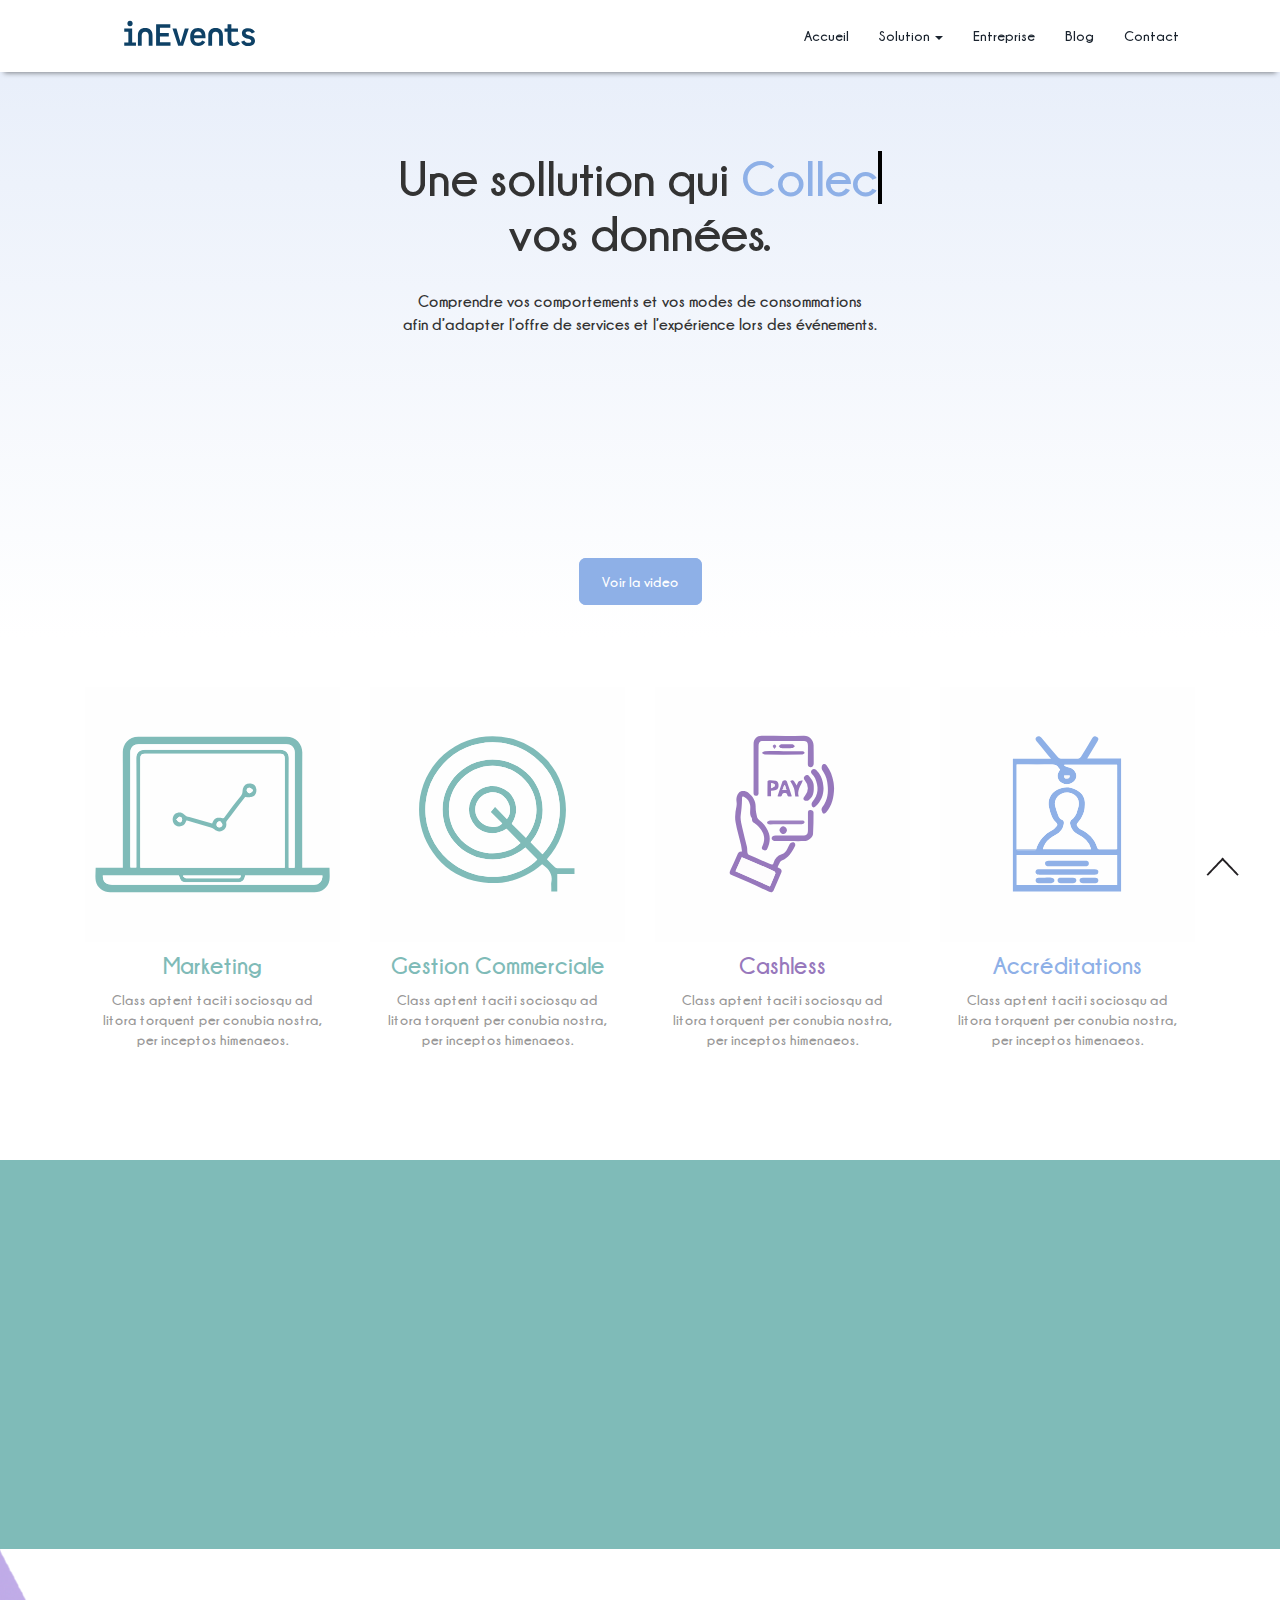
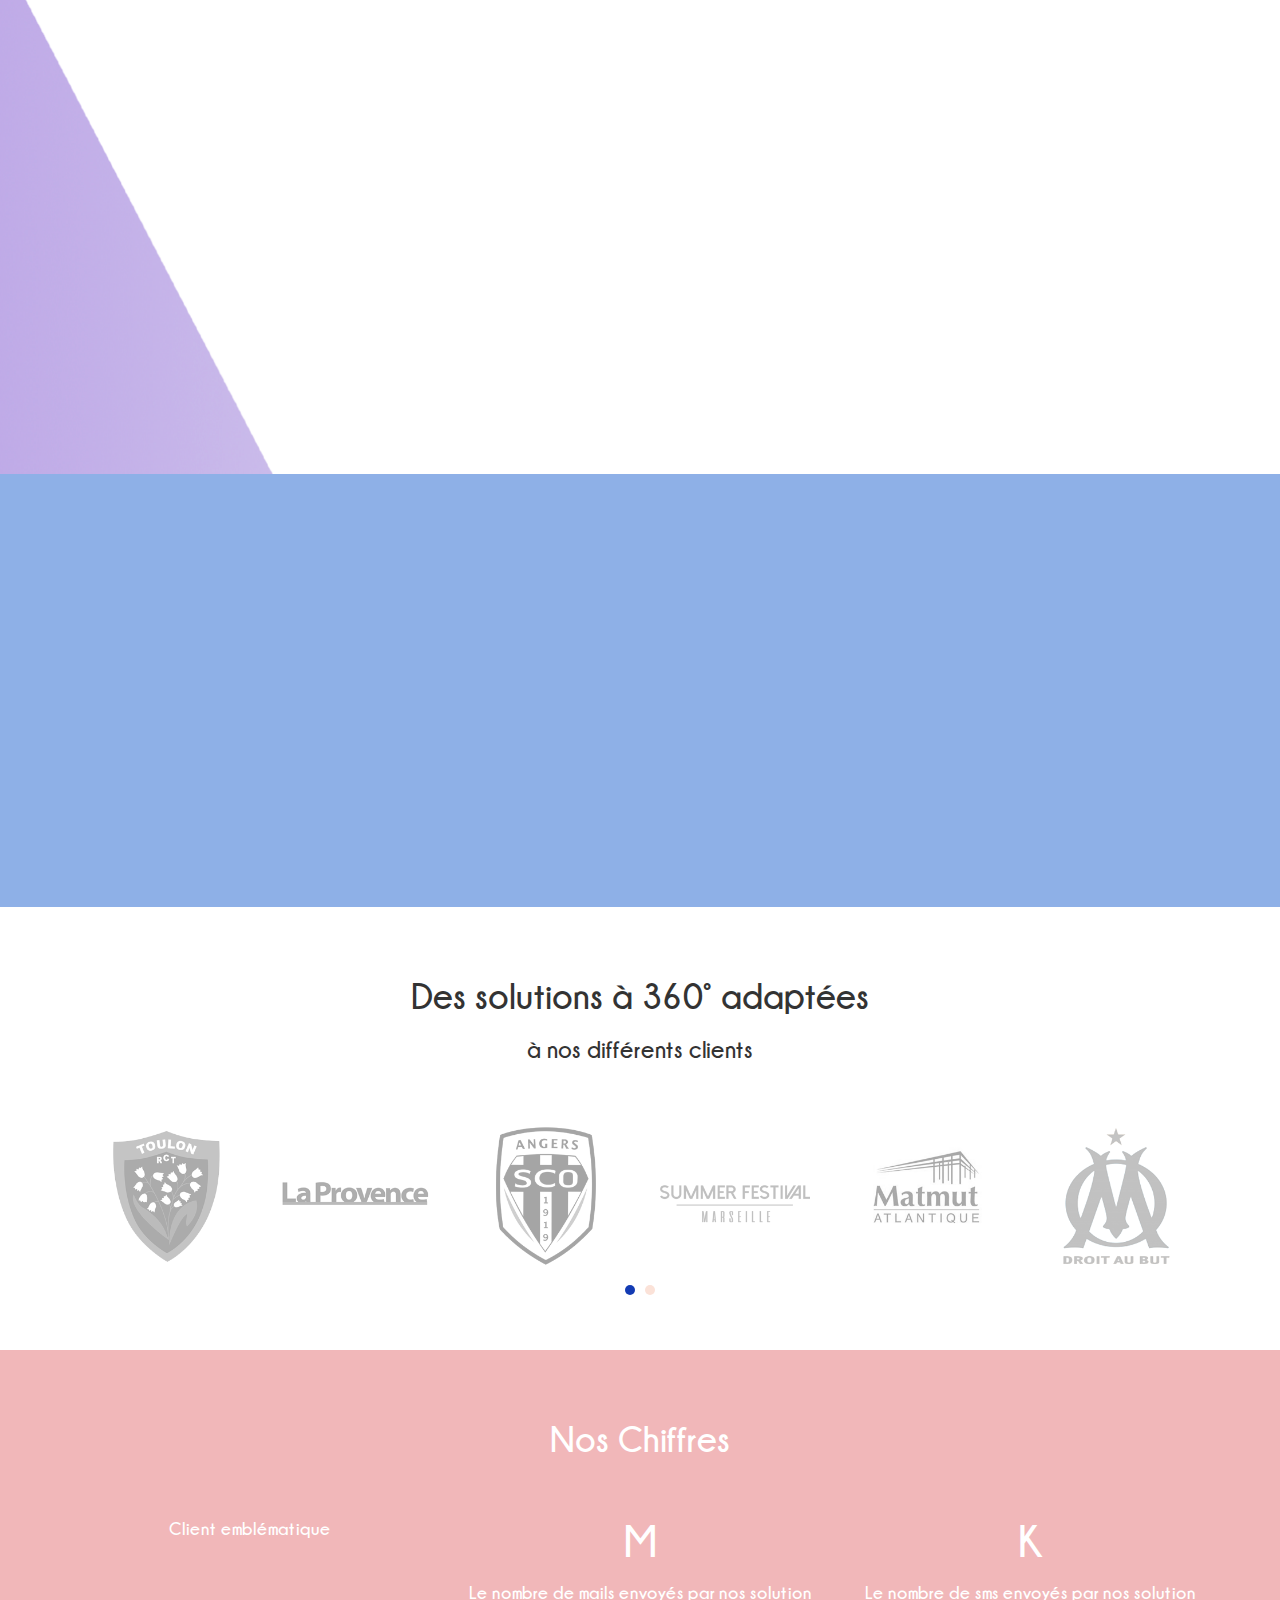
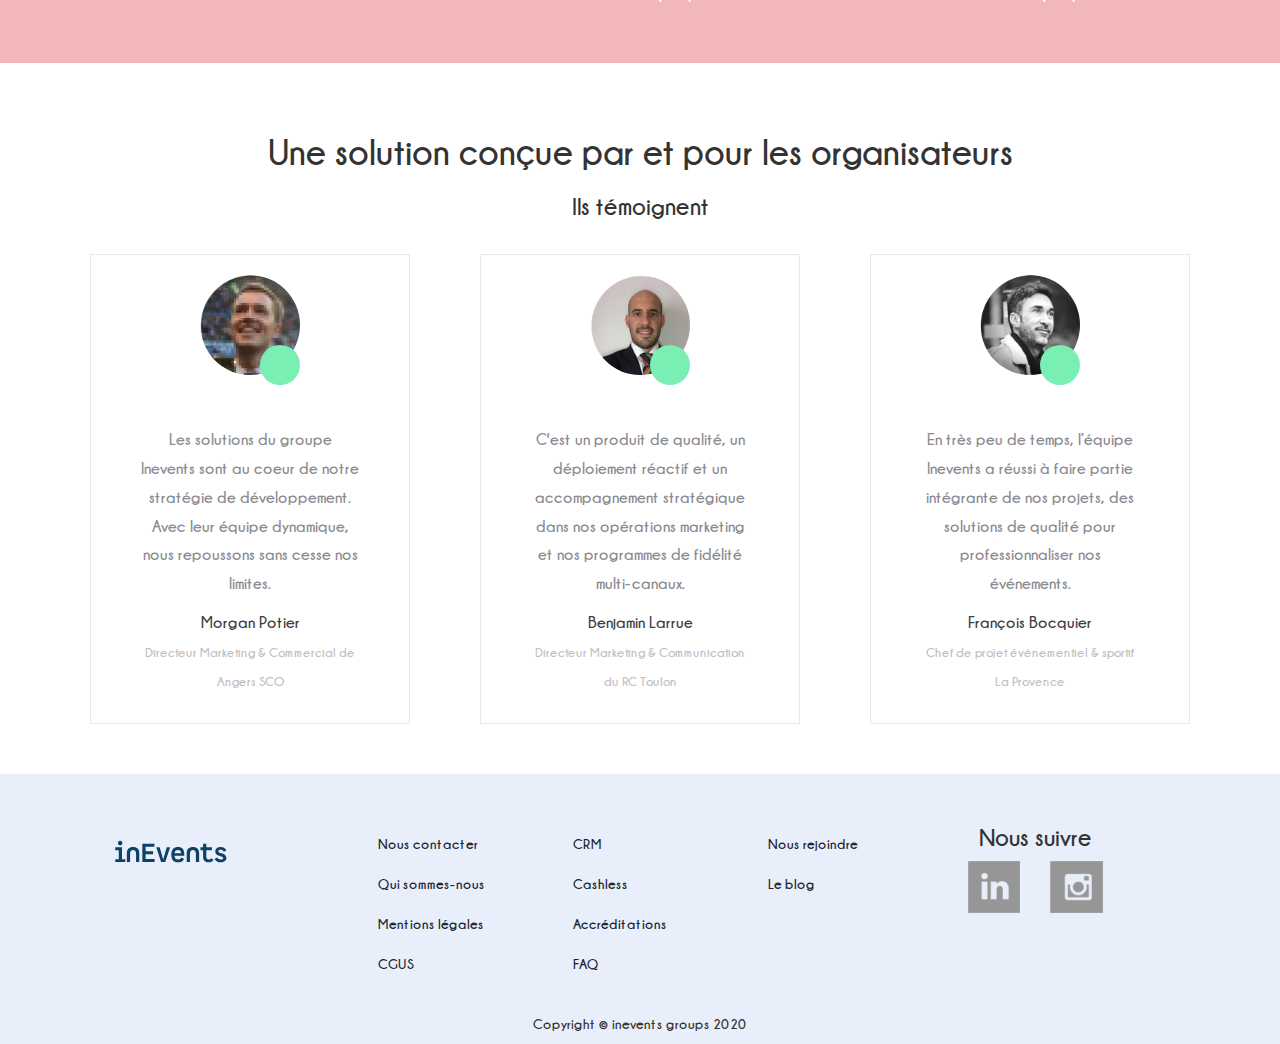
==== commit 36faf101: "[+][UPD][SITE] init" ====
--- a/index.html
+++ b/index.html
@@ -28,65 +28,6 @@
 </head>
 <body>
 <!--- Menu ---->
-<!--<div id="to-top" class="header-bg">
-    <div id="home" class="header ">
-        <div class="container">
-            <div class="header-logo">
-                    <a href="#">
-                        <svg version="1.1" id="Calque_1" xmlns="http://www.w3.org/2000/svg" xmlns:xlink="http://www.w3.org/1999/xlink" x="0px" y="0px"
-	 viewBox="0 0 1200 400" style="enable-background:new 0 0 1200 400;" xml:space="preserve">
-<style type="text/css">
-	.st0{fill:#0E4166;}
-</style>
-<path class="st0" d="M489.15,207.52v61.38h-22.72v-61.38c0-14.84-8.06-23.64-21.07-23.64s-21.07,8.8-21.07,23.64v61.38h-22.72
-	v-61.38c0-29.32,15.76-44.89,43.79-44.89S489.15,178.2,489.15,207.52z"/>
-<path class="st0" d="M597.07,247.83v21.07h-86.31V138.8h85.21v21.07h-62.3v31.88h53.14v21.07h-53.14v35H597.07z"/>
-<path class="st0" d="M683.06,164.46h23.82L672.44,268.9h-29.32l-34.08-104.45h23.82l24.55,84.65h1.1L683.06,164.46z"/>
-<path class="st0" d="M763.59,250.58c10.26,0,18.14-3.85,23.64-13.38l18.51,9.16c-9.35,17.04-24.19,24.37-42.7,24.37
-	c-29.87,0-47.64-17.41-47.64-54.05c0-37.75,18.69-54.05,47.27-54.05c28.77,0,44.34,16.49,44.34,52.77v8.61h-69.26
-	C739.4,242.7,747.46,250.58,763.59,250.58z M737.93,205.68h47.27c-1.83-15.39-8.79-22.9-23.45-22.9
-	C747.46,182.78,740.13,190.11,737.93,205.68z"/>
-<path class="st0" d="M911.59,207.52v61.38h-22.72v-61.38c0-14.84-8.06-23.64-21.07-23.64c-13.01,0-21.07,8.8-21.07,23.64v61.38H824
-	v-61.38c0-29.32,15.76-44.89,43.79-44.89C895.83,162.62,911.59,178.2,911.59,207.52z"/>
-<path class="st0" d="M1013.61,254.06c-8.43,10.44-18.87,16.67-34.45,16.67c-26.94,0-39.58-15.57-39.58-39.39v-46.36h-18.32v-20.52
-	h18.32V138.8h22.72v25.65h39.58v20.52h-39.58v46.36c0,11.54,6.23,18.87,17.41,18.87c7.7,0,12.83-2.75,17.41-8.61L1013.61,254.06z"/>
-<path class="st0" d="M1062.92,162.81c19.42,0,33.71,8.06,41.23,23.45l-19.06,9.16c-4.03-9.16-10.81-13.01-22.17-13.01
-	c-10.26,0-15.03,3.48-15.03,9.53c0,20.71,56.25,7.51,56.25,46.91c0,19.97-16.31,31.88-40.86,31.88c-19.05,0-34.63-7.15-42.33-26.2
-	l19.06-7.33c3.85,10.44,12.09,13.74,23.82,13.74c11.18,0,17.96-3.3,17.96-11c0-20.52-56.25-5.5-56.25-46.36
-	C1025.53,174.17,1039.83,162.81,1062.92,162.81z"/>
-<path class="st0" d="M319.56,248.38h24.74v-63.4h-24.74v-20.52h47.46v83.92h22.9v20.52h-70.36V248.38z M338.43,134.96
-	c0-9.35,5.31-16.31,15.76-16.31s15.76,6.96,15.76,16.31c0,9.16-5.31,16.12-15.76,16.12S338.43,144.12,338.43,134.96z"/>
-<path class="st0" d="M168.34,253.68l-48.62-44.45l13.74-15.03l31.46,28.76l49.25-70.69c-9.83-7.79-22.2-12.49-35.64-12.49h-26.08
-	c-31.67,0-57.58,25.91-57.58,57.58v26.08c0,31.67,25.91,57.58,57.58,57.58h26.08c31.67,0,57.58-25.91,57.58-57.58v-26.08
-	c0-10.69-3.01-20.69-8.13-29.29L168.34,253.68z"/>
-</svg>
-
-                    </a>
-
-            </div>
-            <div class="header-nav">
-                <ul>
-                    <li><a href="#home">Accueil</a></li>
-                    <li><a href="#services">Solution</a></li>
-                    <li><a href="#counter">Entreprise</a></li>
-                    <li><a href="#blog">Blog</a></li>
-                  <li class="active"><a href="#">Contact</a></li>
-                </ul>
-            </div>
-            <div class="clearfix"> </div>
-
-            <script src="js/jquery-2.1.1.min.js"></script>
-            <script>
-                $("span.menu").click(function(){
-                    $(".header-nav ul").slideToggle("slow" , function(){
-                    });
-                });
-            </script>
-
-            <div class="clearfix"> </div>
-        </div>
-    </div>
-</div>-->
 <div id="to-top" class="header-bg">
     <div id="home" class="header ">
         <div class="container">
@@ -123,9 +64,9 @@
                                 C1025.53,174.17,1039.83,162.81,1062.92,162.81z"/>
                             <path class="st0" d="M319.56,248.38h24.74v-63.4h-24.74v-20.52h47.46v83.92h22.9v20.52h-70.36V248.38z M338.43,134.96
                                 c0-9.35,5.31-16.31,15.76-16.31s15.76,6.96,15.76,16.31c0,9.16-5.31,16.12-15.76,16.12S338.43,144.12,338.43,134.96z"/>
-                            <path class="st0" d="M168.34,253.68l-48.62-44.45l13.74-15.03l31.46,28.76l49.25-70.69c-9.83-7.79-22.2-12.49-35.64-12.49h-26.08
+                          <!--  <path class="st0" d="M168.34,253.68l-48.62-44.45l13.74-15.03l31.46,28.76l49.25-70.69c-9.83-7.79-22.2-12.49-35.64-12.49h-26.08
                                 c-31.67,0-57.58,25.91-57.58,57.58v26.08c0,31.67,25.91,57.58,57.58,57.58h26.08c31.67,0,57.58-25.91,57.58-57.58v-26.08
-                                c0-10.69-3.01-20.69-8.13-29.29L168.34,253.68z"/>
+                                c0-10.69-3.01-20.69-8.13-29.29L168.34,253.68z"/>-->
                             </svg>
                         </a>
                     </div>
@@ -140,7 +81,8 @@
                                     <li><a href="in_accred.html">InAccred</a></li>
                                 </ul>
                             </li>
-                            <li><a href="#counter">Entreprise</a></li>
+                            <li><a href="in_team.html">Entreprise</a></li>
+                            <li><a href="#">Blog</a></li>
                             <li class="active"><a href="#">Contact</a></li>
                         </ul>
                     </div>
@@ -378,16 +320,16 @@
             <h3>à nos différents clients</h3>
         </div>
         <div class="owl-carousel clients-carousel" data-aos="fade-up" data-aos-delay="100">
-            <img id="clients-rct" src="images/home/clients_logo_hidden/inevents_rct.png" alt="">
-            <img id="clients-la-provence" src="images/home/clients_logo_hidden/inevents_la-provence.png" alt="" >
-            <img id="clients-angers-sco" src="images/home/clients_logo_hidden/inevents_angers-sco.png" alt=""  >
-            <img id="clients-sf" src="images/home/clients_logo_hidden/inevents_sf.png" alt="" >
-            <img id="clients-matmut" src="images/home/clients_logo_hidden/inevents_matmut.png" alt="" >
-            <img id="clients-om" src="images/home/clients_logo_hidden/inevents_om.png" alt="">
-            <img id="clients-stade-rennais" src="images/home/clients_logo_hidden/inevents_sr.png" alt="" >
-            <img id="clients-asmonaco" src="images/home/clients_logo_hidden/inevents_asmonaco.png" alt="" >
-            <img id="clients-allianz" src="images/home/clients_logo_hidden/inevents_allianz.png" alt="" >
-            <img id="clients-grand-prix" src="images/home/clients_logo_hidden/inevents_grand-prix.png" alt="" >
+            <a target="_blank" href="http://www.rctoulon.com/"><img id="clients-rct" src="images/home/clients_logo_hidden/inevents_rct.png" alt=""></a>
+            <a target="_blank" href="https://www.laprovence.com/"><img id="clients-la-provence" src="images/home/clients_logo_hidden/inevents_la-provence.png" alt="" ></a>
+            <a target="_blank" href="https://www.angers-sco.fr/accueil"><img id="clients-angers-sco" src="images/home/clients_logo_hidden/inevents_angers-sco.png" alt=""  ></a>
+            <a target="_blank" href="https://www.summer-marseille.com/"><img id="clients-sf" src="images/home/clients_logo_hidden/inevents_sf.png" alt="" ></a>
+            <a target="_blank" href="https://www.matmut-atlantique.com/"><img id="clients-matmut" src="images/home/clients_logo_hidden/inevents_matmut.png" alt="" ></a>
+            <a target="_blank" href="https://www.om.fr/fr"><img id="clients-om" src="images/home/clients_logo_hidden/inevents_om.png" alt=""></a>
+            <a target="_blank" href="https://www.staderennais.com/"><img id="clients-stade-rennais" src="images/home/clients_logo_hidden/inevents_sr.png" alt="" ></a>
+            <a target="_blank" href="https://www.asmonaco.com/"><img id="clients-asmonaco" src="images/home/clients_logo_hidden/inevents_asmonaco.png" alt="" ></a>
+            <a target="_blank" href="http://www.allianz-riviera.fr/"><img id="clients-allianz" src="images/home/clients_logo_hidden/inevents_allianz.png" alt="" ></a>
+            <a target="_blank" href="https://www.gpfrance.com/"><img id="clients-grand-prix" src="images/home/clients_logo_hidden/inevents_grand-prix.png" alt="" ></a>
         </div>
     </div>
 </div>
@@ -515,12 +457,12 @@
 	C1025.53,174.17,1039.83,162.81,1062.92,162.81z"/>
 <path class="st0" d="M319.56,248.38h24.74v-63.4h-24.74v-20.52h47.46v83.92h22.9v20.52h-70.36V248.38z M338.43,134.96
 	c0-9.35,5.31-16.31,15.76-16.31s15.76,6.96,15.76,16.31c0,9.16-5.31,16.12-15.76,16.12S338.43,144.12,338.43,134.96z"/>
-<path class="st0" d="M168.34,253.68l-48.62-44.45l13.74-15.03l31.46,28.76l49.25-70.69c-9.83-7.79-22.2-12.49-35.64-12.49h-26.08
+<!--<path class="st0" d="M168.34,253.68l-48.62-44.45l13.74-15.03l31.46,28.76l49.25-70.69c-9.83-7.79-22.2-12.49-35.64-12.49h-26.08
 	c-31.67,0-57.58,25.91-57.58,57.58v26.08c0,31.67,25.91,57.58,57.58,57.58h26.08c31.67,0,57.58-25.91,57.58-57.58v-26.08
-	c0-10.69-3.01-20.69-8.13-29.29L168.34,253.68z"/>
+	c0-10.69-3.01-20.69-8.13-29.29L168.34,253.68z"/>-->
 </svg>
             </div>
-            <div class="col-md-3 col-xs-6">
+            <div class="col-md-2 col-md-offset-1 col-xs-6">
                 <ul class="list-unstyled">
                     <li><a href="#" class="py-2 d-block">Nous contacter</a></li>
                     <li><a href="#" class="py-2 d-block">Qui sommes-nous</a></li>
@@ -528,7 +470,7 @@
                     <li><a href="#" class="py-2 d-block">CGUS</a></li>
                 </ul>
             </div>
-            <div class="col-md-3 col-xs-6">
+            <div class="col-md-2 col-xs-6">
                 <ul class="list-unstyled" >
                     <li><a href="#" class="py-2 d-block">CRM</a></li>
                     <li><a href="#" class="py-2 d-block">Cashless</a></li>
@@ -543,12 +485,10 @@
                 </ul>
             </div>
             <div class="col-md-2 col-xs-6">
-                <div class="footer-right">
+                <div class="footer-right text-center">
                     <h3>Nous suivre</h3>
-                    <ul>
-                        <li><a href="#"><span> </span></a></li>
-                        <li><a href="#"><span class="in"> </span></a></li>
-                    </ul>
+                    <div class="col-md-6"><a href=""><img width="100%"  src="images/home/RS1.png"> </a></div>
+                    <div class="col-md-6"><a href=""><img width="100%"  src="images/home/RS2.png"> </a></div>
                 </div>
             </div>
         </div>
@@ -570,6 +510,7 @@
 <script src="js/jquery.waypoints.min.js"></script>
 <script src="js/jquery.stellar.min.js"></script>
 <script src="js/owl.carousel.min.js"></script>
+<script src="js/aos.js"></script>
 <script src="js/main.js"></script>
 <!---smoth-scrlling---->
 <script type="text/javascript">
--- a/css/style.css
+++ b/css/style.css
@@ -99,6 +99,9 @@
 .inaccred_banner{
     background: linear-gradient(rgba(138, 171, 229,0.2), white);
     padding-bottom:50px;
+}
+.inteam_banner{
+    background:#1D9FC4;
 }
 .divise-info
 {
@@ -2004,4 +2007,112 @@
 }
 .inaccred_about{
     margin:50px;
+}
+.team {
+    background: #fff;
+
+}
+
+.team .member {
+    text-align: center;
+    margin-bottom: 20px;
+    background: #343a40;
+    position: relative;
+    overflow: hidden;
+}
+
+.team .member .member-info {
+    opacity: 0;
+    position: absolute;
+    bottom: 0;
+    top: 0;
+    left: 0;
+    right: 0;
+    transition: 0.2s;
+}
+
+.team .member .member-info-content {
+    position: absolute;
+    left: 0;
+    right: 0;
+    bottom: 0;
+    transition: bottom 0.4s;
+}
+
+.team .member .member-info-content h4 {
+    font-weight: 700;
+    margin-bottom: 2px;
+    font-size: 18px;
+    color: #fff;
+}
+
+.team .member .member-info-content span {
+    font-style: italic;
+    display: block;
+    font-size: 13px;
+    color: #fff;
+}
+
+.team .member .social {
+    position: absolute;
+    left: -50px;
+    top: 0;
+    bottom: 0;
+    width: 50px;
+    transition: left ease-in-out 0.3s;
+    background: rgba(78, 64, 57, 0.6);
+    text-align: center;
+}
+
+.team .member .social a {
+    transition: color 0.3s;
+    display: block;
+    color: #fff;
+    margin-top: 15px;
+}
+
+.team .member .social a:hover {
+    color: #eb5d1e;
+}
+
+.team .member .social i {
+    font-size: 18px;
+    margin: 0 2px;
+}
+
+.team .member:hover .member-info {
+    background: linear-gradient(0deg, rgba(29, 159, 196, 0.95) 0%, rgba(29, 159, 196, 0.95) 15%, rgba(255, 255, 255, 0) 40%);
+    opacity: 1;
+    transition: 0.4s;
+}
+
+.team .member:hover .member-info-content {
+    bottom: 30px;
+    transition: bottom 0.4s;
+}
+
+.team .member:hover .social {
+    left: 0;
+    transition: left ease-in-out 0.3s;
+}
+
+#teamjs .progress{
+    padding:0px;
+    margin-top:10px;
+}
+.item_teams_progress{
+    margin-top:5px;
+    margin-bottom:5px;
+}
+.progress-bar{
+    background-color: white;
+    -webkit-box-shadow: unset !important;
+    box-shadow: unset !important;
+}
+
+.progress {
+    border:1px solid white;
+    -webkit-box-shadow: unset !important;
+    box-shadow: unset !important;
+    background-color:unset;
 }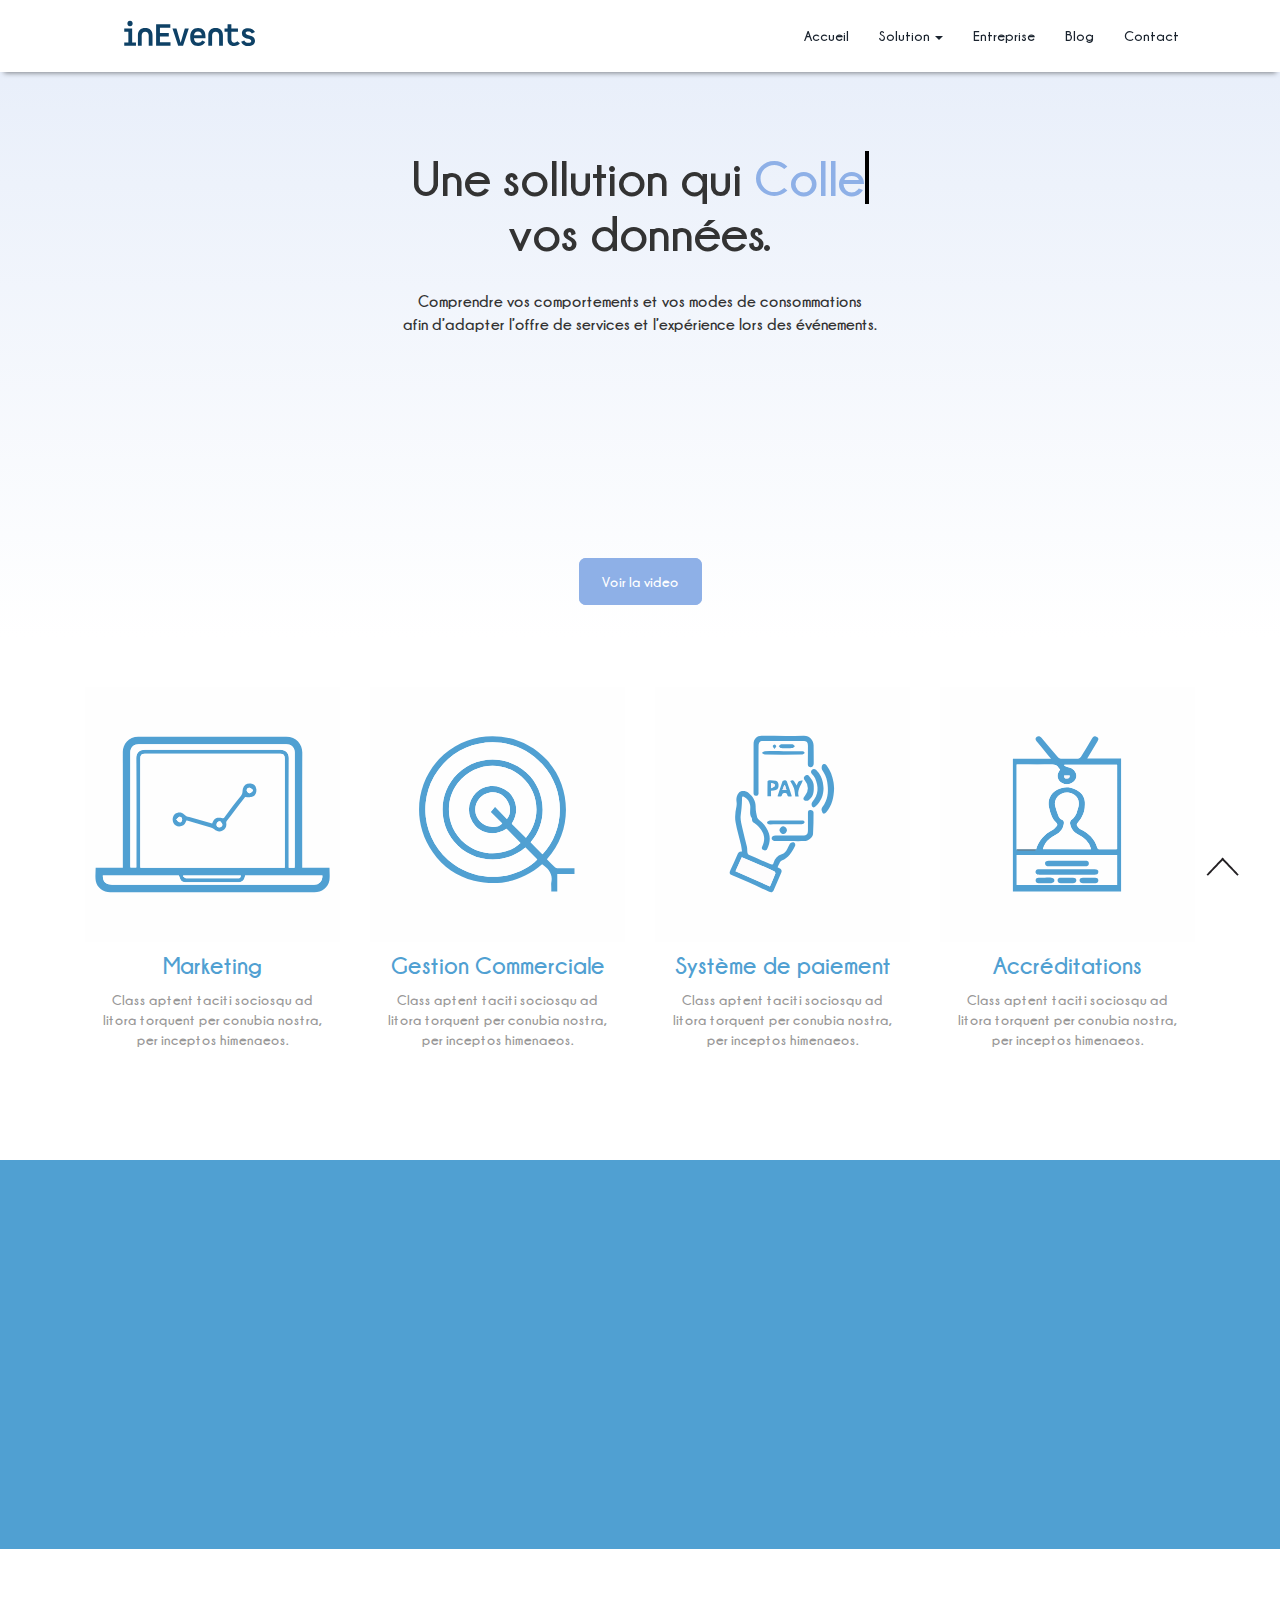
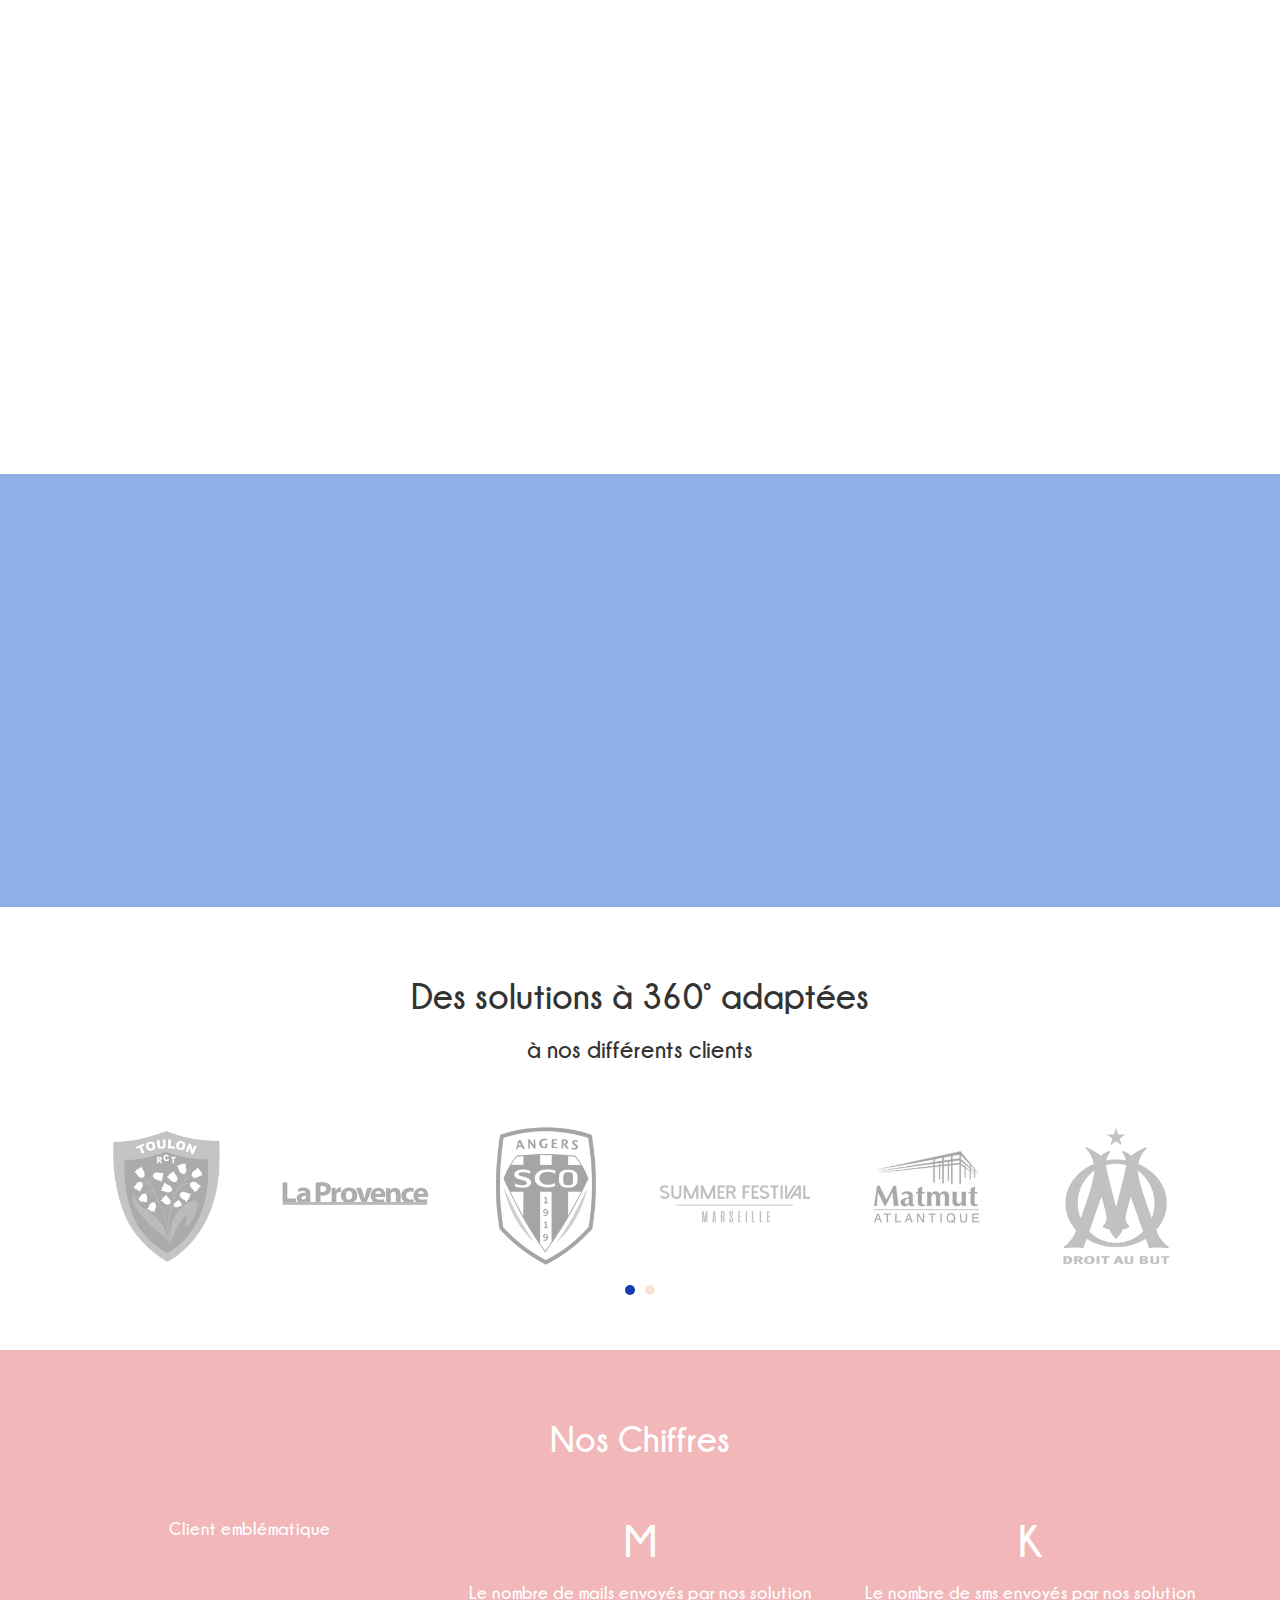
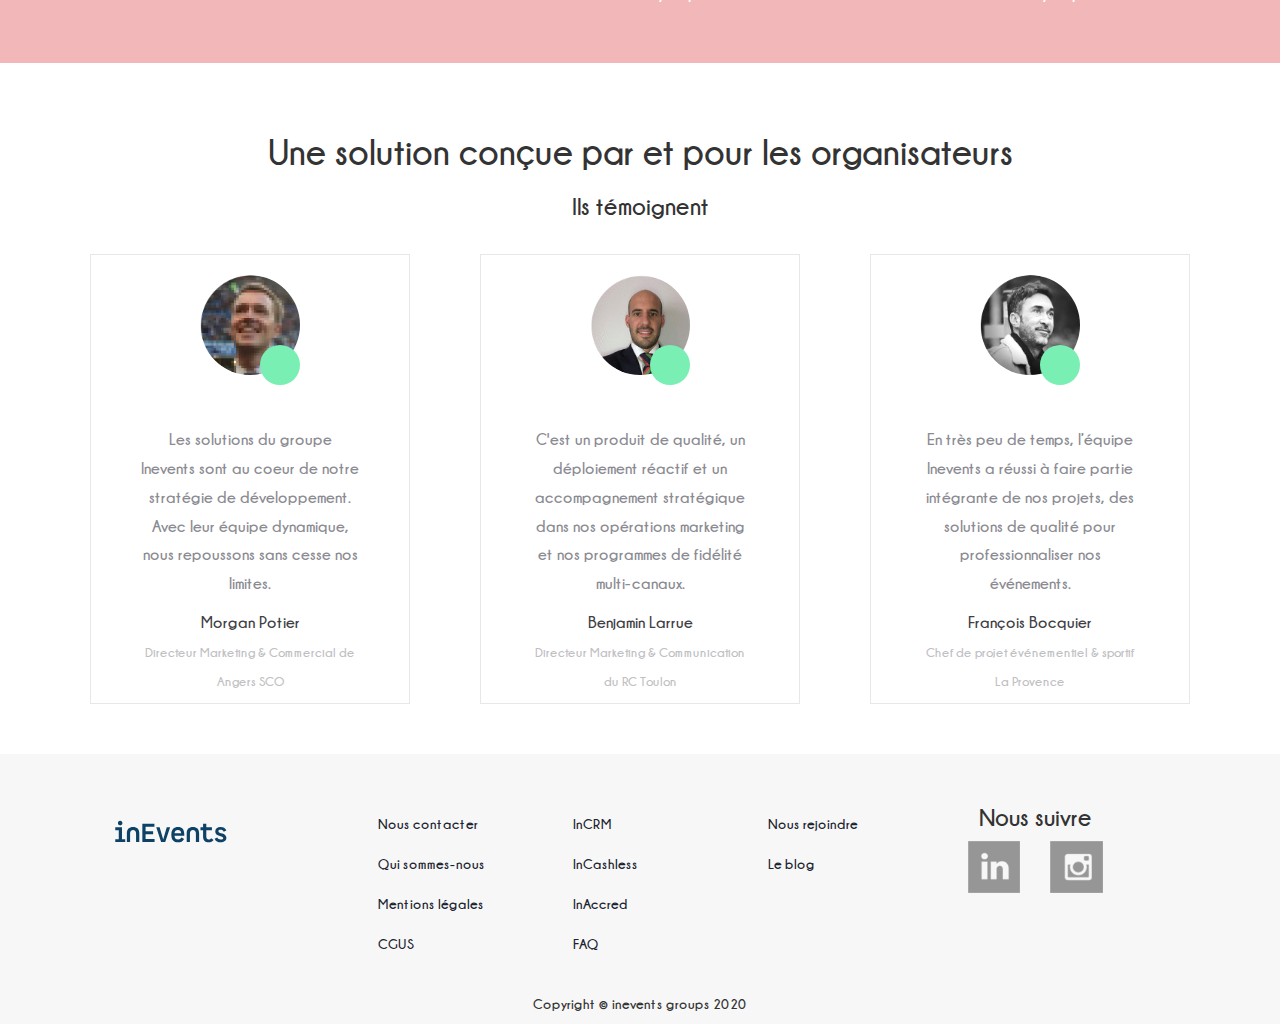
==== commit 42d954bd: "[+][UPD][SITE] init" ====
--- a/index.html
+++ b/index.html
@@ -18,6 +18,7 @@
     <link href="css/animate.css" rel="stylesheet" type="text/css" media="all">
     <link rel="stylesheet" href="css/owl.carousel.min.css">
     <link rel="stylesheet" href="css/owl.theme.default.min.css">
+    <link rel="stylesheet" href="css/fonts/font-awesome/css/font-awesome.min.css">
     <link href="css/style.css" rel="stylesheet" type="text/css" media="all" />
     <link href="css/custom.css" rel="stylesheet" type="text/css" media="all" />
     <!------ js ------>
@@ -135,7 +136,7 @@
                         <a id="svg-crm" href="#">
                             <svg xmlns="http://www.w3.org/2000/svg" viewBox="0 0 511.84 511.92">
                                 <defs>
-                                    <style>.cls0-1{fill:#fefefe;}.cls0-2{fill:#7fbbb8;}</style>
+                                    <style>.cls0-1{fill:#fefefe;}.cls0-2{fill:#50a0d2;}</style>
                                 </defs>
                                 <title>Crm</title>
                                 <g id="Calque_2" data-name="Calque 2">
@@ -166,7 +167,7 @@
                         <a href="#">
                             <svg xmlns="http://www.w3.org/2000/svg" viewBox="0 0 512 512">
                                 <defs>
-                                    <style>.cls1-1{fill:#fefefe;}.cls1-2{fill:#7fbbb8;}</style>
+                                    <style>.cls1-1{fill:#fefefe;}.cls1-2{fill:#50a0d2;}</style>
                                 </defs>
                                 <title>Fichier 1</title>
                                 <g id="Calque_2" data-name="Calque 2">
@@ -191,7 +192,7 @@
                         <a href="#">
                             <svg xmlns="http://www.w3.org/2000/svg" viewBox="0 0 511.94 511.87">
                                 <defs>
-                                    <style>.cls2-1{fill:#fefefe;}.cls2-2{fill:#9778bc;}.cls2-3{fill:#987abd;}.cls2-4{fill:#997bbe;}.cls2-5{fill:#9677bc;}.cls2-6{fill:#9576bc;}.cls2-7{fill:#9e81c1;}.cls2-8{fill:#9576bb;}.cls2-9{fill:#9575bb;}.cls2-10{fill:#997abe;}.cls2-11{fill:#9c7ec0;}.cls2-12{fill:#fdfcfd;}.cls2-13{fill:#f3eff7;}.cls2-14{fill:#f8f6fa;}</style>
+                                    <style>.cls2-1{fill:#fefefe;}.cls2-2{fill:#50a0d2;}.cls2-3{fill:#50a0d2;}.cls2-4{fill:#50a0d2;}.cls2-5{fill:#50a0d2;}.cls2-6{fill:#50a0d2;}.cls2-7{fill:#50a0d2;}.cls2-8{fill:#50a0d2;}.cls2-9{fill:#50a0d2;}.cls2-10{fill:#50a0d2;}.cls2-11{fill:#50a0d2;}.cls2-12{fill:#fdfcfd;}.cls2-13{fill:#f3eff7;}.cls2-14{fill:#f8f6fa;}</style>
                                 </defs>
                                 <title>Fichier 1</title>
                                 <g id="Calque_2" data-name="Calque 2">
@@ -219,7 +220,7 @@
                             </svg>
                         </a>
                     </div>
-                    <h2><a href="#">Cashless</a></h2>
+                    <h2><a href="#">Système de paiement</a></h2>
                     <p>Class aptent taciti sociosqu ad <span>litora torquent per conubia nostra, </span>per inceptos himenaeos.</p>
                 </div>
             </div>
@@ -229,7 +230,7 @@
                         <a href="#">
                             <svg xmlns="http://www.w3.org/2000/svg" viewBox="0 0 511.9 511.8">
                                 <defs>
-                                    <style>.cls3-1{fill:#fefefe;}.cls3-2{fill:#8eb0e7;}.cls3-3{fill:#f7f7f9;}.cls3-4{fill:#99b0d5;}.cls3-5{fill:#8fb2ea;}.cls3-6{fill:#8fb0e7;}</style>
+                                    <style>.cls3-1{fill:#fefefe;}.cls3-2{fill:#50a0d2;}.cls3-3{fill:#f7f7f9;}.cls3-4{fill:#50a0d2;}.cls3-5{fill:50a0d2;}.cls3-6{fill:#50a0d2;}</style>
                                 </defs>
                                 <title>Accred</title>
                                 <g id="Calque_2" data-name="Calque 2">
@@ -465,17 +466,17 @@
             <div class="col-md-2 col-md-offset-1 col-xs-6">
                 <ul class="list-unstyled">
                     <li><a href="#" class="py-2 d-block">Nous contacter</a></li>
-                    <li><a href="#" class="py-2 d-block">Qui sommes-nous</a></li>
+                    <li><a href="in_team.html" class="py-2 d-block">Qui sommes-nous</a></li>
                     <li><a href="#" class="py-2 d-block">Mentions légales</a></li>
                     <li><a href="#" class="py-2 d-block">CGUS</a></li>
                 </ul>
             </div>
             <div class="col-md-2 col-xs-6">
                 <ul class="list-unstyled" >
-                    <li><a href="#" class="py-2 d-block">CRM</a></li>
-                    <li><a href="#" class="py-2 d-block">Cashless</a></li>
-                    <li><a href="#" class="py-2 d-block">Accréditations</a></li>
-                    <li><a href="#" class="py-2 d-block">FAQ</a></li>
+                    <li><a href="in_crm.html" class="py-2 d-block">InCRM</a></li>
+                    <li><a href="in_cashless.html" class="py-2 d-block">InCashless</a></li>
+                    <li><a href="in_accred.html" class="py-2 d-block">InAccred</a></li>
+                    <li><a href="in_faq.html" class="py-2 d-block">FAQ</a></li>
                 </ul>
             </div>
             <div class="col-md-2 col-xs-6">
--- a/css/style.css
+++ b/css/style.css
@@ -100,8 +100,27 @@
     background: linear-gradient(rgba(138, 171, 229,0.2), white);
     padding-bottom:50px;
 }
+.incrm_banner{
+    background: linear-gradient(rgba(127, 187, 184,0.2), white);
+    padding-bottom:50px;
+}
+.incashless_banner{
+    background: linear-gradient(rgba(151, 121, 188,0.2), white);
+    padding-bottom:50px;
+}
+.incashless_banner .divise-info .typewrite{
+    color: rgb(151, 121, 188);
+}
+.incrm_banner .divise-info .typewrite{
+    color: rgb(127, 187, 184);
+}
+
 .inteam_banner{
     background:#1D9FC4;
+}
+
+.infaq_banner{
+    background:#009FDD;
 }
 .divise-info
 {
@@ -178,11 +197,9 @@
     padding-bottom:100px;
 }
 .content-crm{
-    background:rgb(127, 187, 184);
+    background:#50a0d2;
     background-attachment: fixed;background-size: cover;
     color:white;
-
-
 }
 .content-crm #crm
 {
@@ -211,8 +228,6 @@
 }
 .content-cashless
 {
-    background-size: cover;
-    background:url(../images/home/inevents_background_triangle.png) no-repeat 0px 0px;
     padding-bottom:50px;
 }
 .content-cashless #cashless
@@ -1095,7 +1110,7 @@
 /*--- footer ---*/
 .footer
 {
-	background:rgba(138, 171, 229);
+/*	background:rgba(138, 171, 229);*/
 	padding:2% 0;
 }
 .footer-left
@@ -1946,7 +1961,7 @@
 }
 
 #avis .carousel-testimony .testimony-wrap{
-    max-height:470px !important;
+    max-height:450px !important;
 }
 
 #avis .carousel-testimony .user-img{
@@ -1958,7 +1973,8 @@
 }
 footer{
     padding-top:50px;
-    background:rgba(138, 171, 229,0.2);
+/*    background:rgba(138, 171, 229,0.2);*/
+    background-color: #F7F7F7;
 }
 .ftco-heading-2-link{
     text-align:center;
@@ -1972,17 +1988,17 @@
 
 #services h2 {
     margin-top:0px;
-    color: #7fbbb8 !important;
+    color: #50a0d2 !important;
 }
 #services-marketing h2 a,
 #services-crm h2 a {
-    color: #7fbbb8 !important;
+    color: #50a0d2 !important;
 }
 #services-accred h2 a {
-    color: #8eb0e7 !important;
+    color: #50a0d2 !important;
 }
 #services-cashless h2 a{
-    color: #9778bc !important;
+    color: #50a0d2 !important;
 }
 
 #toptotop{
@@ -2115,4 +2131,63 @@
     -webkit-box-shadow: unset !important;
     box-shadow: unset !important;
     background-color:unset;
+}
+
+/*FAQ*/
+#accordionfaq h2 {
+    font-family: Arial, Verdana;
+    font-weight: 800;
+    font-size: 2.5rem;
+    color: #091f2f;
+    text-transform: uppercase;
+}
+#accordionfaq {
+    background-color: #F7F7F7;
+}
+
+.accordion-section .panel-default > .panel-heading {
+    border: 0;
+    padding: 0;
+}
+.accordion-section .panel-default .panel-title a {
+    display: block;
+    font-size: 1.5rem;
+}
+.accordion-section .panel-default .panel-title a:after {
+    font-family: 'FontAwesome';
+    font-style: normal;
+    font-size: 3rem;
+    content: "\f106";
+    color: #1f7de2;
+    float: right;
+    margin-top: -12px;
+}
+.accordion-section .panel-default .panel-title a.collapsed:after {
+    content: "\f107";
+}
+.accordion-section .panel-default .panel-body {
+    font-size: 1.2rem;
+}
+
+#accordionfaq .panel-title{
+    text-align:left;
+}
+#accordionfaq .panel.panel-default{
+    background-color:unset;
+    border:unset;
+    box-shadow: unset;
+}
+#accordionfaq .panel-default > .panel-heading{
+    background-color:unset;
+    border:unset;
+    margin-top:50px;
+    margin-bottom:50px;
+}
+
+#accordionfaq .panel.panel-default{
+    border-bottom:1px solid rgba(29, 159, 196, 0.2);
+}
+
+#accordionfaq .panel-default > .panel-heading + .panel-collapse .panel-body{
+    border:unset;
 }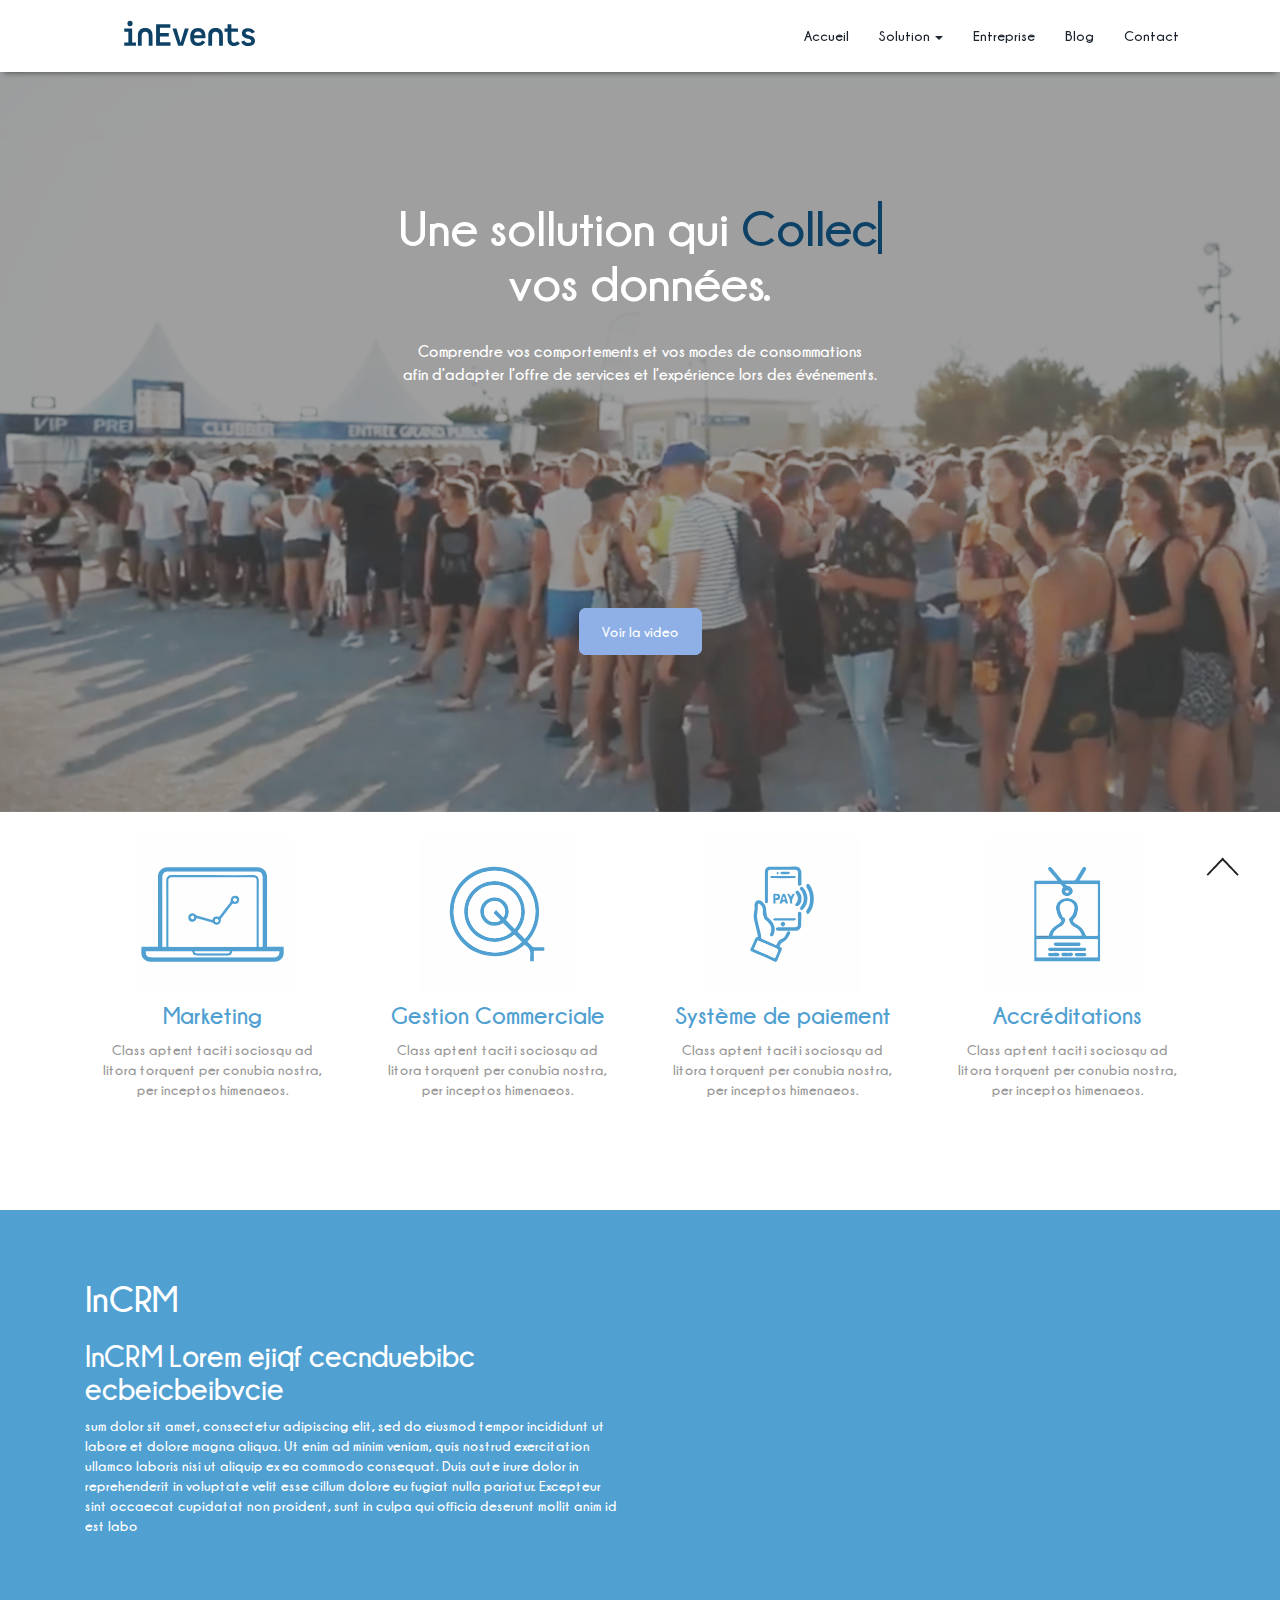
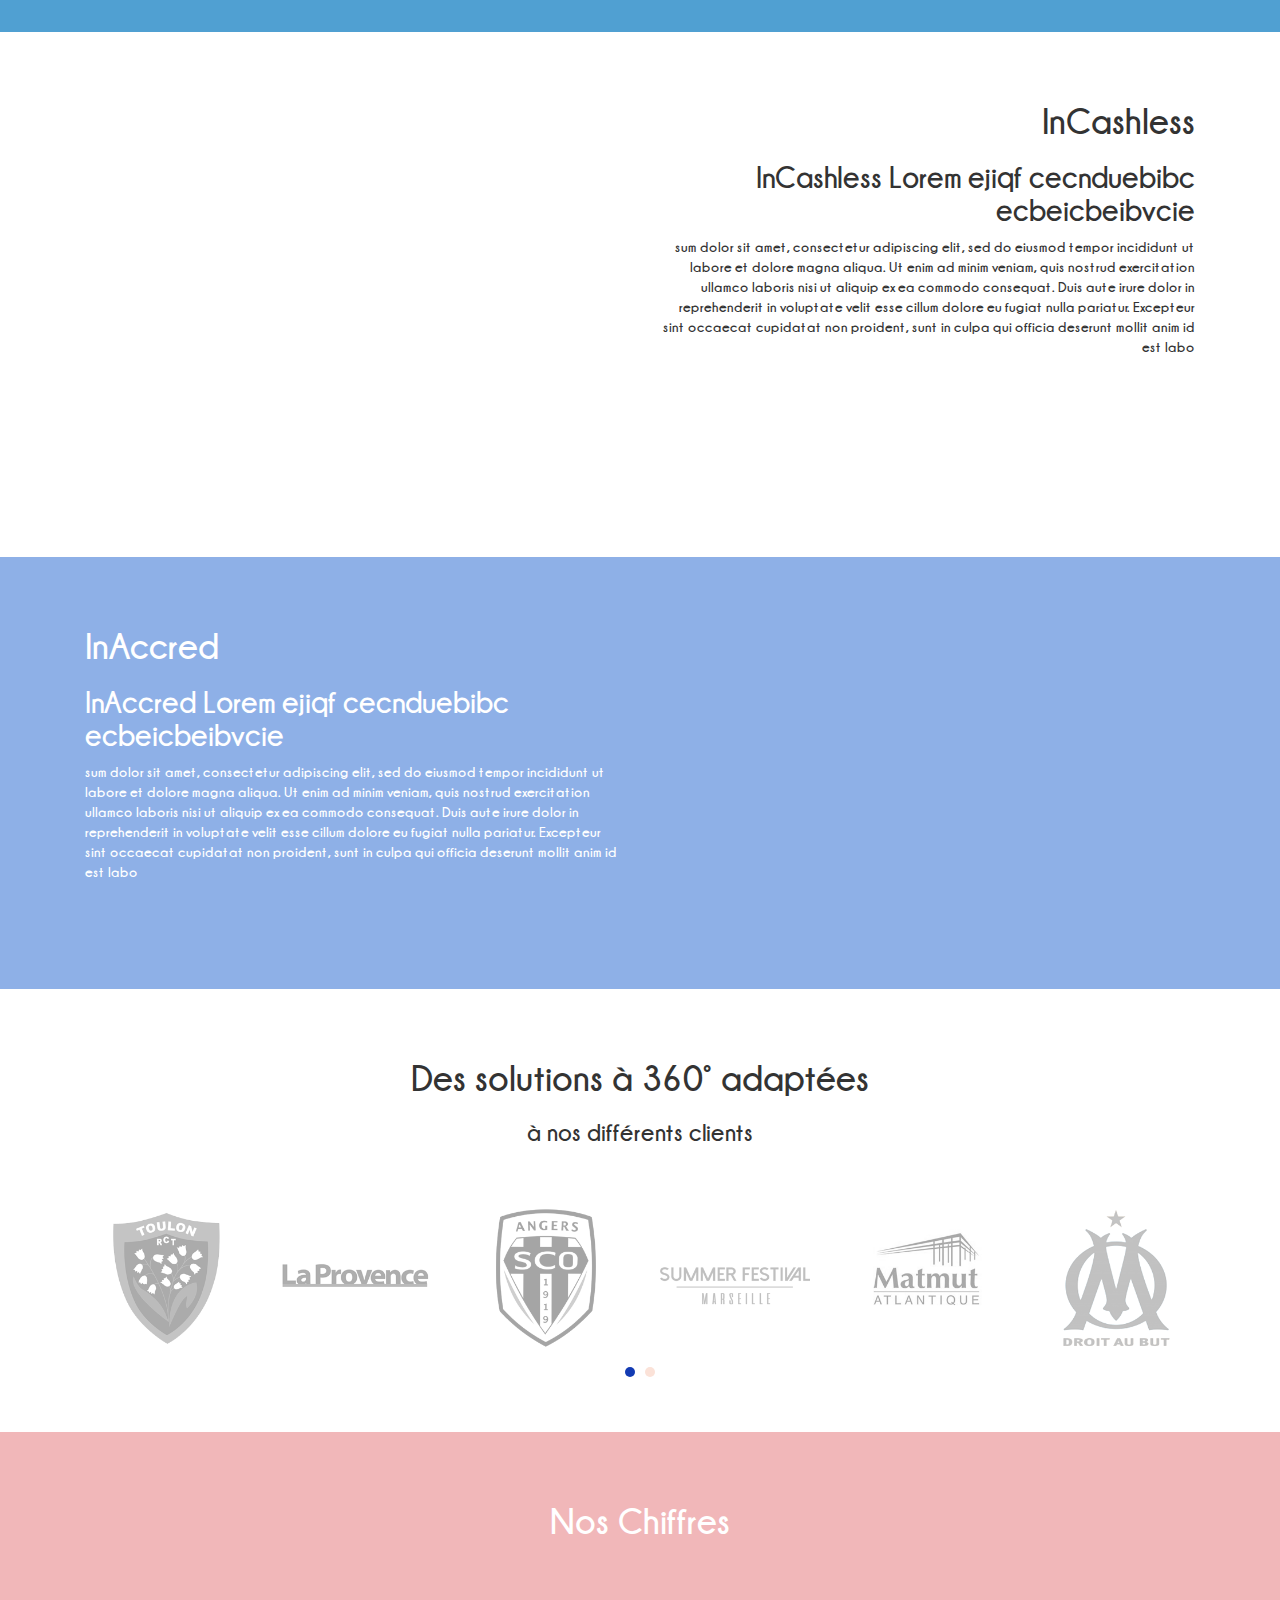
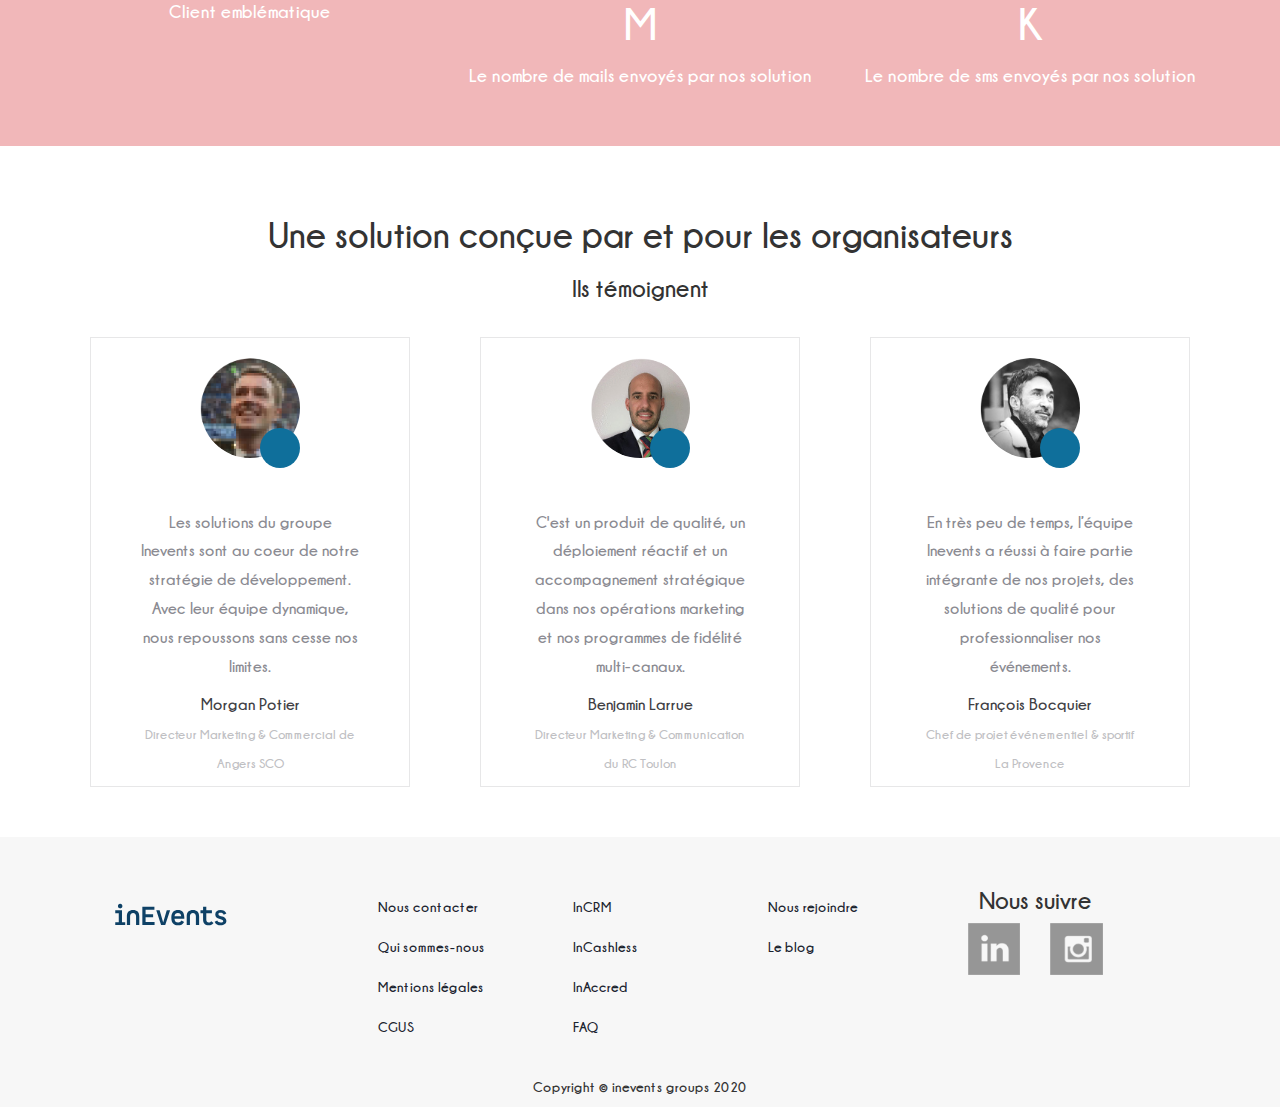
==== commit 2150db73: "[+][UPD][SITE] init" ====
--- a/index.html
+++ b/index.html
@@ -83,7 +83,7 @@
                                 </ul>
                             </li>
                             <li><a href="in_team.html">Entreprise</a></li>
-                            <li><a href="#">Blog</a></li>
+                            <li><a href="in_blog.html">Blog</a></li>
                             <li class="active"><a href="#">Contact</a></li>
                         </ul>
                     </div>
@@ -99,12 +99,12 @@
 <div class="banner">
     <div class="container">
         <div class="row">
-            <div class="col-md-12 wow bounceIn" data-wow-delay="0.4s">
+            <div class="col-md-12" data-wow-delay="0.4s">
                 <div class="divise-info">
                     <div class="ftco-animate text-center">
                         <h1 class="mb-4"></h1>
-                            <h1 class="mb-4 text-center dynamix-infos">Une sollution qui
-                                <strong class="typewrite" data-period="4000" data-type='[ "Collecte", "Centralise", "Organise"]'>
+                            <h1 class="mb-4 text-center dynamix-infos wow bounceIn ">Une sollution qui
+                                <strong class="typewrite " data-period="4000" data-type='[ "Collecte", "Centralise", "Organise"]'>
                                     <span class="wrap"></span>
                                 </strong>
                                 <br/>vos données.
@@ -130,10 +130,10 @@
 <div class="content">
     <div id="services" class="container">
         <div class="content-girds text-center">
-            <div id="services-crm" class="col-md-3 col-xs-6 wow bounceIn" data-wow-delay="0.4s">
+            <div id="services-crm" class="col-md-3 col-xs-6 " data-wow-delay="0.4s">
                 <div class="service-grid">
                     <div class="service">
-                        <a id="svg-crm" href="#">
+                        <a  href="#">
                             <svg xmlns="http://www.w3.org/2000/svg" viewBox="0 0 511.84 511.92">
                                 <defs>
                                     <style>.cls0-1{fill:#fefefe;}.cls0-2{fill:#50a0d2;}</style>
@@ -153,15 +153,15 @@
                                         <path class="cls0-1" d="M337.86,209.65c-2.23,1.72-4.5,4.84-6.67,4.77s-5.41-3.31-5.66-5.45c-.33-2.79,1.88-6.44,5.72-5.77,2.36.41,4.4,2.66,6.59,4.09Z" transform="translate(-1.02 -1.08)"/>
                                     </g>
                                 </g>
-                            </svg>
-                        </a>
-                    </div>
+                            </a>
+                        </span>
 
                     <h2><a href="#">Marketing</a></h2>
                     <p>Class aptent taciti sociosqu ad <span>litora torquent per conubia nostra, </span>per inceptos himenaeos.</p>
                 </div>
-            </div>
-            <div id="services-marketing" class="col-md-3 col-xs-6 wow bounceIn" data-wow-delay="0.4s">
+                </div>
+            </div>
+            <div id="services-marketing" class="col-md-3 col-xs-6 " data-wow-delay="0.4s">
                 <div class="service-grid">
                     <div class="service">
                         <a href="#">
@@ -186,7 +186,7 @@
                     <p>Class aptent taciti sociosqu ad <span>litora torquent per conubia nostra, </span>per inceptos himenaeos.</p>
                 </div>
             </div>
-            <div id="services-cashless" class="col-md-3 col-xs-6 wow bounceIn" data-wow-delay="0.4s">
+            <div id="services-cashless" class="col-md-3 col-xs-6 " data-wow-delay="0.4s">
                 <div class="service-grid">
                     <div class="service">
                         <a href="#">
@@ -224,7 +224,7 @@
                     <p>Class aptent taciti sociosqu ad <span>litora torquent per conubia nostra, </span>per inceptos himenaeos.</p>
                 </div>
             </div>
-            <div id="services-accred" class="col-md-3 col-xs-6 wow bounceIn" data-wow-delay="0.4s">
+            <div id="services-accred" class="col-md-3 col-xs-6 " data-wow-delay="0.4s">
                 <div class="service-grid">
                     <div class="service">
                         <a href="#">
@@ -266,13 +266,13 @@
 <div class="content-crm">
     <div id="crm" class="container">
         <div class="content-girds text-left">
-            <div class="col-md-6 wow bounceIn" data-wow-delay="0.4s">
+            <div class="col-md-6 " data-wow-delay="0.4s">
                 <h1>InCRM</h1>
                 <h2>InCRM Lorem ejiqf cecnduebibc ecbeicbeibvcie</h2>
                 <p>sum dolor sit amet, consectetur adipiscing elit, sed do eiusmod tempor incididunt ut labore et dolore magna aliqua. Ut enim ad minim veniam, quis nostrud exercitation ullamco laboris nisi ut aliquip ex ea commodo consequat. Duis aute irure dolor in reprehenderit in voluptate velit esse cillum dolore eu fugiat nulla pariatur. Excepteur sint occaecat cupidatat non proident, sunt in culpa qui officia deserunt mollit anim id est labo</p>
             </div>
             <div class="col-md-6 wow bounceIn" data-wow-delay="0.4s">
-                <img class="img-responsive" src="images/home/inevents_device_crm.png">
+                <img class="img-responsive" src="images/home/inevents_device_crm2.png">
             </div>
             <div class="clearfix"> </div>
         </div>
@@ -286,7 +286,7 @@
             <div class="col-md-6 wow bounceIn" data-wow-delay="0.4s">
                 <img width="100%" class="img-responsive" src="images/home/inevents_device_cashless.png">
             </div>
-            <div class="col-md-6 wow bounceIn" data-wow-delay="0.4s">
+            <div class="col-md-6 " data-wow-delay="0.4s">
                 <h1>InCashless</h1>
                 <h2>InCashless Lorem ejiqf cecnduebibc ecbeicbeibvcie</h2>
                 <p>sum dolor sit amet, consectetur adipiscing elit, sed do eiusmod tempor incididunt ut labore et dolore magna aliqua. Ut enim ad minim veniam, quis nostrud exercitation ullamco laboris nisi ut aliquip ex ea commodo consequat. Duis aute irure dolor in reprehenderit in voluptate velit esse cillum dolore eu fugiat nulla pariatur. Excepteur sint occaecat cupidatat non proident, sunt in culpa qui officia deserunt mollit anim id est labo</p>
@@ -300,7 +300,7 @@
 <div class="content-accred">
     <div id="accred" class="container">
         <div class="content-girds text-left">
-            <div class="col-md-6 wow bounceIn" data-wow-delay="0.4s">
+            <div class="col-md-6 " data-wow-delay="0.4s">
                 <h1>InAccred</h1>
                 <h2>InAccred Lorem ejiqf cecnduebibc ecbeicbeibvcie</h2>
                 <p>sum dolor sit amet, consectetur adipiscing elit, sed do eiusmod tempor incididunt ut labore et dolore magna aliqua. Ut enim ad minim veniam, quis nostrud exercitation ullamco laboris nisi ut aliquip ex ea commodo consequat. Duis aute irure dolor in reprehenderit in voluptate velit esse cillum dolore eu fugiat nulla pariatur. Excepteur sint occaecat cupidatat non proident, sunt in culpa qui officia deserunt mollit anim id est labo</p>
@@ -482,7 +482,7 @@
             <div class="col-md-2 col-xs-6">
                 <ul class="list-unstyled">
                     <li><a href="#" class="py-2 d-block">Nous rejoindre</a></li>
-                    <li><a href="#" class="py-2 d-block">Le blog</a></li>
+                    <li><a href="in_blog.html" class="py-2 d-block">Le blog</a></li>
                 </ul>
             </div>
             <div class="col-md-2 col-xs-6">
--- a/css/style.css
+++ b/css/style.css
@@ -4,6 +4,63 @@
 License: Creative Commons Attribution 3.0 Unported
 License URL: http://creativecommons.org/licenses/by/3.0/
 --*/
+@font-face {
+    font-family: 'ChampagneLimousine';
+    src:url('fonts/ChampagneLimousinesBold.ttf');
+}
+
+* {
+    font-family: "ChampagneLimousine","Raleway", "HelveticaNeue", "Helvetica Neue", Helvetica, Arial, sans-serif !important;
+}
+.navbar-brand {
+    padding: 0px;
+}
+.navbar-brand>img {
+    height: 100%;
+    padding: 15px;
+    width: auto;
+}
+.example2 .navbar-brand>img {
+    padding: 7px 15px;
+}
+.navbar-alignit .navbar-header {
+    -webkit-transform-style: preserve-3d;
+    -moz-transform-style: preserve-3d;
+    transform-style: preserve-3d;
+    height: 50px;
+}
+.navbar-alignit .navbar-brand {
+    top: 50%;
+    display: block;
+    position: relative;
+    height: auto;
+    transform: translate(0,-50%);
+    margin-right: 15px;
+    margin-left: 15px;
+}
+.navbar-toggle{
+    background-color:#8eb0e7;
+    margin-top:10px;
+}
+.navbar-toggle .icon-bar{
+    background-color:white;
+}
+
+
+
+.navbar-nav>li>.dropdown-menu {
+    z-index: 9999;
+}
+.nav.navbar-nav.navbar-right{
+    margin-top:10px;
+}
+.navbar-brand{
+    width:200px;
+    margin-bottom:20px;
+}
+.navbar{
+    margin-bottom:0px;
+}
 /*--- header ----*/
 #to-top{
     position: fixed;
@@ -15,17 +72,6 @@
     -moz-box-shadow: 0px 5px 5px -4px rgba(0,0,0,0.45);
     box-shadow: 0px 5px 5px -4px rgba(0,0,0,0.45);
 }
-.header
-{
-
-
-}
-/*.container
-{
-	width: 70%;
-	margin: 0 auto;
-}*/
-
 .header-logo
 {
     max-width:200px;
@@ -93,40 +139,11 @@
 {
 	color:#FFFFFF;
 }
-.banner{
-    background: linear-gradient(rgba(138, 171, 229,0.2), white);
-}
-.inaccred_banner{
-    background: linear-gradient(rgba(138, 171, 229,0.2), white);
-    padding-bottom:50px;
-}
-.incrm_banner{
-    background: linear-gradient(rgba(127, 187, 184,0.2), white);
-    padding-bottom:50px;
-}
-.incashless_banner{
-    background: linear-gradient(rgba(151, 121, 188,0.2), white);
-    padding-bottom:50px;
-}
-.incashless_banner .divise-info .typewrite{
-    color: rgb(151, 121, 188);
-}
-.incrm_banner .divise-info .typewrite{
-    color: rgb(127, 187, 184);
-}
-
-.inteam_banner{
-    background:#1D9FC4;
-}
-
-.infaq_banner{
-    background:#009FDD;
-}
 .divise-info
 {
-    margin-top:100px;
-    margin-bottom:20px;
-	color: rgb(51, 51, 51);;
+    margin-top:150px;
+    margin-bottom:150px;
+	color: white;
 }
 .divise-info h1
 {
@@ -181,7 +198,7 @@
 
 .divise-info .typewrite
 {
-    color:#8eb0e7;
+    color: rgb(14, 65, 102);
 }
 
 .header-bg
@@ -191,65 +208,7 @@
 .content
 {
 }
-.content #services
-{
-   padding-top:50px;
-    padding-bottom:100px;
-}
-.content-crm{
-    background:#50a0d2;
-    background-attachment: fixed;background-size: cover;
-    color:white;
-}
-.content-crm #crm
-{
-    padding-top:50px;
-    padding-bottom:50px;
-}
-.content-crm #crm img
-{
-   position:relative;
-    top:-100px;
-}
-.content-accred #accred img
-{
-    position:relative;
-    top:-106px;
-}
-.content-accred{
-    background:rgba(142, 176, 231, 1);
-    color:white;
-
-}
-.content-accred #accred
-{
-    padding-top:50px;
-    padding-bottom:50px;
-}
-.content-cashless
-{
-    padding-bottom:50px;
-}
-.content-cashless #cashless
-{
-    padding-top:50px;
-    padding-bottom:50px;
-}
-.content-counter {
-    background:rgba(241, 183, 185, 1);
-    padding-top:50px;
-    padding-bottom:50px;
-    color:white;
-}
-#row_counter strong{
-    font-size:45px;
-}
-
-.content-clients #clients
-{
-    padding-top:50px;
-    padding-bottom:50px;
-}
+
 .content-girds
 {
 	text-align:center;
@@ -1156,64 +1115,11 @@
 	margin: 0;
 	padding:0;
 }
-.footer-right ul li
-{
-	display:inline-block;
-}
-.footer-right ul li a span
-{
-	background:url(../images/social-icons.png) no-repeat 0px 0px;
-	width:32px;
-	height:32px;
-	display: inline-block;
-	margin: 0 .5em;
-}
-.footer-right ul li a span:hover
-{
-	background:url(../images/social-icons1hr.png) no-repeat 0px 0px;
-	transition:0.5s;
-	-webkit-transition:0.5s;
-	-moz-transition:0.5s;
-	-o-transition:0.5s;
-	-ms-transition:0.5s;
-}
-.footer-right ul li a span.twitter
-{
-	background:url(../images/social-icons.png) no-repeat -44px 0px;
-	width:32px;
-	height:32px;
-	display: inline-block;
-	margin: 0 .5em;
-}
-.footer-right ul li a span.twitter:hover
-{
-	background:url(../images/social-icons1hr.png) no-repeat -44px 0px;
-	transition:0.5s;
-	-webkit-transition:0.5s;
-	-moz-transition:0.5s;
-	-o-transition:0.5s;
-	-ms-transition:0.5s;
-}
-.footer-right ul li a span.in
-{
-	background:url(../images/social-icons.png) no-repeat -90px 0px;
-	width:32px;
-	height:32px;
-	display: inline-block;
-	margin: 0 .5em;
-}
+
 .footer-right h3{
     margin-top:0;
 }
-.footer-right ul li a span.in:hover
-{
-	background:url(../images/social-icons1hr.png) no-repeat -90px 0px;
-	transition:0.5s;
-	-webkit-transition:0.5s;
-	-moz-transition:0.5s;
-	-o-transition:0.5s;
-	-ms-transition:0.5s;
-}
+
 /*----- to-top ----*/
 #toTop {
 	display: none;
@@ -1914,7 +1820,7 @@
     right: 0;
     width: 40px;
     height: 40px;
-    background: #79efb4;
+    background: #0f6f9b;
     -webkit-border-radius: 50%;
     -moz-border-radius: 50%;
     -ms-border-radius: 50%;
@@ -1986,6 +1892,27 @@
     text-align:right;
 }
 
+
+#toptotop{
+    height:50px;
+    visibility: hidden;
+}
+.service-grid:hover{
+    transform: scale(1.1);
+}
+
+#row_counter .text .anim-counter:hover {
+    transform: scale(1.5);
+}
+/***IN HOME***/
+/*************/
+/***banner***/
+.banner{
+    background:url(../images/home/inevents_slider_home.png);
+    background-repeat: no-repeat;
+    background-size: cover;
+}
+/***Service***/
 #services h2 {
     margin-top:0px;
     color: #50a0d2 !important;
@@ -2000,20 +1927,91 @@
 #services-cashless h2 a{
     color: #50a0d2 !important;
 }
-
-#toptotop{
-    height:50px;
-    visibility: hidden;
-}
-.service-grid:hover{
-    transform: scale(1.1);
-}
-
-#row_counter .text .anim-counter:hover {
-    transform: scale(1.5);
-}
-
-/***IN ACCRED**/
+#services .service-grid .service svg{
+    margin-top:25px;
+    margin-left:50px;
+    margin-right:50px;
+}
+/***/
+.content #services
+{
+    padding-bottom:100px;
+}
+.content-crm{
+    background:#50a0d2;
+    background-attachment: fixed;background-size: cover;
+    color:white;
+}
+.content-crm #crm
+{
+    padding-top:50px;
+    padding-bottom:50px;
+}
+.content-crm #crm img
+{
+    position:relative;
+    top:-100px;
+}
+.content-accred #accred img
+{
+    position:relative;
+    top:-106px;
+}
+.content-accred{
+    background:rgba(142, 176, 231, 1);
+    color:white;
+
+}
+.content-accred #accred
+{
+    padding-top:50px;
+    padding-bottom:50px;
+}
+.content-cashless
+{
+    padding-bottom:50px;
+}
+.content-cashless #cashless
+{
+    padding-top:50px;
+    padding-bottom:50px;
+}
+.content-counter {
+    background:rgba(241, 183, 185, 1);
+    padding-top:50px;
+    padding-bottom:50px;
+    color:white;
+}
+#row_counter strong{
+    font-size:45px;
+}
+
+.content-clients #clients
+{
+    padding-top:50px;
+    padding-bottom:50px;
+}
+/***INCRM PAGE**/
+.incrm_banner .divise-info .typewrite{
+    color: rgb(14, 65, 102);
+}
+.incrm_banner{
+    background: linear-gradient(rgba(80, 160, 210,1), white);
+    padding-bottom:50px;
+}
+/***INCASHLESS PAGE**/
+.incashless_banner{
+    background: linear-gradient(rgba(151, 121, 188,0.2), white);
+    padding-bottom:50px;
+}
+.incashless_banner .divise-info .typewrite{
+    color: rgb(14, 65, 102);
+}
+/***INACCRED PAGE**/
+.inaccred_banner{
+    background: linear-gradient(rgba(138, 171, 229,0.2), white);
+    padding-bottom:50px;
+}
 #inaccred_images1{
     background-size: cover;
     background:url(../images/inaccred/inevents_inaccred_1.png) no-repeat 0px 0px;
@@ -2023,6 +2021,10 @@
 }
 .inaccred_about{
     margin:50px;
+}
+/***INTEAM***/
+.inteam_banner{
+    background:#1D9FC4;
 }
 .team {
     background: #fff;
@@ -2133,7 +2135,10 @@
     background-color:unset;
 }
 
-/*FAQ*/
+/***INFAQ***/
+.infaq_banner{
+    background:#009FDD;
+}
 #accordionfaq h2 {
     font-family: Arial, Verdana;
     font-weight: 800;
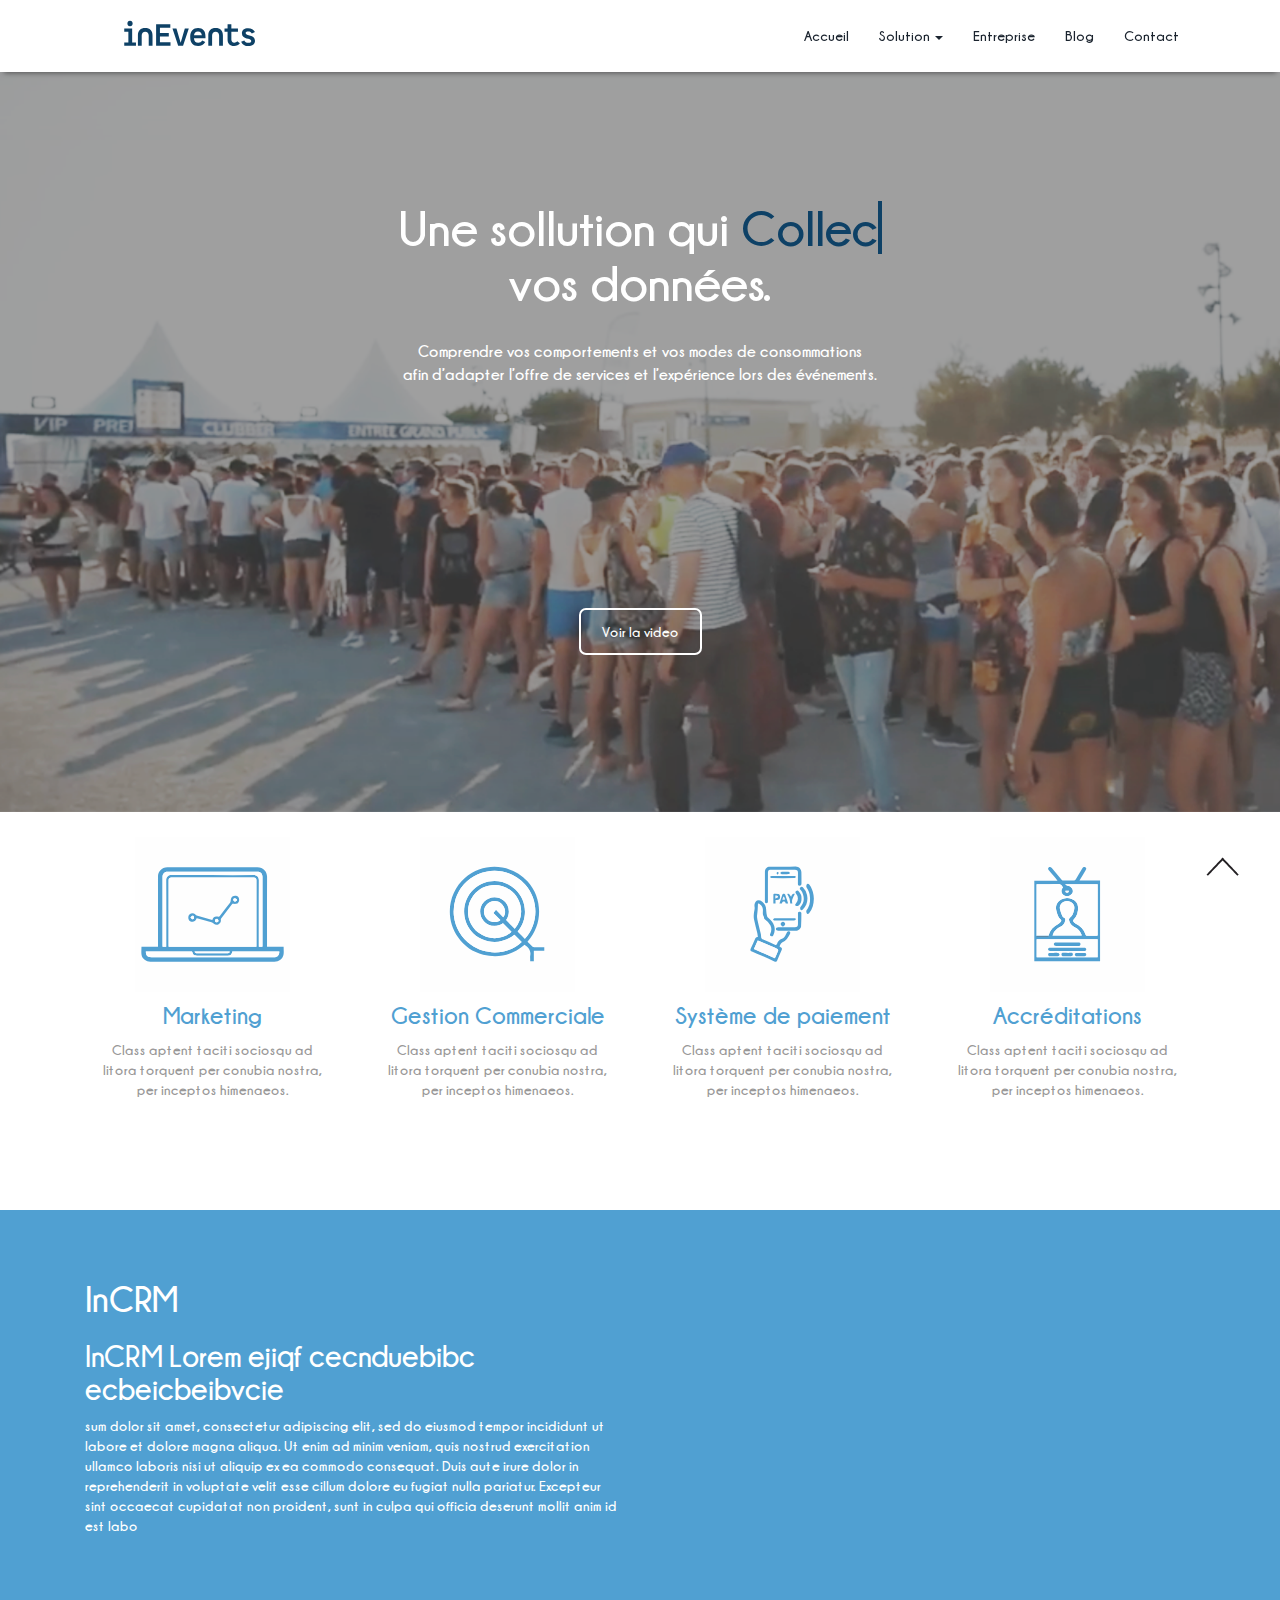
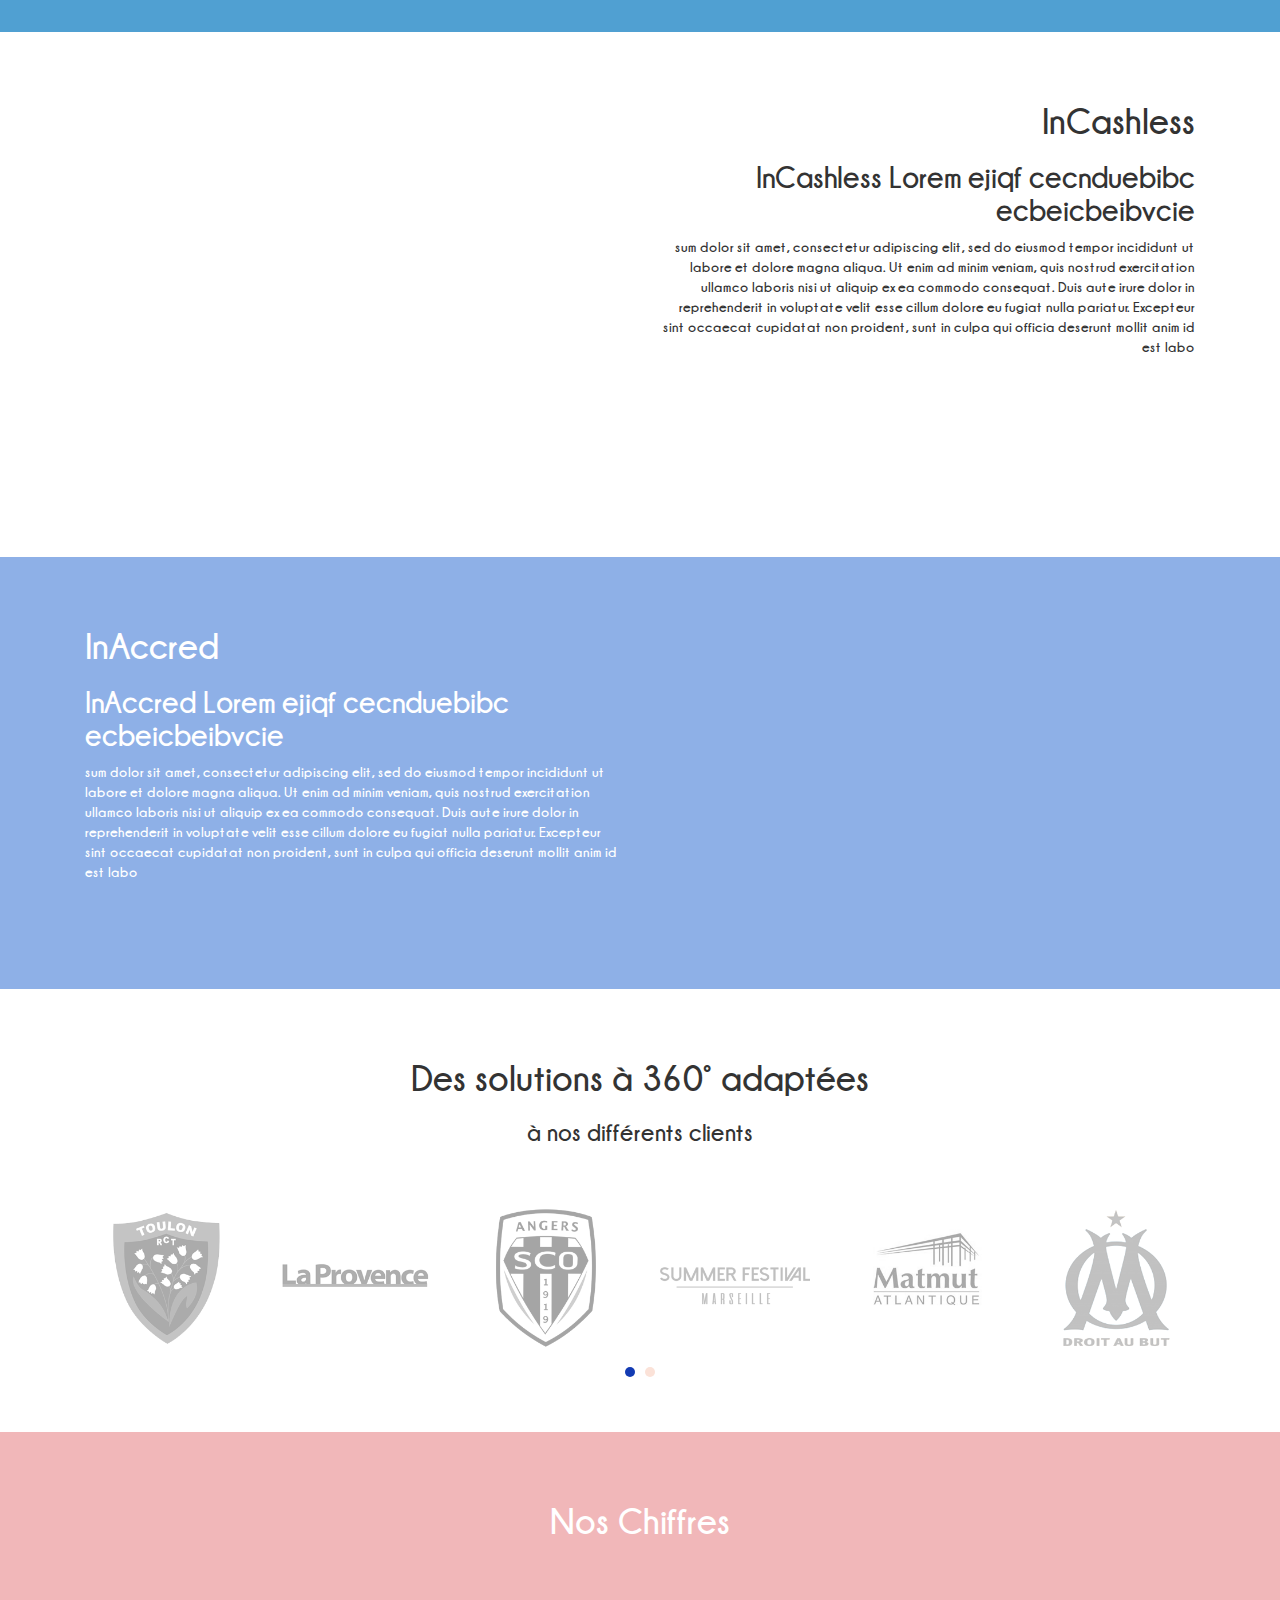
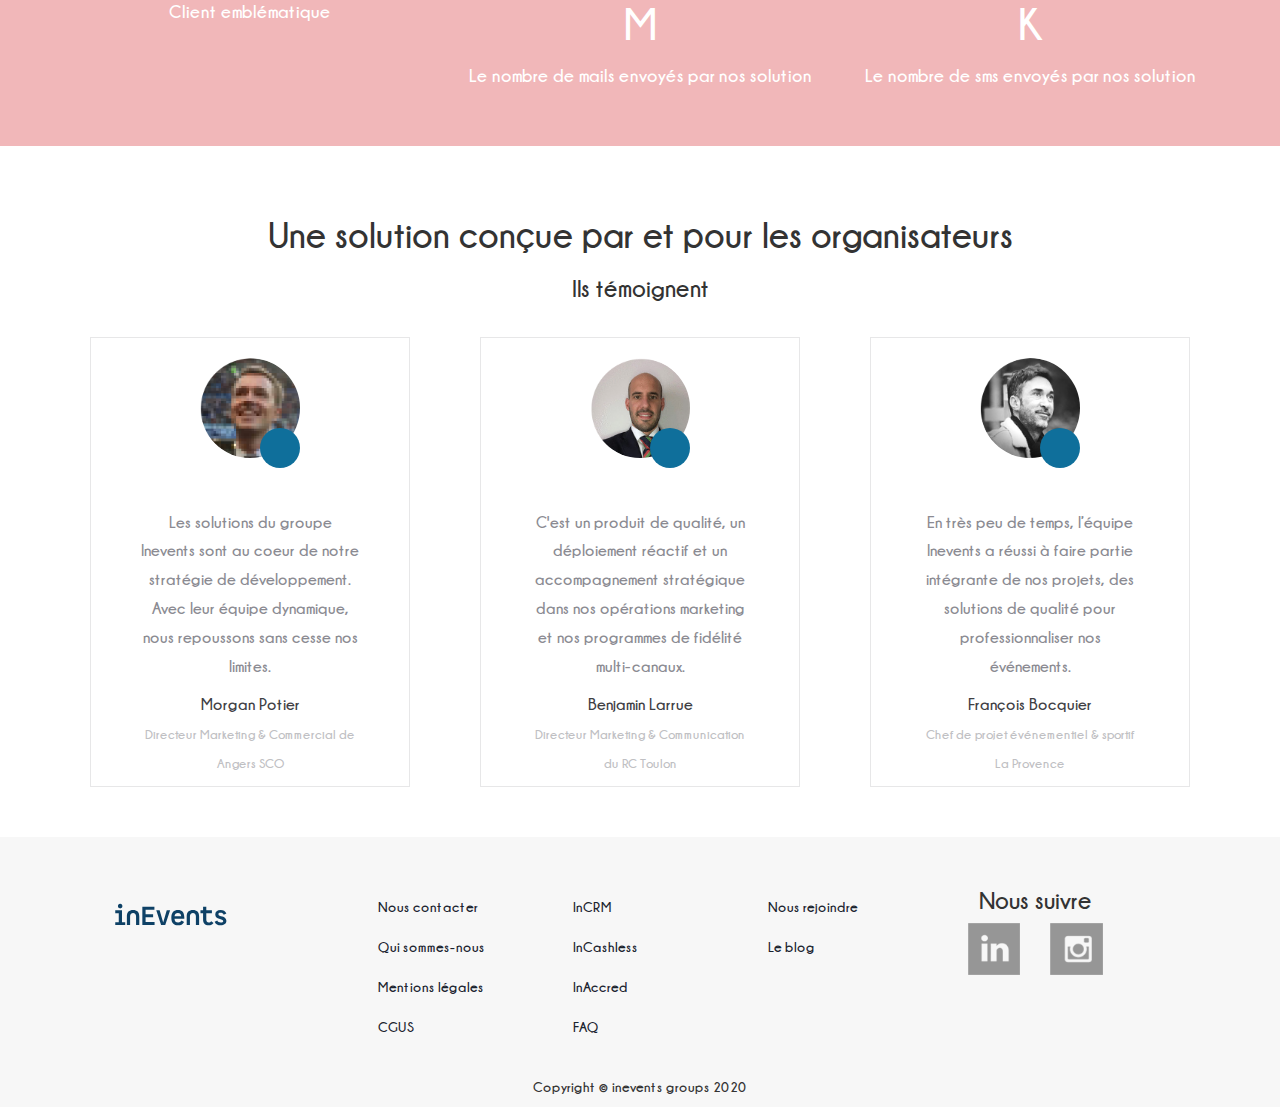
==== commit 27cc88a2: "[+][UPD][SITE] init" ====
--- a/index.html
+++ b/index.html
@@ -488,8 +488,8 @@
             <div class="col-md-2 col-xs-6">
                 <div class="footer-right text-center">
                     <h3>Nous suivre</h3>
-                    <div class="col-md-6"><a href=""><img width="100%"  src="images/home/RS1.png"> </a></div>
-                    <div class="col-md-6"><a href=""><img width="100%"  src="images/home/RS2.png"> </a></div>
+                    <div class="col-md-6 col-xs-6"><a href=""><img class="img-responsive"   src="images/home/RS1.png"> </a></div>
+                    <div class="col-md-6 col-xs-6"><a href=""><img class="img-responsive"   src="images/home/RS2.png"> </a></div>
                 </div>
             </div>
         </div>
--- a/css/style.css
+++ b/css/style.css
@@ -164,21 +164,21 @@
 {
     margin:25px;
 }
-.get  a
+.get a
 {
 	padding:01em 1.5em;
-	border: #8eb0e7 solid 2px;
-	background:#8eb0e7;
-	color:#FFFFFF;
+	border: white solid 2px;
+	background:transparent;
+	color:white;
 	font-weight:700;
 	border-radius:7px;
 }
-.get  a:hover
-{
-	background:#FFFFFF;
-	color:#8eb0e7;
+.get a:hover
+{
+	background:transparent;
+	color:#0e4166;
 	text-decoration:none;
-	border: #8eb0e7 solid 2px;
+	border: #0e4166 solid 2px;
 	transition:0.5s all;
 	-webkit-transition:0.5s all;
 	-o-transition:0.5s all;
@@ -187,7 +187,6 @@
 }
 .divise-info p.text
 {
-	color:#B4B3B3;
 	font-size:14px;
 	margin-top: 7%;
 }
@@ -1158,10 +1157,19 @@
 {
 	display:none;
 }
-
+#services .service-grid .service svg{
+    margin-top:25px;
+    margin-left:50px;
+    margin-right:50px;
+}
 /*----- responsive-design ------*/
 @media (max-width:1280px)
 {
+    #services .service-grid .service svg{
+        margin-top:25px;
+        margin-left:50px;
+        margin-right:50px;
+    }
 	.divise-info h1 
 	{
 		font-size: 50px;
@@ -1231,6 +1239,11 @@
 }
 @media (max-width:1024px)
 {
+    #services .service-grid .service svg{
+        margin-top:25px;
+        margin-left:50px;
+        margin-right:50px;
+    }
 	.header-logo  a
 	{
 		font-size: 43px;
@@ -1304,7 +1317,11 @@
 
 @media (max-width:768px)
 {
-
+    #services .service-grid .service svg{
+        margin-top:25px;
+        margin-left:50px;
+        margin-right:50px;
+    }
     .testimony-wrap p {
         font-size: 10px !important;
     }
@@ -1359,7 +1376,7 @@
 
 	.divise-info p 
 	{
-		color: #999898;
+
 	}
 	.header
 	{
@@ -1507,6 +1524,11 @@
 		width: 95%;
 		margin: 0 auto;
 	}*/
+    #services .service-grid .service svg{
+        margin-top:0px;
+        margin-left:0px;
+        margin-right:0px;
+    }
 	.header-nav ul 
 	{
 		padding: 1.5% 0;
@@ -1927,11 +1949,6 @@
 #services-cashless h2 a{
     color: #50a0d2 !important;
 }
-#services .service-grid .service svg{
-    margin-top:25px;
-    margin-left:50px;
-    margin-right:50px;
-}
 /***/
 .content #services
 {
@@ -2001,7 +2018,7 @@
 }
 /***INCASHLESS PAGE**/
 .incashless_banner{
-    background: linear-gradient(rgba(151, 121, 188,0.2), white);
+    background: linear-gradient(rgba(151, 121, 188,1), white);
     padding-bottom:50px;
 }
 .incashless_banner .divise-info .typewrite{
@@ -2009,7 +2026,7 @@
 }
 /***INACCRED PAGE**/
 .inaccred_banner{
-    background: linear-gradient(rgba(138, 171, 229,0.2), white);
+    background: linear-gradient(rgba(138, 171, 229,1), white);
     padding-bottom:50px;
 }
 #inaccred_images1{
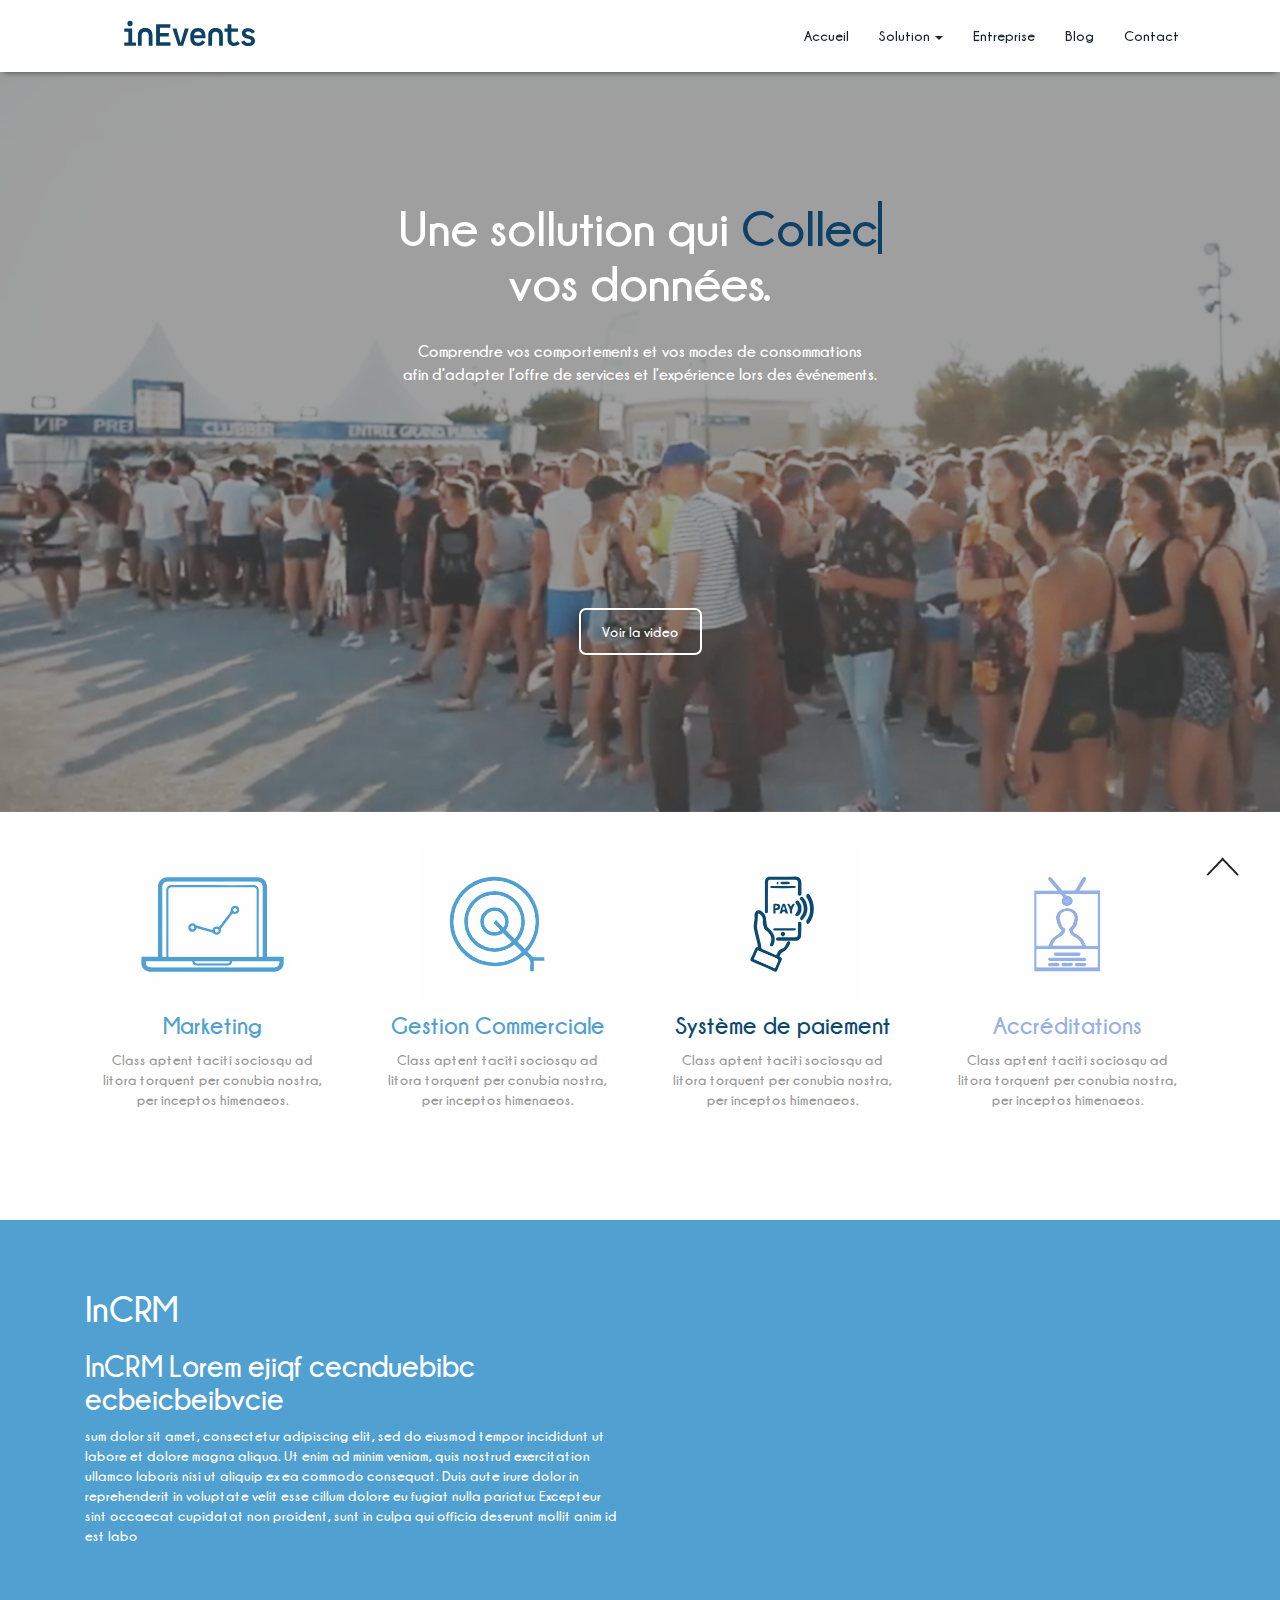
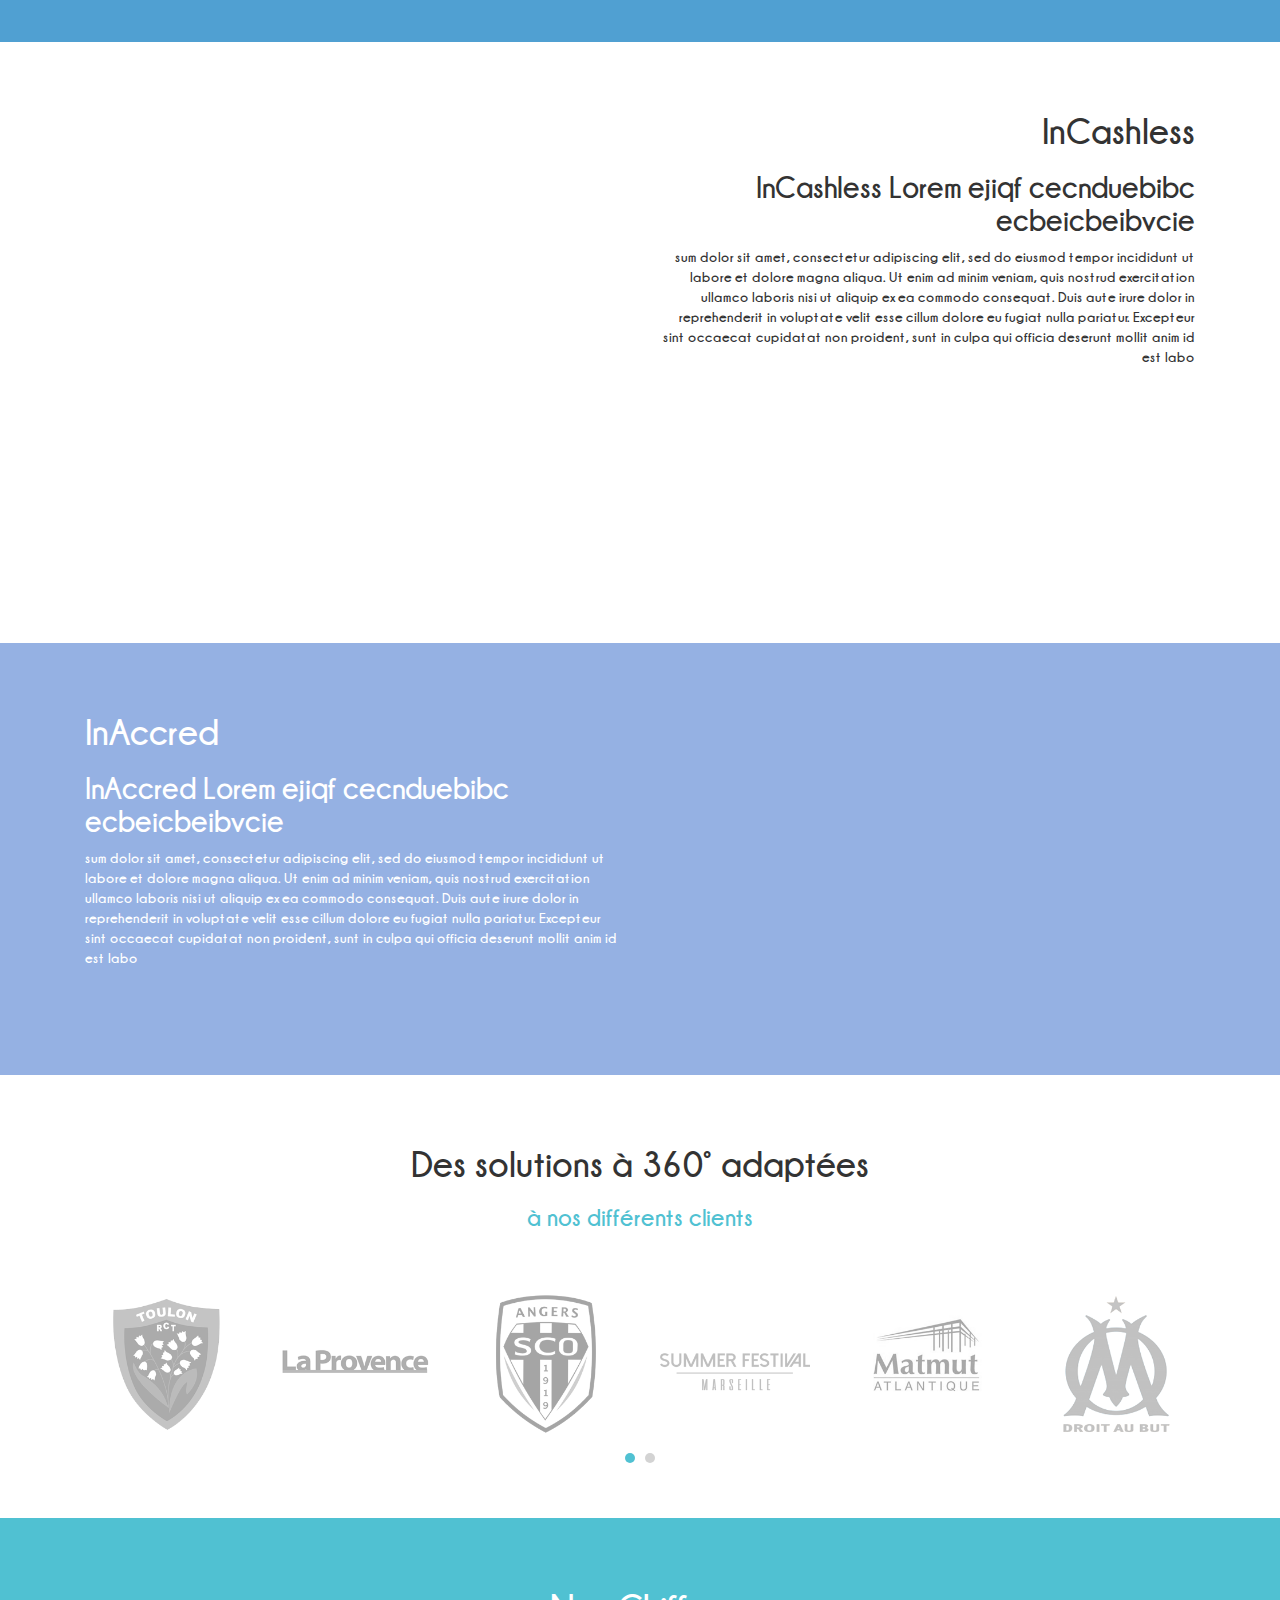
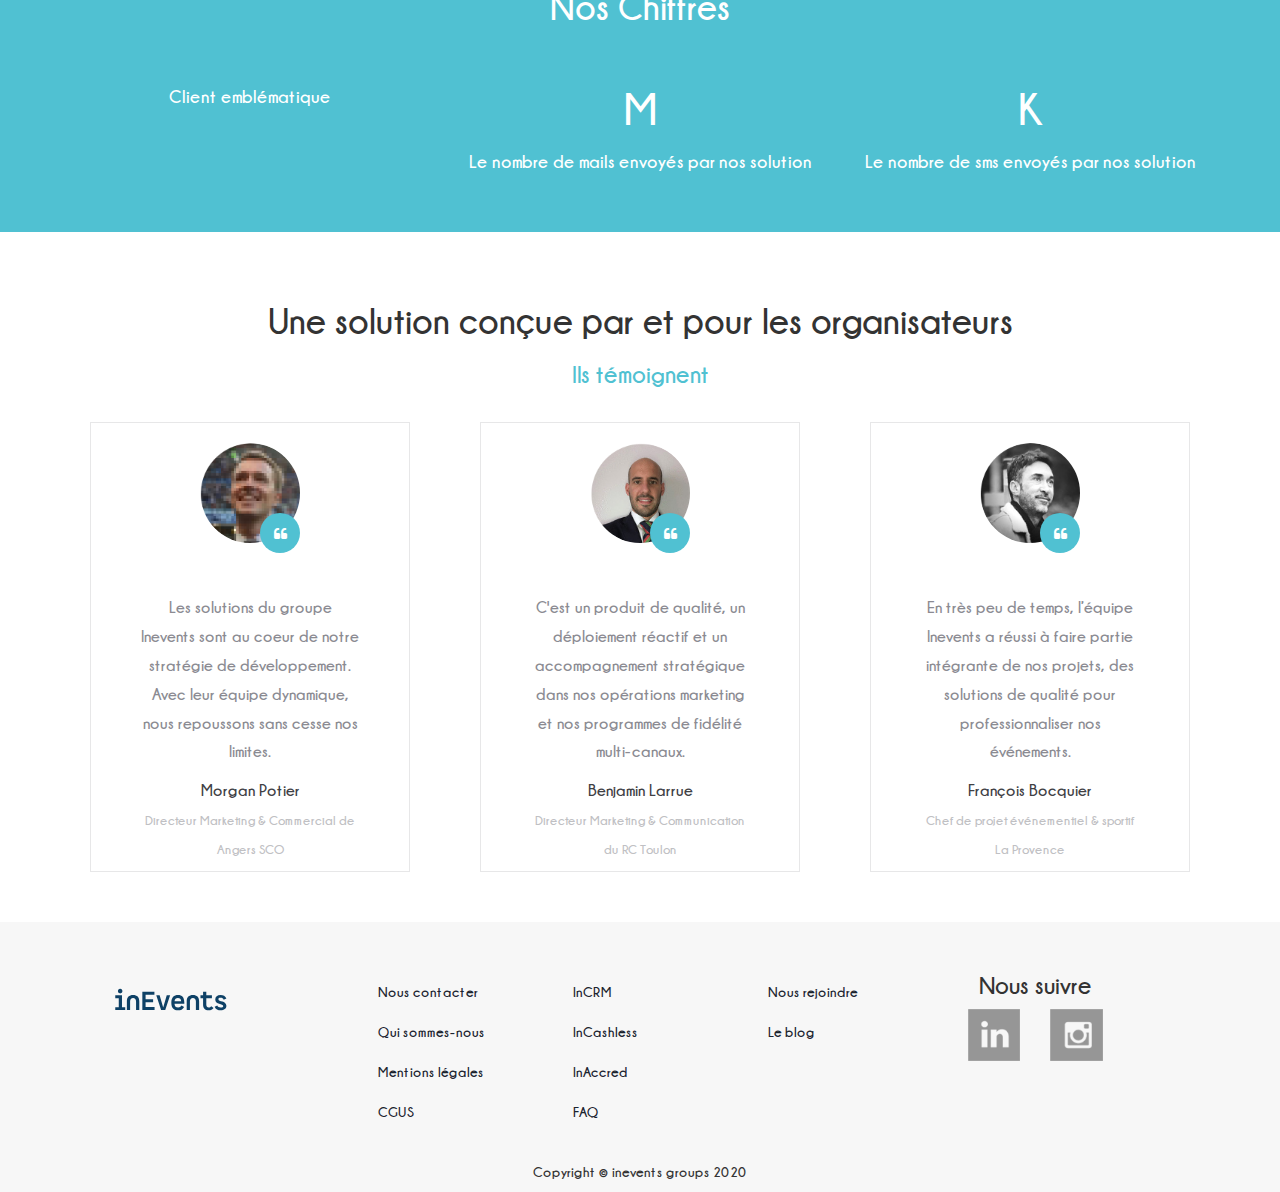
==== commit 4043c150: "[+][UPD][SITE] Init" ====
--- a/index.html
+++ b/index.html
@@ -192,7 +192,7 @@
                         <a href="#">
                             <svg xmlns="http://www.w3.org/2000/svg" viewBox="0 0 511.94 511.87">
                                 <defs>
-                                    <style>.cls2-1{fill:#fefefe;}.cls2-2{fill:#50a0d2;}.cls2-3{fill:#50a0d2;}.cls2-4{fill:#50a0d2;}.cls2-5{fill:#50a0d2;}.cls2-6{fill:#50a0d2;}.cls2-7{fill:#50a0d2;}.cls2-8{fill:#50a0d2;}.cls2-9{fill:#50a0d2;}.cls2-10{fill:#50a0d2;}.cls2-11{fill:#50a0d2;}.cls2-12{fill:#fdfcfd;}.cls2-13{fill:#f3eff7;}.cls2-14{fill:#f8f6fa;}</style>
+                                    <style>.cls2-1{fill:#fefefe;}.cls2-2{fill:#0B496F;}.cls2-3{fill:#0B496F;}.cls2-4{fill:#0B496F;}.cls2-5{fill:#0B496F;}.cls2-6{fill:#0B496F;}.cls2-7{fill:#0B496F;}.cls2-8{fill:#0B496F;}.cls2-9{fill:#0B496F;}.cls2-10{fill:#0B496F;}.cls2-11{fill:#0B496F;}.cls2-12{fill:#fdfcfd;}.cls2-13{fill:#f3eff7;}.cls2-14{fill:#f8f6fa;}</style>
                                 </defs>
                                 <title>Fichier 1</title>
                                 <g id="Calque_2" data-name="Calque 2">
@@ -230,7 +230,7 @@
                         <a href="#">
                             <svg xmlns="http://www.w3.org/2000/svg" viewBox="0 0 511.9 511.8">
                                 <defs>
-                                    <style>.cls3-1{fill:#fefefe;}.cls3-2{fill:#50a0d2;}.cls3-3{fill:#f7f7f9;}.cls3-4{fill:#50a0d2;}.cls3-5{fill:50a0d2;}.cls3-6{fill:#50a0d2;}</style>
+                                    <style>.cls3-1{fill:#fefefe;}.cls3-2{fill:#95B1E3;}.cls3-3{fill:#95B1E3;}.cls3-4{fill:#95B1E3;}.cls3-5{fill:#95B1E3;}.cls3-6{fill:#95B1E3;}</style>
                                 </defs>
                                 <title>Accred</title>
                                 <g id="Calque_2" data-name="Calque 2">
@@ -284,7 +284,7 @@
     <div id="cashless" class="container">
         <div class="content-girds text-right">
             <div class="col-md-6 wow bounceIn" data-wow-delay="0.4s">
-                <img width="100%" class="img-responsive" src="images/home/inevents_device_cashless.png">
+                <img width="60%" class="img-responsive" src="images/home/inevents_device_cashless2.png">
             </div>
             <div class="col-md-6 " data-wow-delay="0.4s">
                 <h1>InCashless</h1>
@@ -318,7 +318,7 @@
     <div id="clients" class="container">
         <div class="clients_titles" data-aos="fade-up" style="text-align:center;margin-bottom:50px;">
             <h1>Des solutions à 360° adaptées</h1>
-            <h3>à nos différents clients</h3>
+            <h3 id="client_subtitle">à nos différents clients</h3>
         </div>
         <div class="owl-carousel clients-carousel" data-aos="fade-up" data-aos-delay="100">
             <a target="_blank" href="http://www.rctoulon.com/"><img id="clients-rct" src="images/home/clients_logo_hidden/inevents_rct.png" alt=""></a>
@@ -378,7 +378,7 @@
     <div class="container">
         <div class="section-title" data-aos="fade-up" >
             <h1>Une solution conçue par et pour les organisateurs</h1>
-            <h3>Ils témoignent</h3>
+            <h3 id="avis_subtilte">Ils témoignent</h3>
         </div>
         <div class="row ftco-animate">
             <div class="col-md-12">
@@ -387,7 +387,7 @@
                         <div class="testimony-wrap p-4 pb-5" data-aos="fade-up" data-aos-delay="100">
                             <div class="user-img mb-4"  style="background-image: url(images/home/inevents_avis_benjamin_larrue_rct.png)">
                         <span class="quote d-flex align-items-center justify-content-center">
-                          <i class="icon-quote-left"></i>
+                          <i class="fa fa-quote-left icon_quote"></i>
                         </span>
                             </div>
                             <div class="text">
@@ -401,7 +401,7 @@
                         <div class="testimony-wrap p-4 pb-5" data-aos="fade-up" data-aos-delay="100">
                             <div class="user-img mb-4" style="background-image: url(images/home/inevents_avis_francois_bocquier_la_provence.png)">
                         <span class="quote d-flex align-items-center justify-content-center">
-                          <i class="icon-quote-left"></i>
+                         <i class="fa fa-quote-left icon_quote"></i>
                         </span>
                             </div>
                             <div class="text">
@@ -415,7 +415,7 @@
                         <div class="testimony-wrap p-4 pb-5" data-aos="fade-up" data-aos-delay="100">
                             <div class="user-img mb-4" style="background-image: url(images/home/inevents_avis_morgan_potier_angers_sco.png)">
                         <span class="quote d-flex align-items-center justify-content-center">
-                          <i class="icon-quote-left"></i>
+                          <i class="fa fa-quote-left icon_quote"></i>
                         </span>
                             </div>
                             <div class="text">
@@ -504,34 +504,14 @@
 </footer>
 <!--- footer ---->
 <a href="#toptotop" id="toTop" style="display: block;"> <span id="toTopHover" style="opacity: 1;"> </span></a>
-
 <script src="js/jquery-2.1.1.min.js"></script>
 <script src="js/bootstrap.min.js"></script>
-
 <script src="js/jquery.waypoints.min.js"></script>
 <script src="js/jquery.stellar.min.js"></script>
 <script src="js/owl.carousel.min.js"></script>
 <script src="js/aos.js"></script>
+<script src="js/scroll.js"></script>
 <script src="js/main.js"></script>
-<!---smoth-scrlling---->
-<script type="text/javascript">
-    jQuery(document).ready(function(){
-        jQuery('a[href^="#"]').on('click',function (e) {
-            e.preventDefault();
-            var target = this.hash,
-                    $target = jQuery(target);
-            jQuery('html, body').stop().animate({
-                'scrollTop': $target.offset().top
-            }, 1000, 'swing', function () {
-                window.location.hash = target;
-            });
-        });
 
-        jQuery("span.menu").click(function(){
-            jQuery(".header-nav ul").slideToggle("slow" , function(){
-            });
-        });
-    });
-</script>
 </body>
 </html>--- a/css/style.css
+++ b/css/style.css
@@ -306,11 +306,11 @@
     width: 12px;
     height: 12px;
     border-radius: 50%;
-    background-color: #fbe2d8 !important;
+    background-color: lightgrey !important;
 }
 
 .content-clients .owl-dot.active {
-    background-color: #133bb3 !important;
+    background-color: #50C1D2 !important;
 }
 
 .subheading{
@@ -366,7 +366,7 @@
     border-radius: 50%;
     background: #dadadc; }
 .owl-carousel .owl-dots .owl-dot.active {
-    background: #133bb3; }
+    background: #50C1D2; }
 .owl-carousel:hover .owl-nav .owl-prev,
 .owl-carousel:hover .owl-nav .owl-next {
     opacity: 1; }
@@ -1842,7 +1842,7 @@
     right: 0;
     width: 40px;
     height: 40px;
-    background: #0f6f9b;
+    background: #50C1D2;
     -webkit-border-radius: 50%;
     -moz-border-radius: 50%;
     -ms-border-radius: 50%;
@@ -1944,14 +1944,15 @@
     color: #50a0d2 !important;
 }
 #services-accred h2 a {
-    color: #50a0d2 !important;
+    color: #95B1E3 !important;
 }
 #services-cashless h2 a{
-    color: #50a0d2 !important;
+    color: #0B496F !important;
 }
 /***/
 .content #services
 {
+    padding-top:10px;
     padding-bottom:100px;
 }
 .content-crm{
@@ -1975,7 +1976,7 @@
     top:-106px;
 }
 .content-accred{
-    background:rgba(142, 176, 231, 1);
+    background:rgba(149, 177, 227, 1);
     color:white;
 
 }
@@ -1994,7 +1995,7 @@
     padding-bottom:50px;
 }
 .content-counter {
-    background:rgba(241, 183, 185, 1);
+    background:rgba(80, 193, 210, 1);
     padding-top:50px;
     padding-bottom:50px;
     color:white;
@@ -2008,6 +2009,11 @@
     padding-top:50px;
     padding-bottom:50px;
 }
+#avis_subtilte,
+#client_subtitle{
+    color:#50C1D2;
+}
+
 /***INCRM PAGE**/
 .incrm_banner .divise-info .typewrite{
     color: rgb(14, 65, 102);
@@ -2018,7 +2024,7 @@
 }
 /***INCASHLESS PAGE**/
 .incashless_banner{
-    background: linear-gradient(rgba(151, 121, 188,1), white);
+    background: linear-gradient(rgba(14, 65, 102,1), white);
     padding-bottom:50px;
 }
 .incashless_banner .divise-info .typewrite{
@@ -2212,4 +2218,8 @@
 
 #accordionfaq .panel-default > .panel-heading + .panel-collapse .panel-body{
     border:unset;
+}
+.icon_quote{
+    font-family: 'FontAwesome' !important;
+    margin-top: 33%;
 }